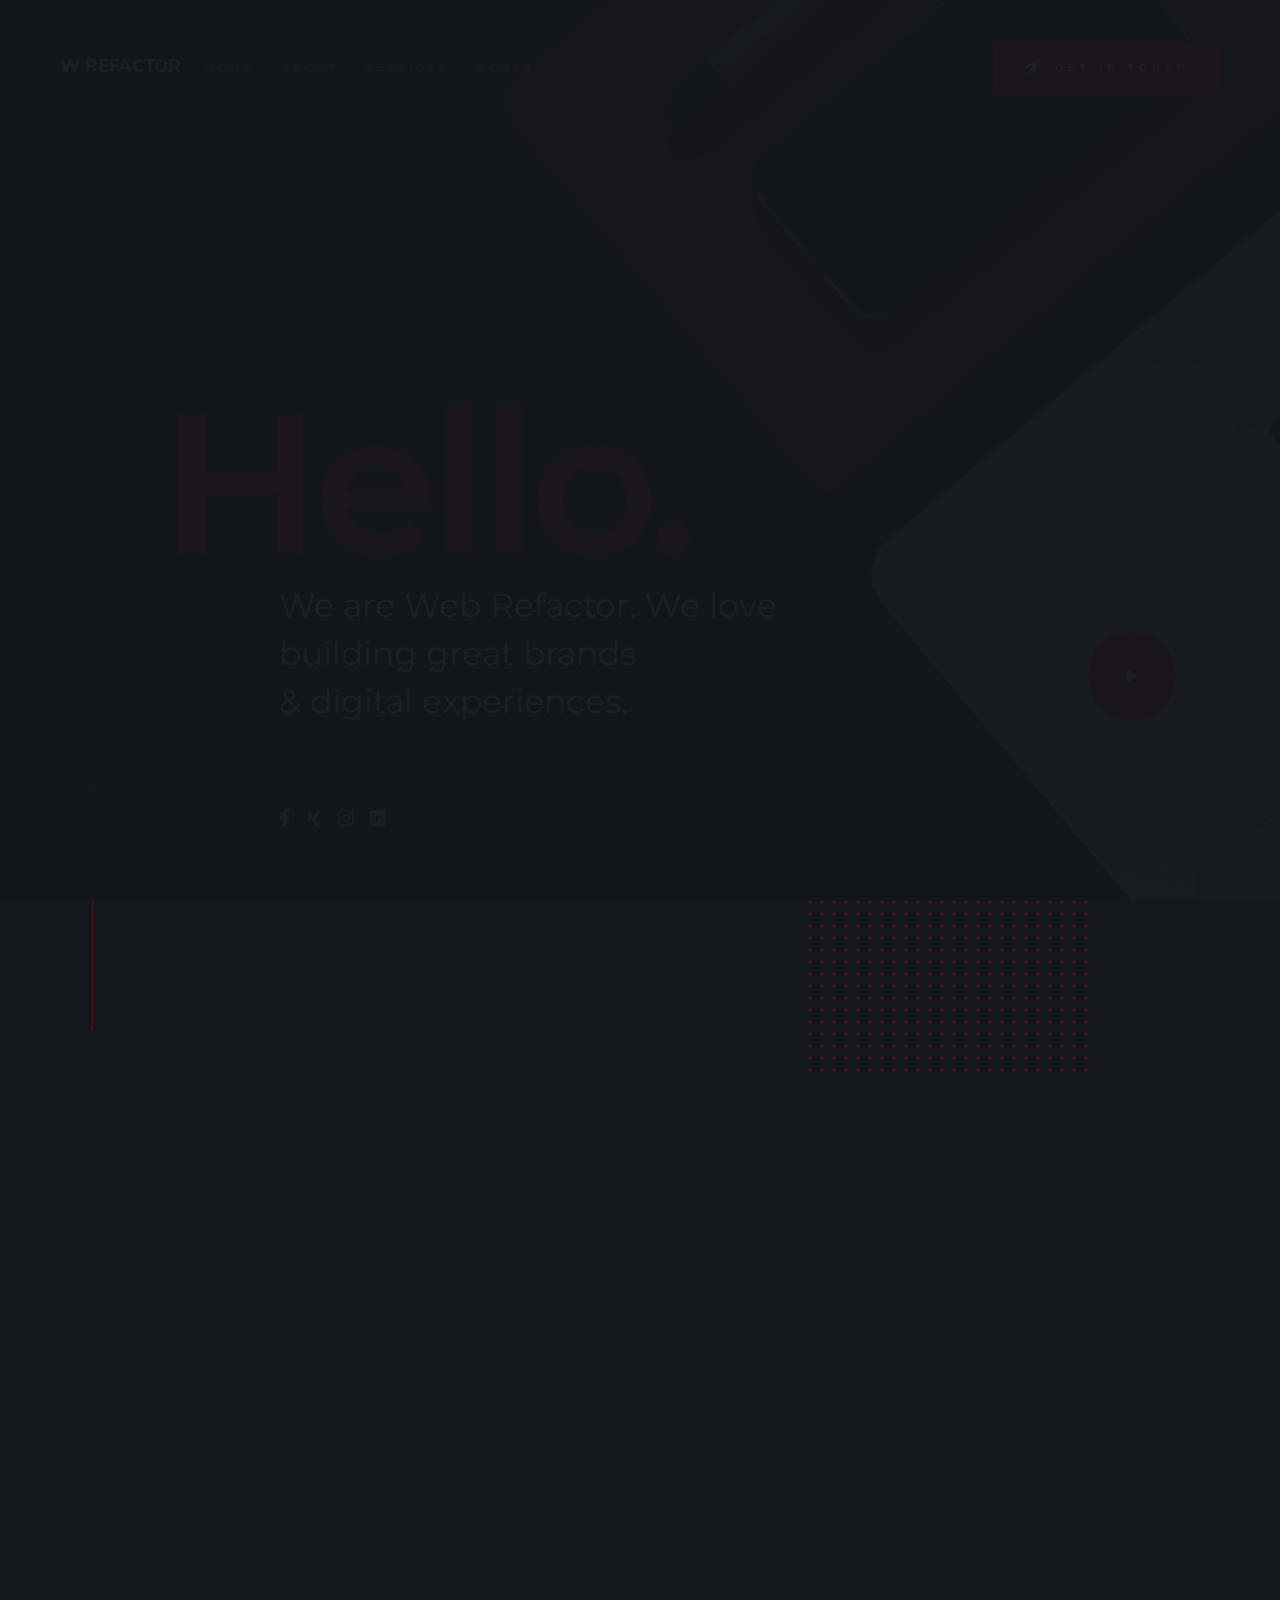
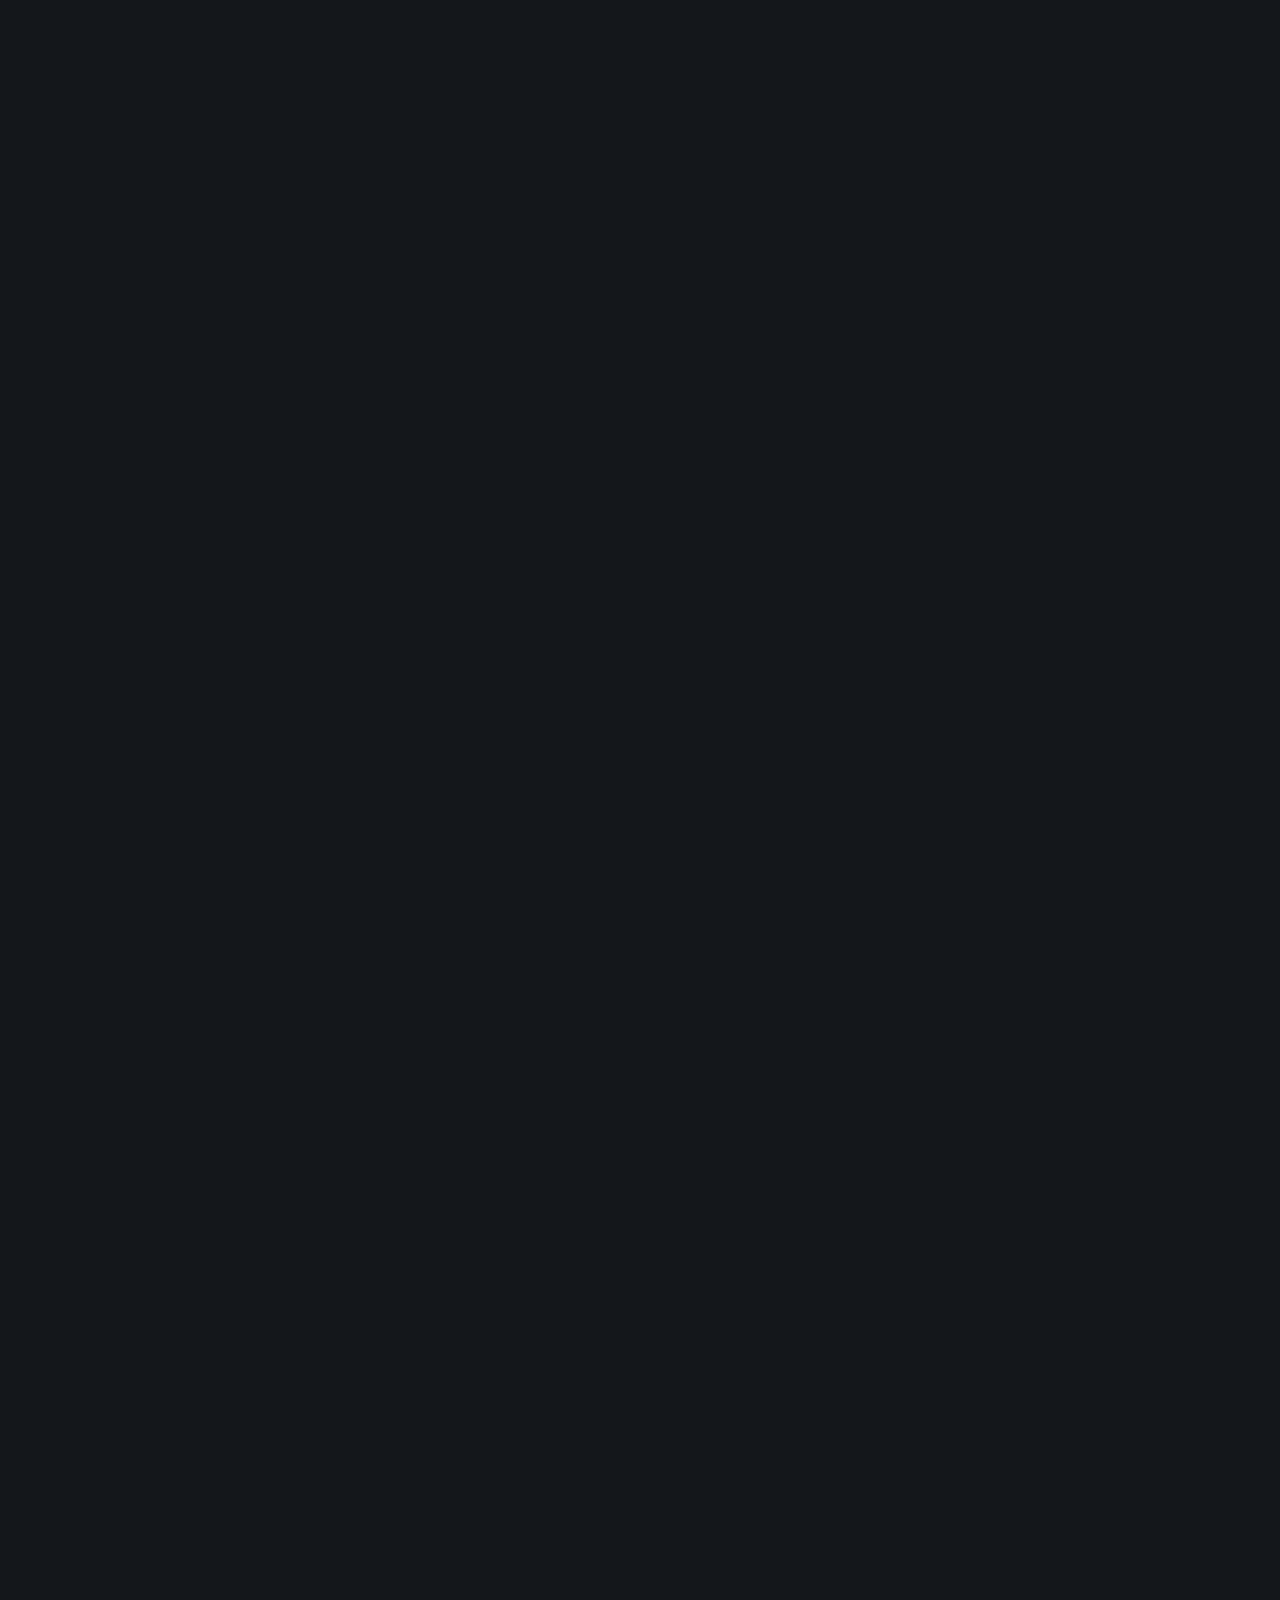
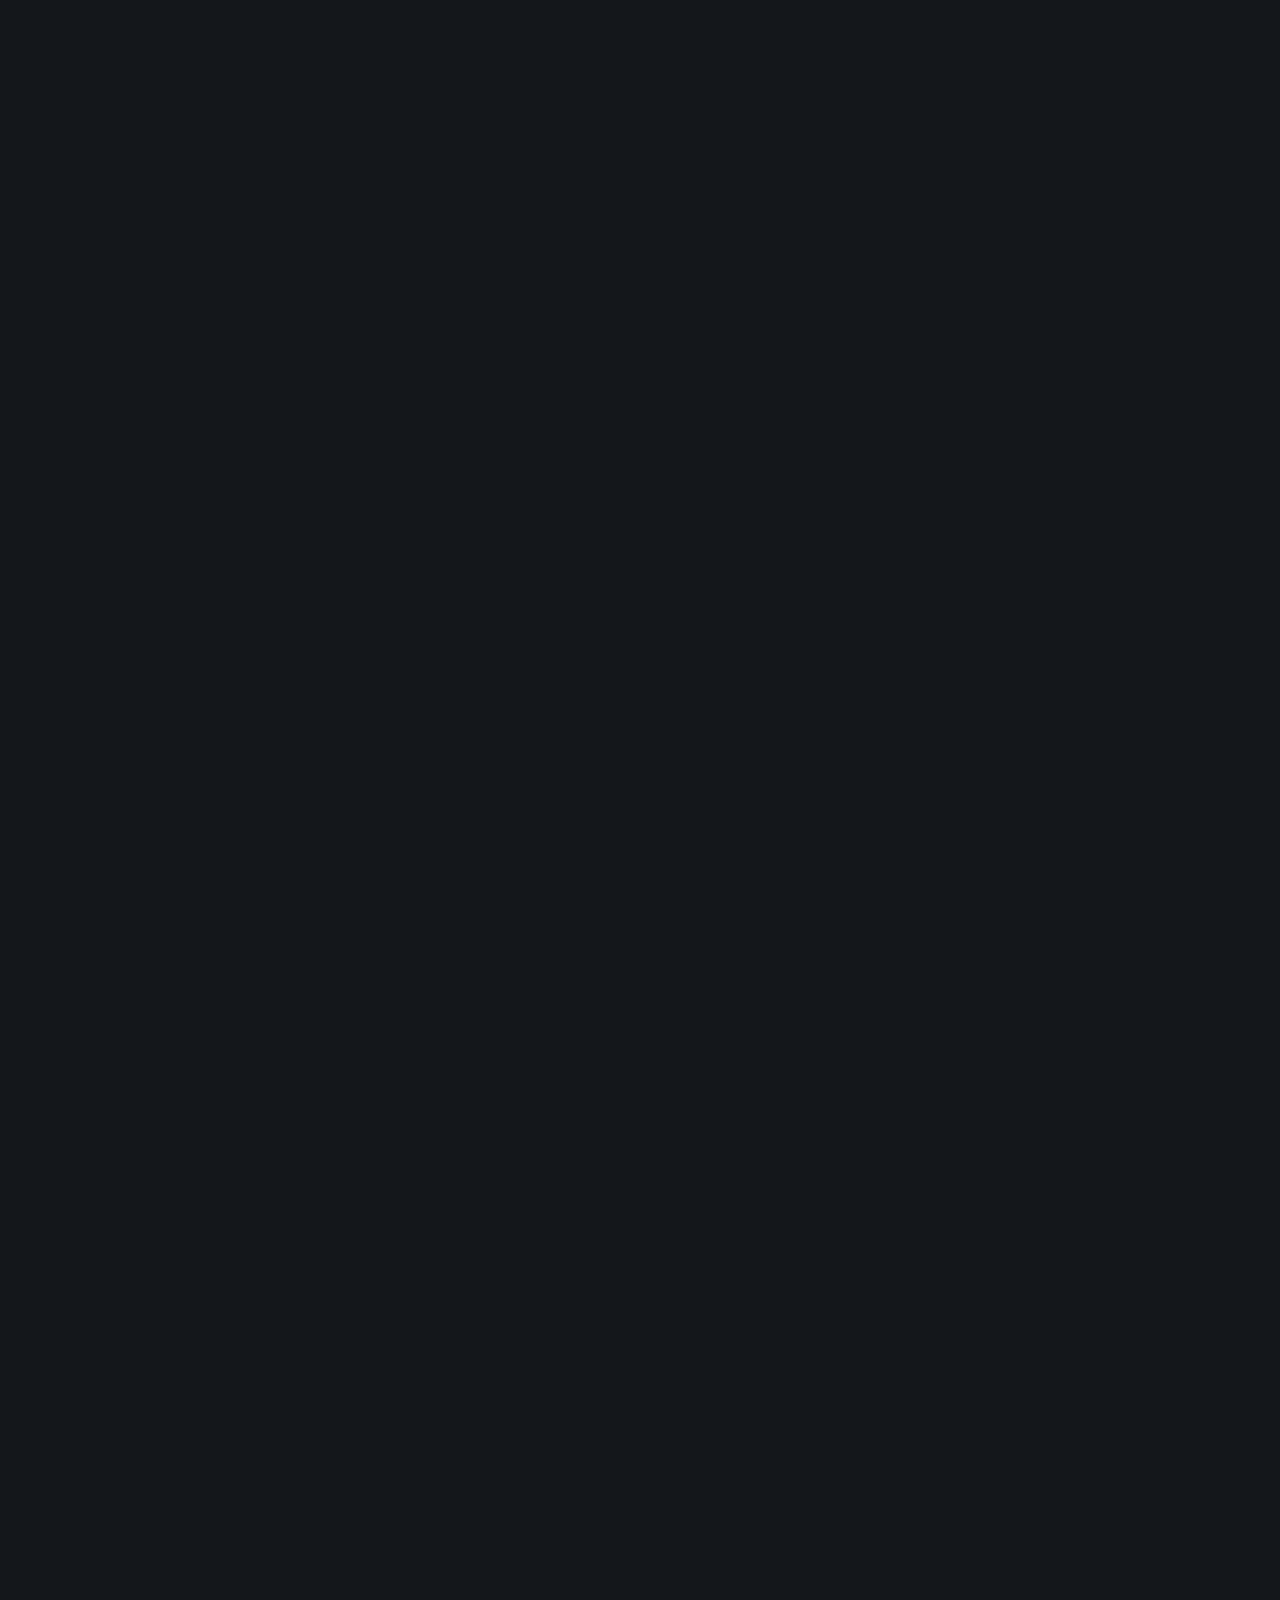
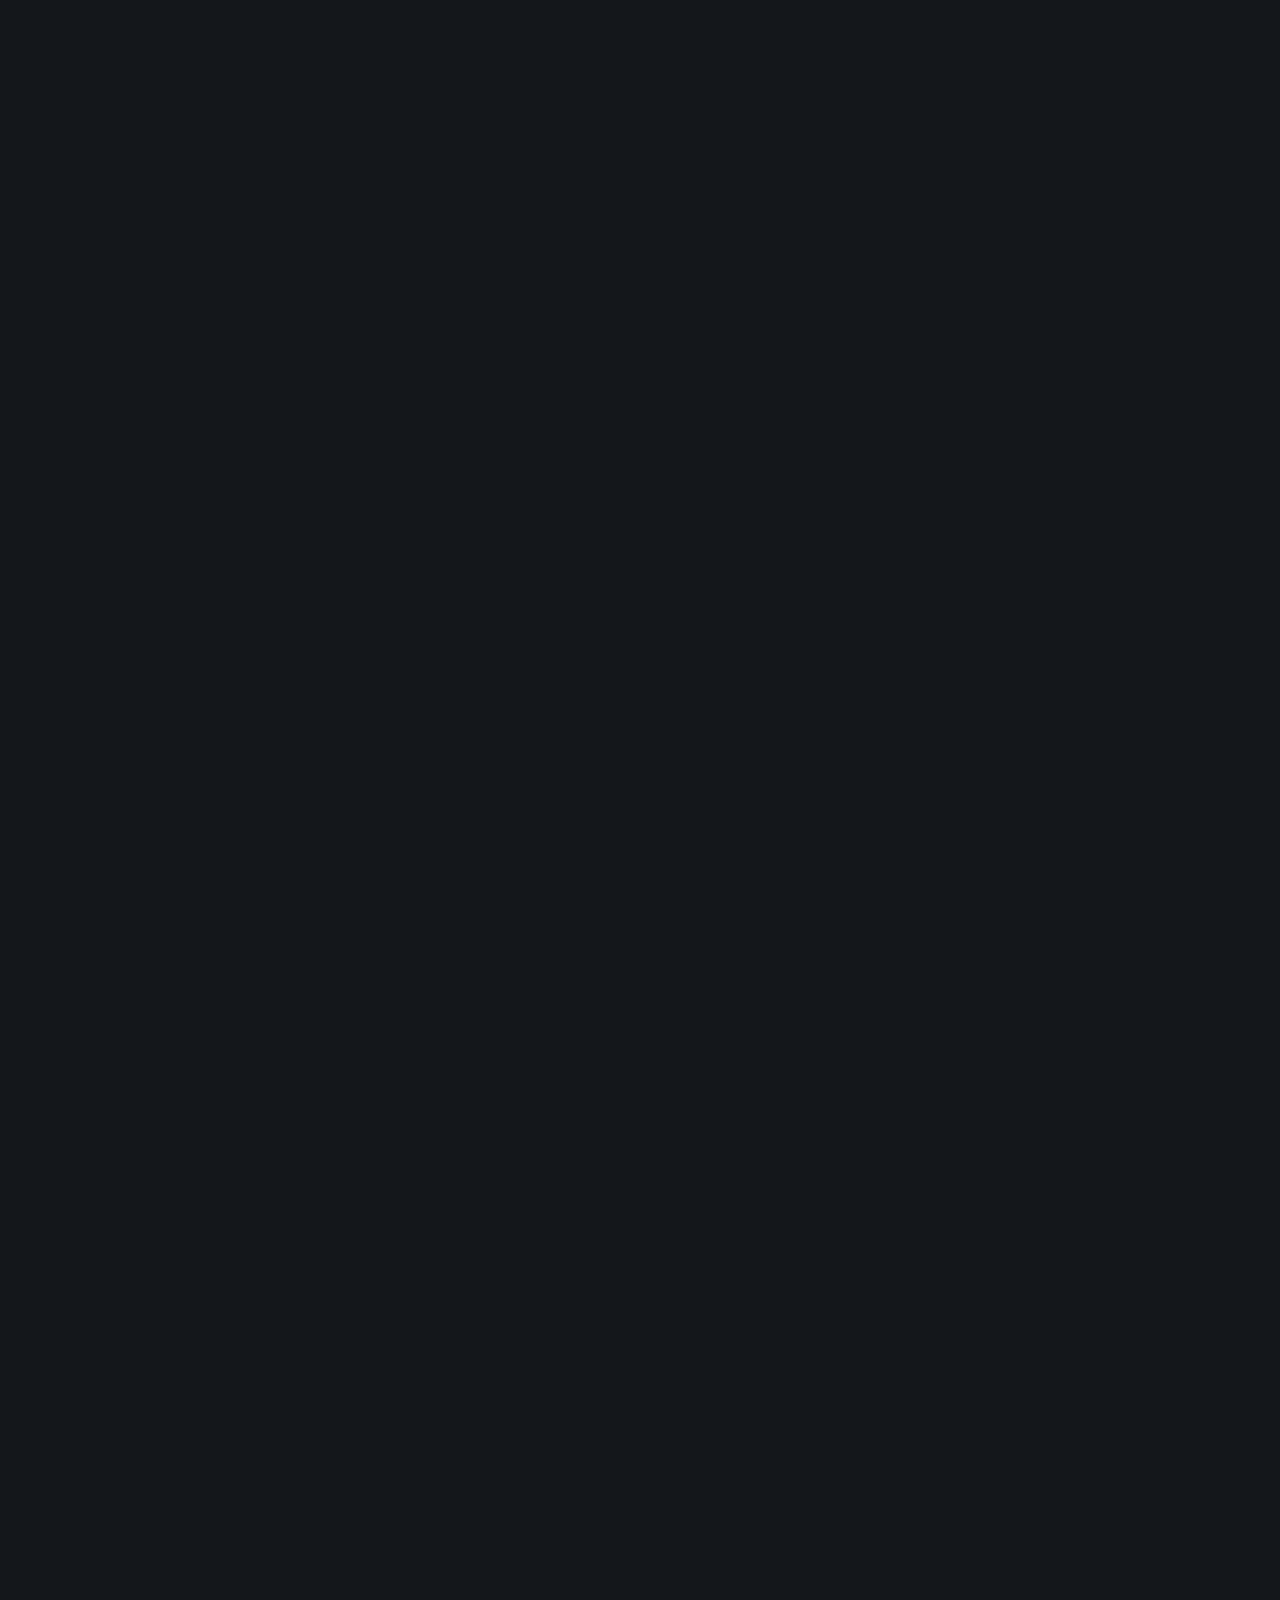
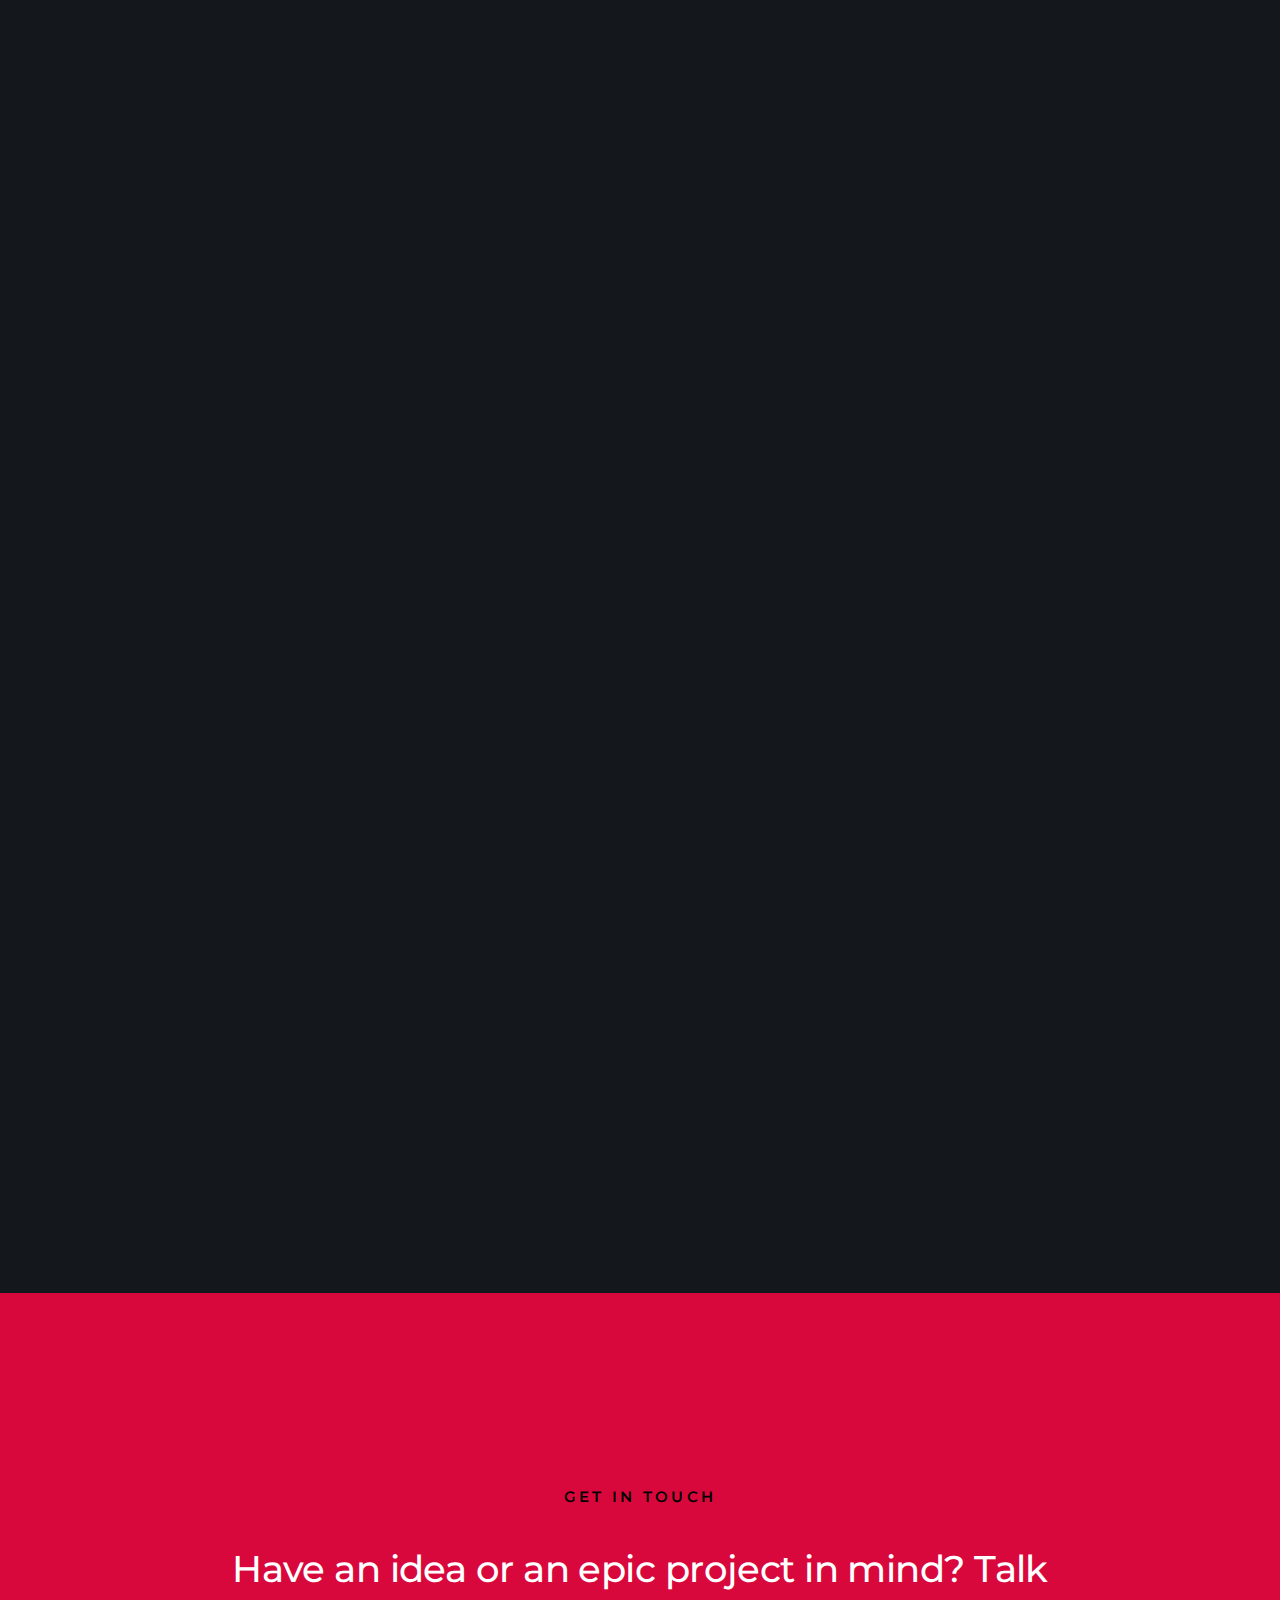
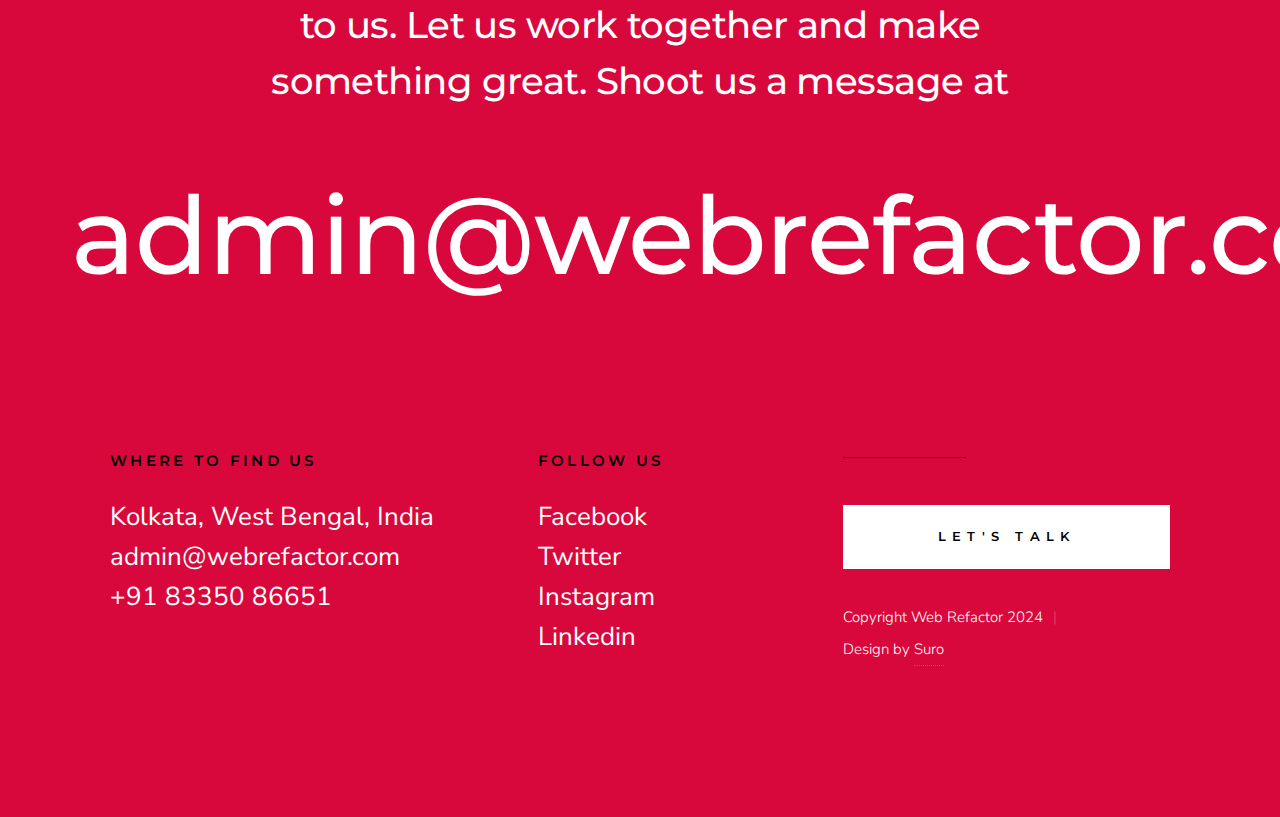
==== index.html @ afe6eb8e "first commit" ====
<!DOCTYPE html>
<html class="no-js" lang="en">
  <head>
    <!--- basic page needs
    ================================================== -->
    <meta charset="utf-8" />
    <title>Web Refactor-Websites That Rank, Engage, and Convert.</title>

    <!--- SEO specific metas
    ================================================== -->
    <meta
      name="description"
      content="WebRefactor: Custom Websites, Responsive Design, E-commerce, Web Apps, SEO, UX/UI & Digital Marketing. We create user-friendly, high-performing sites tailored to your business."
    />
    <meta
      name="keywords"
      content="Web Development,Custom Websites,Responsive Design,E-commerce Solutions,Web Applications,SEO Optimization,UX/UI Design,Digital Marketing,Professional Websites,User-Friendly Websites"
    />
    <meta name="author" content="Surojit Manna" />

    <!-- mobile specific metas
    ================================================== -->
    <meta name="viewport" content="width=device-width, initial-scale=1" />

    <!-- CSS
    ================================================== -->
    <link rel="stylesheet" href="css/styles.css" />
    <link rel="stylesheet" href="css/vendor.css" />

    <!-- script
    ================================================== -->
    <script src="js/modernizr.js"></script>
    <script defer src="js/fontawesome/all.min.js"></script>

    <!-- favicons
    ================================================== -->
    <link rel="apple-touch-icon" sizes="180x180" href="apple-touch-icon.png" />
    <link rel="icon" type="image/png" sizes="32x32" href="favicon-32x32.png" />
    <link rel="icon" type="image/png" sizes="16x16" href="favicon-16x16.png" />
    <link rel="manifest" href="site.webmanifest" />
  </head>

  <body id="top">
    <!-- preloader
    ================================================== -->
    <div id="preloader">
      <div id="loader" class="dots-fade">
        <div></div>
        <div></div>
        <div></div>
      </div>
    </div>

    <!-- header
    ================================================== -->
    <header class="s-header">
      <div class="s-header__logo">
        <a href="index.html"> W REFACTOR </a>
      </div>

      <div class="s-header__content">
        <nav class="s-header__nav-wrap">
          <ul class="s-header__nav">
            <li><a class="smoothscroll" href="#hero" title="Intro">Home</a></li>
            <li>
              <a class="smoothscroll" href="#about" title="About">About</a>
            </li>
            <li>
              <a class="smoothscroll" href="#services" title="Services"
                >Services</a
              >
            </li>
            <li>
              <a class="smoothscroll" href="#portfolio" title="Works">Works</a>
            </li>
          </ul>
        </nav>
        <!-- end s-header__nav-wrap -->

        <a
          href="mailto:admin@webrefactor.com?subject= Want to discuss about a project.?body= Hi, I need some assistance."
          class="btn btn--primary btn--small"
        >
          <svg
            xmlns="http://www.w3.org/2000/svg"
            width="24"
            height="24"
            viewBox="0 0 24 24"
          >
            <path
              d="M24 0l-6 22-8.129-7.239 7.802-8.234-10.458 7.227-7.215-1.754 24-12zm-15 16.668v7.332l3.258-4.431-3.258-2.901z"
            />
          </svg>
          Get In Touch
        </a>
      </div>
      <!-- end header-content -->

      <a class="s-header__menu-toggle" href="#0"><span>Menu</span></a>
    </header>
    <!-- end s-header -->

    <!-- hero
    ================================================== -->
    <section id="hero" class="s-hero target-section">
      <div class="s-hero__bg">
        <div class="gradient-overlay"></div>
      </div>

      <div class="row s-hero__content">
        <div class="column">
          <h1>Hello.</h1>
          <div class="s-hero__content-about">
            <p>
              We are Web Refactor. We love <br />
              building great brands <br />
              & digital experiences.
            </p>

            <footer>
              <div class="s-hero__content-social">
                <a href="https://www.facebook.com/refactorweb/" target="_blank"
                  ><i class="fab fa-facebook-f" aria-hidden="true"></i
                ></a>
                <a href="https://x.com/webrefactor" target="_blank"
                  ><i class="fab fa-xing" aria-hidden="true"></i
                ></a>
                <a href="https://www.instagram.com/webrefactor/" target="_blank"
                  ><i class="fab fa-instagram" aria-hidden="true"></i
                ></a>
                <a
                  href="https://www.linkedin.com/company/80340012"
                  target="_blank"
                  ><i class="fab fa-linkedin" aria-hidden="true"></i
                ></a>
              </div>
            </footer>
          </div>
        </div>
      </div>

      <div class="s-hero__video">
        <a
          class="s-hero__video-link"
          href="./images/video/video.mp4"
          data-lity=""
        >
          <svg
            xmlns="http://www.w3.org/2000/svg"
            width="24"
            height="24"
            viewBox="0 0 24 24"
          >
            <path d="M21 12l-18 12v-24z" />
          </svg>
          <span class="s-hero__video-text">Play Video</span>
        </a>
      </div>

      <div class="s-hero__scroll">
        <a href="#about" class="s-hero__scroll-link smoothscroll">
          Scroll Down
        </a>
      </div>
    </section>
    <!-- end s-hero -->

    <!-- about
    ================================================== -->
    <section id="about" class="s-about">
      <div class="horizontal-line"></div>

      <div class="row">
        <div class="column large-12">
          <div class="section-title" data-num="01" data-aos="fade-up">
            <h3 class="h6">Who We Are</h3>
          </div>
        </div>

        <div class="column large-6 w-900-stack s-about__intro-text">
          <h1 class="display-1" data-aos="fade-up">
            At Web Refactor, we specialize in creating custom websites that
            blend innovative design with top-notch functionality.
          </h1>

          <p class="lead" data-aos="fade-up">
            Our services include responsive design, e-commerce solutions, web
            apps, SEO, UX/UI design, and digital marketing. We are dedicated to
            crafting user-friendly, high-performing sites that are perfectly
            tailored to meet your business needs. Let us help you enhance your
            online presence and achieve your digital goals with our expert
            solutions.
          </p>
        </div>

        <div class="column large-6 w-900-stack s-about__photo-block">
          <div class="s-about__photo" data-aos="fade-up"></div>
        </div>
      </div>

      <div
        class="row block-large-1-2 block-tab-full s-about__process item-list"
      >
        <div class="column item item-process" data-aos="fade-up">
          <h3 class="item-title">Define</h3>
          <p>
            Defining your brand means capturing what makes your business unique
            and translating it into a cohesive identity. This includes crafting
            a compelling brand story, a distinct visual style, and clear core
            values. At Web Refactor, we help you define your brand with a
            tailored digital presence that reflects your identity, engages your
            audience, and strengthens your market position.
          </p>
        </div>
        <div class="column item item-process" data-aos="fade-up">
          <h3 class="item-title">Design</h3>
          <p>
            At Web Refactor, we design your brand and website by blending your
            unique identity with a visually appealing and functional design. We
            create a cohesive brand story, distinct visual elements, and a
            user-friendly website that captures your essence and engages your
            audience, ensuring a strong online presence.
          </p>
        </div>
        <div class="column item item-process" data-aos="fade-up">
          <h3 class="item-title">Build</h3>
          <p>
            We build your brand and website through a structured process:
            analyzing goals, crafting a strategic brand identity, and designing
            a responsive, high-performance site. We utilize modern technologies
            for development, SEO optimization, and a seamless user experience,
            ensuring your online presence effectively communicates your unique
            value.
          </p>
        </div>
        <div class="column item item-process" data-aos="fade-up">
          <h3 class="item-title">Launch</h3>
          <p>
            We launch your brand and website by finalizing all technical
            aspects, conducting thorough testing, and optimizing for performance
            and SEO. We ensure a smooth deployment and monitor the initial
            launch to address any issues. Our goal is to deliver a seamless
            experience and ensure your online presence is impactful from day
            one.
          </p>
        </div>
      </div>
    </section>
    <!-- end s-about -->

    <!-- services
    ================================================== -->
    <section id="services" class="s-services">
      <div class="row">
        <div class="column large-12">
          <div class="section-title" data-num="02" data-aos="fade-up">
            <h3 class="h6">Our Expertise</h3>
          </div>
        </div>
        <div class="column large-6 w-900-stack">
          <h1 class="display-1" data-aos="fade-up">
            Transforming Ideas into Impactful Digital Solutions: Custom
            Websites, E-Commerce, SEO, and More.
          </h1>
        </div>
        <div class="column large-6 w-900-stack">
          <p class="lead" data-aos="fade-up">
            We turn your ideas into impactful digital solutions with our full
            range of services. From custom websites and responsive design to
            e-commerce, SEO, and digital marketing, we provide everything needed
            to boost your online presence. Our expert team delivers tailored
            strategies to help your business thrive in the digital world.
          </p>
        </div>
      </div>

      <div
        class="row block-large-1-2 block-tab-full s-services__services item-list"
      >
        <div class="column item item-service" data-aos="fade-up">
          <span class="service-icon service-icon--product-design"></span>
          <h3 class="item-title">Product Design</h3>
          <p>
            Our product design services focus on creating innovative,
            user-centered solutions that meet your specific needs. We offer
            comprehensive design strategies that include market research,
            concept development, prototyping, and user testing. Our goal is to
            design products that are functional, visually appealing, and align
            with your business objectives, ensuring a successful market entry.
          </p>
        </div>
        <div class="column item item-service" data-aos="fade-up">
          <span class="service-icon service-icon--branding"></span>
          <h3 class="item-title">Branding</h3>
          <p>
            Our branding services are designed to build a strong, cohesive
            identity for your business. We start with in-depth research to
            understand your market and goals, then craft a unique brand story,
            visual elements, and messaging. Our approach ensures a consistent
            and compelling brand presence that resonates with your audience and
            enhances your market position.
          </p>
        </div>
        <div class="column item item-service" data-aos="fade-up">
          <span class="service-icon service-icon--frontend"></span>
          <h3 class="item-title">Frontend Development</h3>
          <p>
            Our frontend development services focus on creating dynamic,
            user-friendly interfaces that enhance user experience. We use the
            latest technologies and best practices to build responsive, visually
            appealing websites and web applications. Our goal is to deliver
            high-performance, intuitive front-end solutions that align with your
            brand and engage your audience effectively.
          </p>
        </div>
        <div class="column item item-service" data-aos="fade-up">
          <span class="service-icon service-icon--research"></span>
          <h3 class="item-title">UX Research</h3>
          <p>
            Our UX research services provide deep insights into user behavior
            and needs. We conduct thorough research, including user interviews,
            surveys, and usability testing, to inform design decisions. By
            understanding your users, we create intuitive and effective
            solutions that enhance user experience and ensure your product meets
            their expectations.
          </p>
        </div>
        <div class="column item item-service" data-aos="fade-up">
          <span class="service-icon service-icon--illustration"></span>
          <h3 class="item-title">Illustration</h3>
          <p>
            Our illustration services bring your ideas to life with custom,
            visually compelling artwork. We create unique illustrations that
            enhance your brand's identity, communicate complex concepts, and
            captivate your audience. Our approach ensures that each illustration
            aligns with your vision and effectively supports your overall design
            goals.
          </p>
        </div>
        <div class="column item item-service" data-aos="fade-up">
          <span class="service-icon service-icon--ecommerce"></span>
          <h3 class="item-title">E-Commerce</h3>
          <p>
            Our e-commerce services provide end-to-end solutions for building
            and optimizing online stores. We design and develop user-friendly,
            secure platforms tailored to your business needs, ensuring seamless
            transactions and engaging shopping experiences. Our focus is on
            driving sales, enhancing customer satisfaction, and integrating
            effective payment and inventory management systems.
          </p>
        </div>
      </div>
    </section>
    <!-- end s-services -->

    <section id="portfolio" class="s-portfolio">
      <div class="row s-porfolio__top">
        <div class="column large-6 w-900-stack">
          <div class="section-title" data-num="03" data-aos="fade-up">
            <h3 class="h6">Recent Works</h3>
          </div>
        </div>
        <div class="column large-6 w-900-stack">
          <h1 class="display-1" data-aos="fade-up">
            Here are some of our projects we done lately. Feel free to check
            them out.
          </h1>
        </div>
      </div>
      <!-- end s-portfolio__top-->

      <div
        class="row s-portfolio__list block-large-1-2 block-tab-full collapse"
      >
        <div class="column" data-aos="fade-up">
          <div class="folio-item">
            <div class="folio-item__thumb">
              <a
                class="folio-item__thumb-link"
                href="images/portfolio/gallery/patra_repair_big.png"
                title="Ac Repairing Service"
                data-size="1050x700"
              >
                <img
                  src="images/portfolio/patra_repair_small.png"
                  srcset="
                    images/portfolio/patra_repair_small.png  1x,
                    images/portfolio/patra_repair_medium.png 2x
                  "
                  alt=""
                />
              </a>
            </div>
            <div class="folio-item__info">
              <div class="folio-item__cat">Branding</div>
              <h4 class="folio-item__title">Patra Repairing</h4>
            </div>
            <a
              href="https://patrarepair.com/"
              title="Project Link"
              class="folio-item__project-link"
              target="_blank"
              >Project Link</a
            >
            <div class="folio-item__caption">
              <p>
                This website demonstrates our expertise in building a portfolio
                for our clients.
              </p>
            </div>
          </div>
        </div>
        <!-- end column -->
        <div class="column" data-aos="fade-up">
          <div class="folio-item">
            <div class="folio-item__thumb">
              <a
                class="folio-item__thumb-link"
                href="images/portfolio/gallery/zyozi_big.png"
                title="Zyozi"
                data-size="1050x700"
              >
                <img
                  src="images/portfolio/zyozi_small.png"
                  srcset="
                    images/portfolio/zyozi_small.png  1x,
                    images/portfolio/zyozi_medium.png 2x
                  "
                  alt=""
                />
              </a>
            </div>
            <div class="folio-item__info">
              <div class="folio-item__cat">Ecommerce Design</div>
              <h4 class="folio-item__title">Zyozi</h4>
            </div>
            <a
              href="https://zyozi.com/"
              title="Project Link"
              class="folio-item__project-link"
              target="_blank"
              >Project Link</a
            >
            <div class="folio-item__caption">
              <p>
                This website demonstrates our expertise in building a ecoommerce
                website with all the advance features, from payment gateway to
                automation for our clients.
              </p>
            </div>
          </div>
        </div>
        <!-- end column -->
        <div class="column" data-aos="fade-up">
          <div class="folio-item">
            <div class="folio-item__thumb">
              <a
                class="folio-item__thumb-link"
                href="images/portfolio/gallery/ayacenter_large.png"
                title="OI Logo"
                data-size="1050x700"
              >
                <img
                  src="images/portfolio/ayacenter_small.png"
                  srcset="
                    images/portfolio/ayacenter_small.png  1x,
                    images/portfolio/ayacenter_medium.png 2x
                  "
                  alt=""
                />
              </a>
            </div>
            <div class="folio-item__info">
              <div class="folio-item__cat">Service Based</div>
              <h4 class="folio-item__title">Aya Center</h4>
            </div>
            <a
              href="https://ayacenter.in/"
              title="Project Link"
              class="folio-item__project-link"
              target="_blank"
              >Project Link</a
            >
            <div class="folio-item__caption">
              <p>
                This website demonstrates our expertise in building a service
                based website for our clients.
              </p>
            </div>
          </div>
        </div>
        <!-- end column -->
        <div class="column" data-aos="fade-up">
          <div class="folio-item">
            <div class="folio-item__thumb">
              <a
                class="folio-item__thumb-link"
                href="images/portfolio/gallery/gouri_large.png"
                title="Corrugated Sheets"
                data-size="1050x700"
              >
                <img
                  src="images/portfolio/gouri_small.png"
                  srcset="
                    images/portfolio/gouri_small.png  1x,
                    images/portfolio/gouri_medium.png 2x
                  "
                  alt=""
                />
              </a>
            </div>
            <div class="folio-item__info">
              <div class="folio-item__cat">Frontend Design</div>
              <h4 class="folio-item__title">NGO Website</h4>
            </div>
            <a
              href="https://gourisevapeeth.org/"
              title="Project Link"
              class="folio-item__project-link"
              target="_blank"
              >Project Link</a
            >
            <div class="folio-item__caption">
              <p>
                This website demonstrates our expertise in building a portfolio
                for our clients.
              </p>
            </div>
          </div>
        </div>
        <!-- end column -->
        <div class="column" data-aos="fade-up">
          <div class="folio-item">
            <div class="folio-item__thumb">
              <a
                class="folio-item__thumb-link"
                href="images/portfolio/gallery/nike_landing_large-min.png"
                title="Sand Dunes"
                data-size="1050x700"
              >
                <img
                  src="images/portfolio/nike_landing_small-min.png"
                  srcset="
                    images/portfolio/nike_landing_small-min.png  1x,
                    images/portfolio/nike_landing_medium-min.png 2x
                  "
                  alt=""
                />
              </a>
            </div>
            <div class="folio-item__info">
              <div class="folio-item__cat">UX-UI Design</div>
              <h4 class="folio-item__title">Nike Demo Landing Page</h4>
            </div>
            <a
              href="https://nikeindia.netlify.app/"
              title="Project Link"
              class="folio-item__project-link"
              target="_blank"
            >
              Project Link
            </a>
            <div class="folio-item__caption">
              <p>
                This website demonstrates the capabilities of our developers on
                UX & UI development. We try to build better UI & UX for our
                clients.
              </p>
            </div>
          </div>
        </div>
        <!-- end column -->
        <div class="column" data-aos="fade-up">
          <div class="folio-item">
            <div class="folio-item__thumb">
              <a
                class="folio-item__thumb-link"
                href="images/portfolio/gallery/weather_large-min.png"
                title="The Lamp"
                data-size="1050x700"
              >
                <img
                  src="images/portfolio/weather_small-min.png"
                  srcset="
                    images/portfolio/weather_small-min.png  1x,
                    images/portfolio/weather_medium-min.png 2x
                  "
                  alt=""
                />
              </a>
            </div>
            <div class="folio-item__info">
              <div class="folio-item__cat">Custom Web App</div>
              <h4 class="folio-item__title">Weatherofy</h4>
            </div>
            <a
              href="https://isuro-weatherapp.netlify.app/"
              title="Project Link"
              class="folio-item__project-link"
              target="_blank"
              >Project Link</a
            >
            <div class="folio-item__caption">
              <p>
                This web app provides real time weather updates using some
                complex API integration and robus approcah. We could build
                complex apps for our client.
              </p>
            </div>
          </div>
        </div>
        <!-- end column -->
      </div>
      <!-- folio-list -->
    </section>
    <!-- end s-portfolio -->

    <!-- clients
    ================================================== -->
    <div id="clients" class="section s-clients">
      <div class="row narrower s-clients__top h-text-center">
        <div class="column">
          <h1 class="display-1" data-aos="fade-up">
            Tools we used to develop your brand and web applications.
          </h1>
        </div>
      </div>
      <!-- s-clients__top -->

      <div class="row clients-outer">
        <div class="column">
          <div class="clients" data-aos="fade-up">
            <a href="#0" title="" class="clients__slide"
              ><img src="images/icons/tools/react.svg"
            /></a>
            <a href="#0" title="" class="clients__slide"
              ><img src="images/icons/tools/html.svg"
            /></a>
            <a href="#0" title="" class="clients__slide"
              ><img src="images/icons/tools/sass.svg"
            /></a>
            <a href="#0" title="" class="clients__slide"
              ><img src="images/icons/tools/mongodb.svg"
            /></a>
            <a href="#0" title="" class="clients__slide"
              ><img src="images/icons/tools/nodejs.svg"
            /></a>
            <a href="#0" title="" class="clients__slide"
              ><img src="images/icons/tools/django.svg"
            /></a>
            <a href="#0" title="" class="clients__slide"
              ><img src="images/icons/tools/wordpress.svg"
            /></a>
            <a href="#0" title="" class="clients__slide"
              ><img src="images/icons/tools/shopify.svg"
            /></a>
          </div>
          <!-- end clients -->
        </div>
        <!-- end column -->
      </div>
      <!-- end clients-outer -->

      <div class="row testimonials collapse">
        <div class="column large-12">
          <div class="testimonial-slider" data-aos="fade-up">
            <div class="testimonial-slider__slide">
              <p>
                "Working with this team was a game-changer for our business.
                They built a stunning website that truly reflects our brand and
                has significantly increased our online visibility. Their
                attention to detail and commitment to excellence are unmatched!"
              </p>
              <div class="testimonial-slider__author">
                <img
                  src="images/avatars/zyozi.png"
                  alt="Author image"
                  class="testimonial-slider__avatar"
                />
                <cite class="testimonial-slider__cite">
                  <strong>MD Sajid</strong>
                  <span>CEO, Zyozi</span>
                </cite>
              </div>
            </div>
            <!-- end testimonials__slide -->

            <div class="testimonial-slider__slide">
              <p>
                "The custom website they created for us is both beautiful and
                functional. Their expertise in web development and SEO has
                driven more traffic to our site, and our customers love the user
                experience. We couldn’t be happier with the results!"
              </p>
              <div class="testimonial-slider__author">
                <img
                  src="images/avatars/ayacenter.png"
                  alt="Author image"
                  class="testimonial-slider__avatar"
                />
                <cite class="testimonial-slider__cite">
                  <strong>Bishwajit Jana</strong>
                  <span>Owner, Jana Aya Center</span>
                </cite>
              </div>
            </div>
            <!-- end testimonials__slide -->

            <div class="testimonial-slider__slide">
              <p>
                "We were impressed by their ability to understand our vision and
                turn it into a reality. The web app they developed has
                streamlined our operations and made it easier for our customers
                to interact with us online. Highly recommend their services!"
              </p>
              <div class="testimonial-slider__author">
                <img
                  src="images/avatars/gouri.png"
                  alt="Author image"
                  class="testimonial-slider__avatar"
                />
                <cite class="testimonial-slider__cite">
                  <strong>Gouri Saha</strong>
                  <span>Owner, Gouri Sevapeeth(NGO)</span>
                </cite>
              </div>
            </div>
            <!-- end testimonials__slide -->

            <div class="testimonial-slider__slide">
              <p>
                "Their team exceeded our expectations from start to finish. The
                e-commerce platform they designed for us is sleek, responsive,
                and easy to manage. Sales have improved, and our customers are
                raving about the seamless shopping experience. A fantastic
                partnership!"
              </p>
              <div class="testimonial-slider__author">
                <img
                  src="images/avatars/patra.png"
                  alt="Author image"
                  class="testimonial-slider__avatar"
                />
                <cite class="testimonial-slider__cite">
                  <strong>Sajal Patra</strong>
                  <span>Owner, Patra Repair</span>
                </cite>
              </div>
            </div>
            <!-- end testimonials__slide -->
          </div>
          <!-- end testimonial slider -->
        </div>
        <!-- end column -->
      </div>
      <!-- end row -->
    </div>
    <!-- end s-clients -->

    <!-- contact
    ================================================== -->
    <section class="s-contact">
      <div class="row narrower s-contact__top h-text-center">
        <div class="column">
          <h3 class="h6">Get In Touch</h3>
          <h1 class="display-1">
            Have an idea or an epic project in mind? Talk to us. Let us work
            together and make something great. Shoot us a message at
          </h1>
        </div>
      </div>
      <!-- s-footer__top -->

      <div class="row h-text-center">
        <div class="column">
          <p class="s-contact__email">
            <a href="mailto:admin@webrefactor.com">admin@webrefactor.com</a>
          </p>
        </div>
      </div>
    </section>
    <!-- end s-contact -->

    <!-- footer
    ================================================== -->
    <footer class="s-footer">
      <div class="row row-y-top">
        <div class="column large-8 medium-12">
          <div class="row">
            <div class="column large-7 tab-12 s-footer__block">
              <h4 class="h6">Where to Find Us</h4>

              <p>
                Kolkata, West Bengal, India <br />
                admin@webrefactor.com<br />
                <a href="tel:+918335086651">+91 83350 86651</a>
              </p>
            </div>

            <div class="column large-5 tab-12 s-footer__block">
              <h4 class="h6">Follow Us</h4>

              <ul class="s-footer__list">
                <li>
                  <a
                    href="https://www.facebook.com/refactorweb/"
                    target="_blank"
                    >Facebook</a
                  >
                </li>
                <li>
                  <a href="https://x.com/webrefactor" target="_blank"
                    >Twitter</a
                  >
                </li>
                <li>
                  <a
                    href="https://www.instagram.com/webrefactor/"
                    target="_blank"
                    >Instagram</a
                  >
                </li>
                <li>
                  <a
                    href="https://www.linkedin.com/company/80340012"
                    target="_blank"
                    >Linkedin</a
                  >
                </li>
              </ul>
            </div>
          </div>
        </div>

        <div class="column large-4 medium-12 s-footer__block--end">
          <a
            href="mailto:admin@webrefactor.com?subject= Want to discuss about a project.?body= Hi, I need some assistance."
            class="btn h-full-width"
            >Let's Talk</a
          >

          <div class="ss-copyright">
            <span>Copyright Web Refactor 2024</span>
            <span
              >Design by
              <a href="https://www.linkedin.com/in/surojit-manna">Suro</a></span
            >
          </div>
        </div>

        <div class="ss-go-top">
          <a class="smoothscroll" title="Back to Top" href="#top">
            <i class="fas fa-long-arrow-alt-up"></i>
          </a>
        </div>
        <!-- end ss-go-top -->
      </div>
    </footer>

    <!-- photoswipe background
    ================================================== -->
    <div aria-hidden="true" class="pswp" role="dialog" tabindex="-1">
      <div class="pswp__bg"></div>
      <div class="pswp__scroll-wrap">
        <div class="pswp__container">
          <div class="pswp__item"></div>
          <div class="pswp__item"></div>
          <div class="pswp__item"></div>
        </div>

        <div class="pswp__ui pswp__ui--hidden">
          <div class="pswp__top-bar">
            <div class="pswp__counter"></div>
            <button
              class="pswp__button pswp__button--close"
              title="Close (Esc)"
            ></button>
            <button
              class="pswp__button pswp__button--share"
              title="Share"
            ></button>
            <button
              class="pswp__button pswp__button--fs"
              title="Toggle fullscreen"
            ></button>
            <button
              class="pswp__button pswp__button--zoom"
              title="Zoom in/out"
            ></button>
            <div class="pswp__preloader">
              <div class="pswp__preloader__icn">
                <div class="pswp__preloader__cut">
                  <div class="pswp__preloader__donut"></div>
                </div>
              </div>
            </div>
          </div>
          <div
            class="pswp__share-modal pswp__share-modal--hidden pswp__single-tap"
          >
            <div class="pswp__share-tooltip"></div>
          </div>
          <button
            class="pswp__button pswp__button--arrow--left"
            title="Previous (arrow left)"
          ></button>
          <button
            class="pswp__button pswp__button--arrow--right"
            title="Next (arrow right)"
          ></button>
          <div class="pswp__caption">
            <div class="pswp__caption__center"></div>
          </div>
        </div>
      </div>
    </div>
    <!-- end photoSwipe background -->

    <!-- Java Script
    ================================================== -->
    <script src="js/jquery-3.2.1.min.js"></script>
    <script src="js/plugins.js"></script>
    <script src="js/main.js"></script>
  </body>
</html>
---- css/styles.css ----
/* =================================================================== 
 * Flare Main Stylesheet
 * Template Ver. 1.0.0
 * 03-19-2020
 * ------------------------------------------------------------------
 *
 * TOC:
 * # settings and variables
 *      ## fonts
 *      ## colors
 *      ## vertical spacing and typescale
 *      ## grid variables
 * # normalize
 * # basic/base setup styles
 *      ## media
 *      ## typography resets
 *      ## links
 *      ## inputs
 * # Grid v3.0.0
 *      ## medium screen devices
 *      ## tablets
 *      ## mobile devices
 *      ## small mobile devices <= 400px
 * # block grids
 *      ## block grids - medium screen devices
 *      ## block grids - tablets
 *      ## block grids - mobile devices
 *      ## block grids - small mobile devices <= 400px
 * # MISC
 * # custom grid, block grid STACK breakpoints 
 * # base style overrides
 *      ## links
 * # typography & general theme styles
 *      ## lists
 *      ## responsive video container
 *      ## floated image
 *      ## tables
 *      ## spacing
 * # preloader
 * # forms 
 *      ## style placeholder text
 *      ## change autocomplete styles in Chrome
 * # buttons
 * # additional components
 *      ## additional typo styles
 *      ## skillbars
 *      ## alert box
 * # common and reusable styles
 *      ## item list 
 *      ## slick slider 
 * # site header
 *      ## header logo
 *      ## main navigation
 *      ## mobile menu toggle
 *      ## header contact button
 * # hero
 *      ## hero content
 *      ## hero video
 *      ## hero scroll
 *      ## animate intro content
 *      ## animations
 * # about
 *      ## about photo
 *      ## about process
 * # services
 * # portfolio
 *      ## portfolio list
 * # clients
 *      ## clients slider
 *      ## testimonials
 * # contact
 * # footer
 *      ## footer block
 *      ## footer list
 *      ## copyright
 *      ## go top
 *
 * ------------------------------------------------------------------ */

/* ===================================================================
 * # settings and variables
 *
 * ------------------------------------------------------------------- */

/* ------------------------------------------------------------------- 
 * ## fonts
 * ------------------------------------------------------------------- */

@import url("https://fonts.googleapis.com/css?family=Montserrat:300,300i,400,400i,500,500i,600,600i,700,700i|Nunito+Sans:300,300i,400,400i,600,600i,700,700i&display=swap");

:root {
  --font-1: "Nunito Sans", sans-serif;
  --font-2: "Montserrat", sans-serif;

  /* monospace
     */
  --font-mono: Consolas, "Andale Mono", Courier, "Courier New", monospace;
}

/* ------------------------------------------------------------------- 
 * ## colors
 * ------------------------------------------------------------------- */
:root {
  /* color-1(#d9083c)
     * color-2(#eb5e55)
     * color-3(#f2d0a4)
     */
  --color-1: hsla(345, 93%, 44%, 1);
  --color-2: hsla(4, 79%, 63%, 1);
  --color-3: hsla(34, 75%, 80%, 1);

  /* theme color variations
     */
  --color-1-lighter: hsla(345, 93%, 64%, 1);
  --color-1-light: hsla(345, 93%, 54%, 1);
  --color-1-dark: hsla(345, 93%, 34%, 1);
  --color-1-darker: hsla(345, 93%, 24%, 1);
  --color-2-lighter: hsla(4, 79%, 83%, 1);
  --color-2-light: hsla(4, 79%, 73%, 1);
  --color-2-dark: hsla(4, 79%, 53%, 1);
  --color-2-darker: hsla(4, 79%, 43%, 1);

  /* feedback colors
     * color-error(#ffd1d2), color-success(#c8e675), 
     * color-info(#d7ecfb), color-notice(#fff099)
     */
  --color-error: hsla(359, 100%, 91%, 1);
  --color-success: hsla(76, 69%, 68%, 1);
  --color-info: hsla(205, 82%, 91%, 1);
  --color-notice: hsla(51, 100%, 80%, 1);
  --color-error-content: hsla(359, 50%, 50%, 1);
  --color-success-content: hsla(76, 29%, 28%, 1);
  --color-info-content: hsla(205, 32%, 31%, 1);
  --color-notice-content: hsla(51, 30%, 30%, 1);

  /* shades 
     * generated using 
     * Tint & Shade Generator 
     * (https://maketintsandshades.com/)
     */
  --color-black: #000000;
  --color-gray-19: #0b0b0c;
  --color-gray-18: #161719;
  --color-gray-17: #202225;
  --color-gray-16: #2b2e32;
  --color-gray-15: #363a3f;
  --color-gray-14: #41454b;
  --color-gray-13: #4c5158;
  --color-gray-12: #565c64;
  --color-gray-11: #616871;
  --color-gray-10: #6c737d;
  --color-gray-9: #7b818a;
  --color-gray-8: #898f97;
  --color-gray-7: #989da4;
  --color-gray-6: #a7abb1;
  --color-gray-5: #b6b9be;
  --color-gray-4: #c4c7cb;
  --color-gray-3: #d3d5d8;
  --color-gray-2: #e2e3e5;
  --color-gray-1: #f0f1f2;
  --color-white: #ffffff;

  /* text
     */
  --color-text: var(--color-gray-10);
  --color-text-dark: var(--color-white);
  --color-text-light: var(--color-gray-12);
  --color-placeholder: var(--color-gray-11);

  /* buttons
     */
  --color-btn: var(--color-gray-15);
  --color-btn-text: var(--color-white);
  --color-btn-hover: var(--color-white);
  --color-btn-hover-text: var(--color-black);
  --color-btn-primary: var(--color-1);
  --color-btn-primary-text: var(--color-white);
  --color-btn-primary-hover: var(--color-white);
  --color-btn-primary-hover-text: var(--color-black);
  --color-btn-stroke: var(--color-white);
  --color-btn-stroke-text: var(--color-white);
  --color-btn-stroke-hover: var(--color-white);
  --color-btn-stroke-hover-text: var(--color-black);

  /* others
     */
  --color-body: var(--color-1);
  --color-bg: #14171b;
  --color-border: var(--color-gray-17);
}

/* ------------------------------------------------------------------- 
 * ## vertical spacing and typescale
 * ------------------------------------------------------------------- */
:root {
  /* spacing
     * base font size: 18px 
     * vertical space unit : 32px
     */
  --base-size: 62.5%;
  --base-font-size: 1.8rem;
  --space: 3.2rem;

  /* vertical spacing 
     */
  --vspace-0_25: calc(0.25 * var(--space));
  --vspace-0_5: calc(0.5 * var(--space));
  --vspace-0_75: calc(0.75 * var(--space));
  --vspace-1: calc(var(--space));
  --vspace-1_25: calc(1.25 * var(--space));
  --vspace-1_5: calc(1.5 * var(--space));
  --vspace-1_75: calc(1.75 * var(--space));
  --vspace-2: calc(2 * var(--space));
  --vspace-2_5: calc(2.5 * var(--space));
  --vspace-3: calc(3 * var(--space));
  --vspace-3_5: calc(3.5 * var(--space));
  --vspace-4: calc(4 * var(--space));

  /* type scale
     * ratio 1:2 | base: 18px
     * -------------------------------------------------------
     *
     * --text-display-3 = (77.40px)
     * --text-display-2 = (64.50px)
     * --text-display-1 = (53.75px)
     * --text-xxxl      = (44.79px)
     * --text-xxl       = (37.32px)
     * --text-xl        = (31.10px)
     * --text-lg        = (25.92px)
     * --text-md        = (21.60px)
     * --text-size      = (18.00px) BASE
     * --text-sm        = (15.00px)
     * --text-xs        = (12.50px)
     *
     * -------------------------------------------------------
     */
  --text-scale-ratio: 1.2;
  --text-size: var(--base-font-size);
  --text-xs: calc(
    (var(--text-size) / var(--text-scale-ratio)) / var(--text-scale-ratio)
  );
  --text-sm: calc(var(--text-xs) * var(--text-scale-ratio));
  --text-md: calc(
    var(--text-sm) * var(--text-scale-ratio) * var(--text-scale-ratio)
  );
  --text-lg: calc(var(--text-md) * var(--text-scale-ratio));
  --text-xl: calc(var(--text-lg) * var(--text-scale-ratio));
  --text-xxl: calc(var(--text-xl) * var(--text-scale-ratio));
  --text-xxxl: calc(var(--text-xxl) * var(--text-scale-ratio));
  --text-display-1: calc(var(--text-xxxl) * var(--text-scale-ratio));
  --text-display-2: calc(var(--text-display-1) * var(--text-scale-ratio));
  --text-display-3: calc(var(--text-display-2) * var(--text-scale-ratio));

  /* default button height
     */
  --vspace-btn: var(--vspace-2);
}

/* on mobile devices below 480px
 */
@media screen and (max-width: 480px) {
  :root {
    --base-font-size: 1.6rem;
    --space: 2.8rem;
  }
}

/* ------------------------------------------------------------------- 
 * ## grid variables
 * ------------------------------------------------------------------- */
:root {
  /* widths for rows and containers
     */
  --width-full: 100%;
  --width-max: 1200px;
  --width-wide: 1400px;
  --width-wider: 1600px;
  --width-widest: 1800px;
  --width-narrow: 1000px;
  --width-narrower: 900px;
  --width-grid-max: var(--width-max);

  /* gutters
     */
  --gutter-lg: 2rem;
  --gutter-md: 1.6rem;
  --gutter-mob: 1rem;
}

/* ==========================================================================
 * # normalize
 * normalize.css v8.0.1 | MIT License |
 * github.com/necolas/normalize.css
 *
 * -------------------------------------------------------------------------- */

/* ------------------------------------------------------------------- 
 * ## document
 * ------------------------------------------------------------------- */

/* 1. Correct the line height in all browsers.
 * 2. Prevent adjustments of font size after orientation changes in iOS.*/

html {
  line-height: 1.15;
  /* 1 */
  -webkit-text-size-adjust: 100%;
  /* 2 */
}

/* ------------------------------------------------------------------- 
 * ## sections
 * ------------------------------------------------------------------- */

/* Remove the margin in all browsers. */

body {
  margin: 0;
}

/* Render the `main` element consistently in IE. */

main {
  display: block;
}

/* Correct the font size and margin on `h1` elements within `section` and
 * `article` contexts in Chrome, Firefox, and Safari. */

h1 {
  font-size: 2em;
  margin: 0.67em 0;
}

/* ------------------------------------------------------------------- 
 * ## grouping
 * ------------------------------------------------------------------- */

/* 1. Add the correct box sizing in Firefox.
 * 2. Show the overflow in Edge and IE. */

hr {
  -webkit-box-sizing: content-box;
  box-sizing: content-box;
  /* 1 */
  height: 0;
  /* 1 */
  overflow: visible;
  /* 2 */
}

/* 1. Correct the inheritance and scaling of font size in all browsers.
 * 2. Correct the odd `em` font sizing in all browsers. */

pre {
  font-family: monospace, monospace;
  /* 1 */
  font-size: 1em;
  /* 2 */
}

/* ------------------------------------------------------------------- 
 * ## text-level semantics
 * ------------------------------------------------------------------- */

/* Remove the gray background on active links in IE 10. */

a {
  background-color: transparent;
}

/* 1. Remove the bottom border in Chrome 57-
 * 2. Add the correct text decoration in Chrome, Edge, IE, Opera, and Safari. */

abbr[title] {
  border-bottom: none;
  /* 1 */
  text-decoration: underline;
  /* 2 */
  -webkit-text-decoration: underline dotted;
  text-decoration: underline dotted;
  /* 2 */
}

/* Add the correct font weight in Chrome, Edge, and Safari. */

b,
strong {
  font-weight: bolder;
}

/* 1. Correct the inheritance and scaling of font size in all browsers.
 * 2. Correct the odd `em` font sizing in all browsers. */

code,
kbd,
samp {
  font-family: monospace, monospace;
  /* 1 */
  font-size: 1em;
  /* 2 */
}

/* Add the correct font size in all browsers. */

small {
  font-size: 80%;
}

/* Prevent `sub` and `sup` elements from affecting the line height in
 * all browsers. */

sub,
sup {
  font-size: 75%;
  line-height: 0;
  position: relative;
  vertical-align: baseline;
}

sub {
  bottom: -0.25em;
}

sup {
  top: -0.5em;
}

/* ------------------------------------------------------------------- 
 * ## embedded content
 * ------------------------------------------------------------------- */

/* Remove the border on images inside links in IE 10. */

img {
  border-style: none;
}

/* ------------------------------------------------------------------- 
 * ## forms
 * ------------------------------------------------------------------- */

/* 1. Change the font styles in all browsers.
 * 2. Remove the margin in Firefox and Safari. */

button,
input,
optgroup,
select,
textarea {
  font-family: inherit;
  /* 1 */
  font-size: 100%;
  /* 1 */
  line-height: 1.15;
  /* 1 */
  margin: 0;
  /* 2 */
}

/* Show the overflow in IE.
 * 1. Show the overflow in Edge. */

button,
input {
  /* 1 */
  overflow: visible;
}

/* Remove the inheritance of text transform in Edge, Firefox, and IE.
 * 1. Remove the inheritance of text transform in Firefox. */

button,
select {
  /* 1 */
  text-transform: none;
}

/* Correct the inability to style clickable types in iOS and Safari. */

button,
[type="button"],
[type="reset"],
[type="submit"] {
  -webkit-appearance: button;
}

/* Remove the inner border and padding in Firefox. */

button::-moz-focus-inner,
[type="button"]::-moz-focus-inner,
[type="reset"]::-moz-focus-inner,
[type="submit"]::-moz-focus-inner {
  border-style: none;
  padding: 0;
}

/* Restore the focus styles unset by the previous rule. */

button:-moz-focusring,
[type="button"]:-moz-focusring,
[type="reset"]:-moz-focusring,
[type="submit"]:-moz-focusring {
  outline: 1px dotted ButtonText;
}

/* Correct the padding in Firefox. */

fieldset {
  padding: 0.35em 0.75em 0.625em;
}

/* 1. Correct the text wrapping in Edge and IE.
 * 2. Correct the color inheritance from `fieldset` elements in IE.
 * 3. Remove the padding so developers are not caught out when they zero out
 *    `fieldset` elements in all browsers. */

legend {
  -webkit-box-sizing: border-box;
  box-sizing: border-box;
  /* 1 */
  color: inherit;
  /* 2 */
  display: table;
  /* 1 */
  max-width: 100%;
  /* 1 */
  padding: 0;
  /* 3 */
  white-space: normal;
  /* 1 */
}

/* Add the correct vertical alignment in Chrome, Firefox, and Opera. */

progress {
  vertical-align: baseline;
}

/* Remove the default vertical scrollbar in IE 10+. */

textarea {
  overflow: auto;
}

/* 1. Add the correct box sizing in IE 10.
 * 2. Remove the padding in IE 10. */

[type="checkbox"],
[type="radio"] {
  -webkit-box-sizing: border-box;
  box-sizing: border-box;
  /* 1 */
  padding: 0;
  /* 2 */
}

/* Correct the cursor style of increment and decrement buttons in Chrome. */

[type="number"]::-webkit-inner-spin-button,
[type="number"]::-webkit-outer-spin-button {
  height: auto;
}

/* 1. Correct the odd appearance in Chrome and Safari.
 * 2. Correct the outline style in Safari. */

[type="search"] {
  -webkit-appearance: textfield;
  /* 1 */
  outline-offset: -2px;
  /* 2 */
}

/* Remove the inner padding in Chrome and Safari on macOS. */

[type="search"]::-webkit-search-decoration {
  -webkit-appearance: none;
}

/* 1. Correct the inability to style clickable types in iOS and Safari.
 * 2. Change font properties to `inherit` in Safari. */

::-webkit-file-upload-button {
  -webkit-appearance: button;
  /* 1 */
  font: inherit;
  /* 2 */
}

/* ------------------------------------------------------------------- 
 * ## interactive
 * ------------------------------------------------------------------- */

/* Add the correct display in Edge, IE 10+, and Firefox. */

details {
  display: block;
}

/* Add the correct display in all browsers. */

summary {
  display: list-item;
}

/* ------------------------------------------------------------------- 
 * ## misc
 * ------------------------------------------------------------------- */

/* Add the correct display in IE 10+. */

template {
  display: none;
}

/* Add the correct display in IE 10. */

[hidden] {
  display: none;
}

/* ===================================================================
 * # basic/base setup styles
 *
 * ------------------------------------------------------------------- */
html {
  font-size: 62.5%;
  -webkit-box-sizing: border-box;
  box-sizing: border-box;
}

*,
*::before,
*::after {
  -webkit-box-sizing: inherit;
  box-sizing: inherit;
}

body {
  font-weight: normal;
  line-height: 1;
  word-wrap: break-word;
  -moz-font-smoothing: grayscale;
  -moz-osx-font-smoothing: grayscale;
  -webkit-font-smoothing: antialiased;
  -webkit-overflow-scrolling: touch;
  -webkit-text-size-adjust: none;
}

/* ------------------------------------------------------------------- 
 * ## media
 * ------------------------------------------------------------------- */
svg,
img,
video embed,
iframe,
object {
  max-width: 100%;
  height: auto;
}

/* ------------------------------------------------------------------- 
 * ## typography resets
 * ------------------------------------------------------------------- */
div,
dl,
dt,
dd,
ul,
ol,
li,
h1,
h2,
h3,
h4,
h5,
h6,
pre,
form,
p,
blockquote,
th,
td {
  margin: 0;
  padding: 0;
}

p {
  font-size: inherit;
  text-rendering: optimizeLegibility;
}

em,
i {
  font-style: italic;
  line-height: inherit;
}

strong,
b {
  font-weight: bold;
  line-height: inherit;
}

small {
  font-size: 60%;
  line-height: inherit;
}

ol,
ul {
  list-style: none;
}

li {
  display: block;
}

/* ------------------------------------------------------------------- 
 * ## links
 * ------------------------------------------------------------------- */
a {
  text-decoration: none;
  line-height: inherit;
}

a img {
  border: none;
}

/* ------------------------------------------------------------------- 
 * ## inputs
 * ------------------------------------------------------------------- */
fieldset {
  margin: 0;
  padding: 0;
}

input[type="email"],
input[type="number"],
input[type="search"],
input[type="text"],
input[type="tel"],
input[type="url"],
input[type="password"],
textarea {
  -webkit-appearance: none;
  -moz-appearance: none;
  appearance: none;
}

/* ===================================================================
 * # Grid v3.0.0
 *
 *   -----------------------------------------------------------------
 * - Grid breakpoints are based on MAXIMUM WIDTH media queries, 
 *   meaning they apply to that one breakpoint and ALL THOSE BELOW IT.
 * - Grid columns without a specified width will automatically layout 
 *   as equal width columns.
 * ------------------------------------------------------------------- */

/* rows
 * ------------------------------------- */
.row {
  width: 92%;
  max-width: var(--width-grid-max);
  margin: 0 auto;
  display: -ms-flexbox;
  display: -webkit-box;
  display: flex;
  -ms-flex-flow: row wrap;
  -webkit-box-orient: horizontal;
  -webkit-box-direction: normal;
  flex-flow: row wrap;
}

.row .row {
  width: auto;
  max-width: none;
  margin-left: calc(var(--gutter-lg) * -1);
  margin-right: calc(var(--gutter-lg) * -1);
}

/* columns
 * -------------------------------------- */
.column {
  -ms-flex: 1 1 0%;
  -webkit-box-flex: 1;
  flex: 1 1 0%;
  padding: 0 var(--gutter-lg);
}

.collapse > .column,
.column.collapse {
  padding: 0;
}

/* flex row containers utility classes
 */
.row.row-wrap {
  -ms-flex-wrap: wrap;
  flex-wrap: wrap;
}

.row.row-nowrap {
  -ms-flex-wrap: none;
  flex-wrap: nowrap;
}

.row.row-y-top {
  -ms-flex-align: start;
  -webkit-box-align: start;
  align-items: flex-start;
}

.row.row-y-bottom {
  -ms-flex-align: end;
  -webkit-box-align: end;
  align-items: flex-end;
}

.row.row-y-center {
  -ms-flex-align: center;
  -webkit-box-align: center;
  align-items: center;
}

.row.row-stretch {
  -ms-flex-align: stretch;
  -webkit-box-align: stretch;
  align-items: stretch;
}

.row.row-baseline {
  -ms-flex-align: baseline;
  -webkit-box-align: baseline;
  align-items: baseline;
}

.row.row-x-left {
  -ms-flex-pack: start;
  -webkit-box-pack: start;
  justify-content: flex-start;
}

.row.row-x-right {
  -ms-flex-pack: end;
  -webkit-box-pack: end;
  justify-content: flex-end;
}

.row.row-x-center {
  -ms-flex-pack: center;
  -webkit-box-pack: center;
  justify-content: center;
}

/* flex item utility alignment classes
 */
.align-center {
  margin: auto;
  -webkit-align-self: center;
  -ms-flex-item-align: center;
  -ms-grid-row-align: center;
  align-self: center;
}

.align-left {
  margin-right: auto;
  -webkit-align-self: center;
  -ms-flex-item-align: center;
  -ms-grid-row-align: center;
  align-self: center;
}

.align-right {
  margin-left: auto;
  -webkit-align-self: center;
  -ms-flex-item-align: center;
  -ms-grid-row-align: center;
  align-self: center;
}

.align-x-center {
  margin-right: auto;
  margin-left: auto;
}

.align-x-left {
  margin-right: auto;
}

.align-x-right {
  margin-left: auto;
}

.align-y-center {
  -webkit-align-self: center;
  -ms-flex-item-align: center;
  -ms-grid-row-align: center;
  align-self: center;
}

.align-y-top {
  -webkit-align-self: flex-start;
  -ms-flex-item-align: start;
  align-self: flex-start;
}

.align-y-bottom {
  -webkit-align-self: flex-end;
  -ms-flex-item-align: end;
  align-self: flex-end;
}

/* large screen column widths 
 */
.large-1 {
  -ms-flex: 0 0 8.33333%;
  -webkit-box-flex: 0;
  flex: 0 0 8.33333%;
  max-width: 8.33333%;
}

.large-2 {
  -ms-flex: 0 0 16.66667%;
  -webkit-box-flex: 0;
  flex: 0 0 16.66667%;
  max-width: 16.66667%;
}

.large-3 {
  -ms-flex: 0 0 25%;
  -webkit-box-flex: 0;
  flex: 0 0 25%;
  max-width: 25%;
}

.large-4 {
  -ms-flex: 0 0 33.33333%;
  -webkit-box-flex: 0;
  flex: 0 0 33.33333%;
  max-width: 33.33333%;
}

.large-5 {
  -ms-flex: 0 0 41.66667%;
  -webkit-box-flex: 0;
  flex: 0 0 41.66667%;
  max-width: 41.66667%;
}

.large-6 {
  -ms-flex: 0 0 50%;
  -webkit-box-flex: 0;
  flex: 0 0 50%;
  max-width: 50%;
}

.large-7 {
  -ms-flex: 0 0 58.33333%;
  -webkit-box-flex: 0;
  flex: 0 0 58.33333%;
  max-width: 58.33333%;
}

.large-8 {
  -ms-flex: 0 0 66.66667%;
  -webkit-box-flex: 0;
  flex: 0 0 66.66667%;
  max-width: 66.66667%;
}

.large-9 {
  -ms-flex: 0 0 75%;
  -webkit-box-flex: 0;
  flex: 0 0 75%;
  max-width: 75%;
}

.large-10 {
  -ms-flex: 0 0 83.33333%;
  -webkit-box-flex: 0;
  flex: 0 0 83.33333%;
  max-width: 83.33333%;
}

.large-11 {
  -ms-flex: 0 0 91.66667%;
  -webkit-box-flex: 0;
  flex: 0 0 91.66667%;
  max-width: 91.66667%;
}

.large-12 {
  -ms-flex: 0 0 100%;
  -webkit-box-flex: 0;
  flex: 0 0 100%;
  max-width: 100%;
}

/* ------------------------------------------------------------------- 
 * ## medium screen devices
 * ------------------------------------------------------------------- */
@media screen and (max-width: 1200px) {
  .row .row {
    margin-left: calc(var(--gutter-md) * -1);
    margin-right: calc(var(--gutter-md) * -1);
  }
  .column {
    padding: 0 var(--gutter-md);
  }
  .medium-1 {
    -ms-flex: 0 0 8.33333%;
    -webkit-box-flex: 0;
    flex: 0 0 8.33333%;
    max-width: 8.33333%;
  }
  .medium-2 {
    -ms-flex: 0 0 16.66667%;
    -webkit-box-flex: 0;
    flex: 0 0 16.66667%;
    max-width: 16.66667%;
  }
  .medium-3 {
    -ms-flex: 0 0 25%;
    -webkit-box-flex: 0;
    flex: 0 0 25%;
    max-width: 25%;
  }
  .medium-4 {
    -ms-flex: 0 0 33.33333%;
    -webkit-box-flex: 0;
    flex: 0 0 33.33333%;
    max-width: 33.33333%;
  }
  .medium-5 {
    -ms-flex: 0 0 41.66667%;
    -webkit-box-flex: 0;
    flex: 0 0 41.66667%;
    max-width: 41.66667%;
  }
  .medium-6 {
    -ms-flex: 0 0 50%;
    -webkit-box-flex: 0;
    flex: 0 0 50%;
    max-width: 50%;
  }
  .medium-7 {
    -ms-flex: 0 0 58.33333%;
    -webkit-box-flex: 0;
    flex: 0 0 58.33333%;
    max-width: 58.33333%;
  }
  .medium-8 {
    -ms-flex: 0 0 66.66667%;
    -webkit-box-flex: 0;
    flex: 0 0 66.66667%;
    max-width: 66.66667%;
  }
  .medium-9 {
    -ms-flex: 0 0 75%;
    -webkit-box-flex: 0;
    flex: 0 0 75%;
    max-width: 75%;
  }
  .medium-10 {
    -ms-flex: 0 0 83.33333%;
    -webkit-box-flex: 0;
    flex: 0 0 83.33333%;
    max-width: 83.33333%;
  }
  .medium-11 {
    -ms-flex: 0 0 91.66667%;
    -webkit-box-flex: 0;
    flex: 0 0 91.66667%;
    max-width: 91.66667%;
  }
  .medium-12 {
    -ms-flex: 0 0 100%;
    -webkit-box-flex: 0;
    flex: 0 0 100%;
    max-width: 100%;
  }
}

/* ------------------------------------------------------------------- 
 * ## tablets
 * ------------------------------------------------------------------- */
@media screen and (max-width: 800px) {
  .row {
    width: 90%;
  }
  .tab-1 {
    -ms-flex: 0 0 8.33333%;
    -webkit-box-flex: 0;
    flex: 0 0 8.33333%;
    max-width: 8.33333%;
  }
  .tab-2 {
    -ms-flex: 0 0 16.66667%;
    -webkit-box-flex: 0;
    flex: 0 0 16.66667%;
    max-width: 16.66667%;
  }
  .tab-3 {
    -ms-flex: 0 0 25%;
    -webkit-box-flex: 0;
    flex: 0 0 25%;
    max-width: 25%;
  }
  .tab-4 {
    -ms-flex: 0 0 33.33333%;
    -webkit-box-flex: 0;
    flex: 0 0 33.33333%;
    max-width: 33.33333%;
  }
  .tab-5 {
    -ms-flex: 0 0 41.66667%;
    -webkit-box-flex: 0;
    flex: 0 0 41.66667%;
    max-width: 41.66667%;
  }
  .tab-6 {
    -ms-flex: 0 0 50%;
    -webkit-box-flex: 0;
    flex: 0 0 50%;
    max-width: 50%;
  }
  .tab-7 {
    -ms-flex: 0 0 58.33333%;
    -webkit-box-flex: 0;
    flex: 0 0 58.33333%;
    max-width: 58.33333%;
  }
  .tab-8 {
    -ms-flex: 0 0 66.66667%;
    -webkit-box-flex: 0;
    flex: 0 0 66.66667%;
    max-width: 66.66667%;
  }
  .tab-9 {
    -ms-flex: 0 0 75%;
    -webkit-box-flex: 0;
    flex: 0 0 75%;
    max-width: 75%;
  }
  .tab-10 {
    -ms-flex: 0 0 83.33333%;
    -webkit-box-flex: 0;
    flex: 0 0 83.33333%;
    max-width: 83.33333%;
  }
  .tab-11 {
    -ms-flex: 0 0 91.66667%;
    -webkit-box-flex: 0;
    flex: 0 0 91.66667%;
    max-width: 91.66667%;
  }
  .tab-12 {
    -ms-flex: 0 0 100%;
    -webkit-box-flex: 0;
    flex: 0 0 100%;
    max-width: 100%;
  }
  .hide-on-tablet {
    display: none;
  }
}

/* ------------------------------------------------------------------- 
 * ## mobile devices
 * ------------------------------------------------------------------- */
@media screen and (max-width: 600px) {
  .row {
    width: 100%;
    padding-left: 6vw;
    padding-right: 6vw;
  }
  .row .row {
    margin-left: calc(var(--gutter-mob) * -1);
    margin-right: calc(var(--gutter-mob) * -1);
    padding-left: 0;
    padding-right: 0;
  }
  .column {
    padding: 0 var(--gutter-mob);
  }
  .mob-1 {
    -ms-flex: 0 0 8.33333%;
    -webkit-box-flex: 0;
    flex: 0 0 8.33333%;
    max-width: 8.33333%;
  }
  .mob-2 {
    -ms-flex: 0 0 16.66667%;
    -webkit-box-flex: 0;
    flex: 0 0 16.66667%;
    max-width: 16.66667%;
  }
  .mob-3 {
    -ms-flex: 0 0 25%;
    -webkit-box-flex: 0;
    flex: 0 0 25%;
    max-width: 25%;
  }
  .mob-4 {
    -ms-flex: 0 0 33.33333%;
    -webkit-box-flex: 0;
    flex: 0 0 33.33333%;
    max-width: 33.33333%;
  }
  .mob-5 {
    -ms-flex: 0 0 41.66667%;
    -webkit-box-flex: 0;
    flex: 0 0 41.66667%;
    max-width: 41.66667%;
  }
  .mob-6 {
    -ms-flex: 0 0 50%;
    -webkit-box-flex: 0;
    flex: 0 0 50%;
    max-width: 50%;
  }
  .mob-7 {
    -ms-flex: 0 0 58.33333%;
    -webkit-box-flex: 0;
    flex: 0 0 58.33333%;
    max-width: 58.33333%;
  }
  .mob-8 {
    -ms-flex: 0 0 66.66667%;
    -webkit-box-flex: 0;
    flex: 0 0 66.66667%;
    max-width: 66.66667%;
  }
  .mob-9 {
    -ms-flex: 0 0 75%;
    -webkit-box-flex: 0;
    flex: 0 0 75%;
    max-width: 75%;
  }
  .mob-10 {
    -ms-flex: 0 0 83.33333%;
    -webkit-box-flex: 0;
    flex: 0 0 83.33333%;
    max-width: 83.33333%;
  }
  .mob-11 {
    -ms-flex: 0 0 91.66667%;
    -webkit-box-flex: 0;
    flex: 0 0 91.66667%;
    max-width: 91.66667%;
  }
  .mob-12 {
    -ms-flex: 0 0 100%;
    -webkit-box-flex: 0;
    flex: 0 0 100%;
    max-width: 100%;
  }
  .hide-on-mobile {
    display: none;
  }
}

/* ------------------------------------------------------------------- 
 * ## small mobile devices <= 400px
 * ------------------------------------------------------------------- */
@media screen and (max-width: 400px) {
  .row .row {
    margin-left: 0;
    margin-right: 0;
  }
  .column {
    -ms-flex: 0 0 100%;
    -webkit-box-flex: 0;
    flex: 0 0 100%;
    max-width: 100%;
    margin-left: 0;
    margin-right: 0;
    padding: 0;
  }
}

/* ===================================================================
 * # block grids
 *
 * -------------------------------------------------------------------
 * Equally-sized columns define at parent/row level.
 * ------------------------------------------------------------------- */
.block-large-1-8 > .column {
  -ms-flex: 0 0 12.5%;
  -webkit-box-flex: 0;
  flex: 0 0 12.5%;
  max-width: 12.5%;
}

.block-large-1-6 > .column {
  -ms-flex: 0 0 16.66667%;
  -webkit-box-flex: 0;
  flex: 0 0 16.66667%;
  max-width: 16.66667%;
}

.block-large-1-5 > .column {
  -ms-flex: 0 0 20%;
  -webkit-box-flex: 0;
  flex: 0 0 20%;
  max-width: 20%;
}

.block-large-1-4 > .column {
  -ms-flex: 0 0 25%;
  -webkit-box-flex: 0;
  flex: 0 0 25%;
  max-width: 25%;
}

.block-large-1-3 > .column {
  -ms-flex: 0 0 33.33333%;
  -webkit-box-flex: 0;
  flex: 0 0 33.33333%;
  max-width: 33.33333%;
}

.block-large-1-2 > .column {
  -ms-flex: 0 0 50%;
  -webkit-box-flex: 0;
  flex: 0 0 50%;
  max-width: 50%;
}

.block-large-full > .column {
  -ms-flex: 0 0 100%;
  -webkit-box-flex: 0;
  flex: 0 0 100%;
  max-width: 100%;
}

/* ------------------------------------------------------------------- 
 * ## block grids - medium screen devices
 * ------------------------------------------------------------------- */
@media screen and (max-width: 1200px) {
  .block-medium-1-8 > .column {
    -ms-flex: 0 0 12.5%;
    -webkit-box-flex: 0;
    flex: 0 0 12.5%;
    max-width: 12.5%;
  }
  .block-medium-1-6 > .column {
    -ms-flex: 0 0 16.66667%;
    -webkit-box-flex: 0;
    flex: 0 0 16.66667%;
    max-width: 16.66667%;
  }
  .block-medium-1-5 > .column {
    -ms-flex: 0 0 20%;
    -webkit-box-flex: 0;
    flex: 0 0 20%;
    max-width: 20%;
  }
  .block-medium-1-4 > .column {
    -ms-flex: 0 0 25%;
    -webkit-box-flex: 0;
    flex: 0 0 25%;
    max-width: 25%;
  }
  .block-medium-1-3 > .column {
    -ms-flex: 0 0 33.33333%;
    -webkit-box-flex: 0;
    flex: 0 0 33.33333%;
    max-width: 33.33333%;
  }
  .block-medium-1-2 > .column {
    -ms-flex: 0 0 50%;
    -webkit-box-flex: 0;
    flex: 0 0 50%;
    max-width: 50%;
  }
  .block-medium-full > .column {
    -ms-flex: 0 0 100%;
    -webkit-box-flex: 0;
    flex: 0 0 100%;
    max-width: 100%;
  }
}

/* ------------------------------------------------------------------- 
 * ## block grids - tablets
 * ------------------------------------------------------------------- */
@media screen and (max-width: 800px) {
  .block-tab-1-8 > .column {
    -ms-flex: 0 0 12.5%;
    -webkit-box-flex: 0;
    flex: 0 0 12.5%;
    max-width: 12.5%;
  }
  .block-tab-1-6 > .column {
    -ms-flex: 0 0 16.66667%;
    -webkit-box-flex: 0;
    flex: 0 0 16.66667%;
    max-width: 16.66667%;
  }
  .block-tab-1-5 > .column {
    -ms-flex: 0 0 20%;
    -webkit-box-flex: 0;
    flex: 0 0 20%;
    max-width: 20%;
  }
  .block-tab-1-4 > .column {
    -ms-flex: 0 0 25%;
    -webkit-box-flex: 0;
    flex: 0 0 25%;
    max-width: 25%;
  }
  .block-tab-1-3 > .column {
    -ms-flex: 0 0 33.33333%;
    -webkit-box-flex: 0;
    flex: 0 0 33.33333%;
    max-width: 33.33333%;
  }
  .block-tab-1-2 > .column {
    -ms-flex: 0 0 50%;
    -webkit-box-flex: 0;
    flex: 0 0 50%;
    max-width: 50%;
  }
  .block-tab-full > .column {
    -ms-flex: 0 0 100%;
    -webkit-box-flex: 0;
    flex: 0 0 100%;
    max-width: 100%;
  }
}

/* ------------------------------------------------------------------- 
 * ## block grids - mobile devices
 * ------------------------------------------------------------------- */
@media screen and (max-width: 600px) {
  .block-mob-1-8 > .column {
    -ms-flex: 0 0 12.5%;
    -webkit-box-flex: 0;
    flex: 0 0 12.5%;
    max-width: 12.5%;
  }
  .block-mob-1-6 > .column {
    -ms-flex: 0 0 16.66667%;
    -webkit-box-flex: 0;
    flex: 0 0 16.66667%;
    max-width: 16.66667%;
  }
  .block-mob-1-5 > .column {
    -ms-flex: 0 0 20%;
    -webkit-box-flex: 0;
    flex: 0 0 20%;
    max-width: 20%;
  }
  .block-mob-1-4 > .column {
    -ms-flex: 0 0 25%;
    -webkit-box-flex: 0;
    flex: 0 0 25%;
    max-width: 25%;
  }
  .block-mob-1-3 > .column {
    -ms-flex: 0 0 33.33333%;
    -webkit-box-flex: 0;
    flex: 0 0 33.33333%;
    max-width: 33.33333%;
  }
  .block-mob-1-2 > .column {
    -ms-flex: 0 0 50%;
    -webkit-box-flex: 0;
    flex: 0 0 50%;
    max-width: 50%;
  }
  .block-mob-full > .column {
    -ms-flex: 0 0 100%;
    -webkit-box-flex: 0;
    flex: 0 0 100%;
    max-width: 100%;
  }
}

/* ------------------------------------------------------------------- 
 * ## block grids - small mobile devices <= 400px
 * ------------------------------------------------------------------- */
@media screen and (max-width: 400px) {
  .stack > .column {
    -ms-flex: 0 0 100%;
    -webkit-box-flex: 0;
    flex: 0 0 100%;
    max-width: 100%;
    margin-left: 0;
    margin-right: 0;
    padding: 0;
  }
}

/* ===================================================================
 * # MISC
 *
 * ------------------------------------------------------------------- */
.h-group:after {
  content: "";
  display: table;
  clear: both;
}

/* misc helper classes
 */
.is-hidden {
  display: none;
}
.is-invisible {
  visibility: hidden;
}
.h-antialiased {
  -webkit-font-smoothing: antialiased;
  -moz-osx-font-smoothing: grayscale;
}
.h-overflow-hidden {
  overflow: hidden;
}
.h-remove-top {
  margin-top: 0;
}
.h-remove-bottom {
  margin-bottom: 0;
}
.h-add-half-bottom {
  margin-bottom: var(--vspace-0_5) !important;
}
.h-add-bottom {
  margin-bottom: var(--vspace-1) !important;
}
.h-no-border {
  border: none;
}
.h-full-width {
  width: 100%;
}
.h-text-center {
  text-align: center;
}
.h-text-left {
  text-align: left;
}
.h-text-right {
  text-align: right;
}
.h-pull-left {
  float: left;
}
.h-pull-right {
  float: right;
}

/* ===================================================================
 * # custom grid, block grid STACK breakpoints 
 *
 * ------------------------------------------------------------------- */
@media screen and (max-width: 1000px) {
  .block-1000-stack > .column {
    -ms-flex: 0 0 100%;
    -webkit-box-flex: 0;
    flex: 0 0 100%;
    max-width: 100%;
  }
}
@media screen and (max-width: 900px) {
  .w-900-stack,
  .block-900-stack > .column {
    -ms-flex: 0 0 100%;
    -webkit-box-flex: 0;
    flex: 0 0 100%;
    max-width: 100%;
  }
}

/* ===================================================================
 * # base style overrides
 *
 * ------------------------------------------------------------------- */
html {
  font-size: var(--base-size);
}

html,
body {
  height: 100%;
}

body {
  background: var(--color-body);
  font-family: var(--font-1);
  font-size: var(--text-size);
  font-style: normal;
  font-weight: normal;
  line-height: var(--vspace-1);
  color: var(--color-text);
  margin: 0;
  padding: 0;
}

/* ------------------------------------------------------------------- 
 * ## links
 * ------------------------------------------------------------------- */
a {
  color: var(--color-1-light);
  -webkit-transition: all 0.3s ease-in-out;
  transition: all 0.3s ease-in-out;
}

a:hover,
a:focus,
a:active {
  color: white;
}

a:hover,
a:active {
  outline: 0;
}

/* ===================================================================
 * # typography & general theme styles
 * 
 * ------------------------------------------------------------------- */

/* type scale - ratio 1:2 | base: 18px
 * -------------------------------------------------------------------
    --text-display-3 = (77.40px)
    --text-display-2 = (64.50px)
    --text-display-1 = (53.75px)
    --text-xxxl      = (44.79px)
    --text-xxl       = (37.32px)
    --text-xl        = (31.10px)
    --text-lg        = (25.92px)
    --text-md        = (21.60px)
    --text-size      = (18.00px) BASE
    --text-sm        = (15.00px)
    --text-xs        = (12.50px)
 * -------------------------------------------------------------------- */
h1,
h2,
h3,
h4,
h5,
h6,
.h1,
.h2,
.h3,
.h4,
.h5,
.h6 {
  font-family: var(--font-2);
  font-weight: 500;
  font-style: normal;
  color: var(--color-text-dark);
  -webkit-font-variant-ligatures: common-ligatures;
  font-variant-ligatures: common-ligatures;
  text-rendering: optimizeLegibility;
}

h1,
.h1 {
  margin-top: var(--vspace-2_5);
  margin-bottom: var(--vspace-0_75);
}

h2,
.h2,
h3,
.h3,
h4,
.h4 {
  margin-top: var(--vspace-2);
  margin-bottom: var(--vspace-0_5);
}

h5,
.h5,
h6,
.h6 {
  margin-top: var(--vspace-1_5);
  margin-bottom: var(--vspace-0_5);
}

h1,
.h1 {
  font-size: var(--text-display-1);
  line-height: var(--vspace-2);
  letter-spacing: -0.015em;
}

@media screen and (max-width: 400px) {
  h1,
  .h1 {
    font-size: var(--text-xxxl);
    line-height: var(--vspace-1_75);
  }
}

h2,
.h2 {
  font-size: var(--text-xxl);
  line-height: var(--vspace-1_5);
}

h3,
.h3 {
  font-size: var(--text-xl);
  line-height: var(--vspace-1_25);
}

h4,
.h4 {
  font-size: var(--text-lg);
  line-height: var(--vspace-1);
}

h5,
.h5 {
  font-size: var(--text-md);
  line-height: calc(0.875 * var(--space));
}

h6,
.h6 {
  font-size: var(--text-sm);
  font-weight: 600;
  line-height: var(--vspace-0_75);
  text-transform: uppercase;
  letter-spacing: 0.22em;
}

.lead,
.attention-getter {
  font-family: var(--font-1);
  font-weight: 400;
  font-size: var(--text-md);
  line-height: calc(1.125 * var(--space));
}

@media screen and (max-width: 400px) {
  .lead,
  .attention-getter {
    font-size: 1.9rem;
  }
}

figure img,
p img {
  margin: 0;
  vertical-align: bottom;
}

em,
i,
strong,
b {
  font-size: inherit;
  line-height: inherit;
}

em,
i {
  font-family: var(--font-1);
  font-style: italic;
}

strong,
b {
  font-family: var(--font-1);
  font-weight: 600;
}

small {
  font-size: 1.3rem;
  font-weight: 500;
  line-height: calc(0.5 * var(--space));
}

blockquote {
  margin: 0 0 var(--vspace-1) 0;
  padding: var(--vspace-1) var(--vspace-1_5);
  border-left: 4px solid var(--color-text-light);
  position: relative;
}

@media screen and (max-width: 400px) {
  blockquote {
    padding: var(--vspace-0_75) var(--vspace-0_75);
  }
}

blockquote p {
  font-family: var(--font-1);
  font-weight: 400;
  font-size: var(--text-md);
  font-style: normal;
  line-height: calc(1.125 * var(--space));
  color: var(--color-text-dark);
  padding: 0;
}

blockquote cite {
  display: block;
  font-family: var(--font-1);
  font-weight: 400;
  font-size: var(--text-sm);
  line-height: var(--vspace-0_75);
  font-style: normal;
}

blockquote cite:before {
  content: "\2014 \0020";
}

blockquote cite,
blockquote cite a,
blockquote cite a:visited {
  color: var(--color-text);
  border: none;
}

figure {
  display: block;
  margin-left: 0;
  margin-right: 0;
}

figure img + figcaption {
  margin-top: var(--vspace-1);
}

figcaption {
  font-size: var(--text-sm);
  text-align: center;
  margin-bottom: 0;
}

var,
kbd,
samp,
code,
pre {
  font-family: var(--font-mono);
}

pre {
  padding: var(--vspace-0_75) var(--vspace-1) var(--vspace-1);
  background: var(--color-gray-18);
  overflow-x: auto;
}

code {
  font-size: var(--text-sm);
  line-height: 1.6rem;
  margin: 0 0.2rem;
  padding: calc(((var(--vspace-1) - 1.6rem) / 2) - 0.1rem) calc(0.8rem - 0.1rem);
  white-space: nowrap;
  background: var(--color-gray-18);
  border: 1px solid var(--color-gray-17);
  color: var(--color-text-dark);
  border-radius: 3px;
}

pre > code {
  display: block;
  white-space: pre;
  line-height: var(--vspace-1);
  padding: 0;
  margin: 0;
  border: none;
}

.prettyprint code {
  background: var(--color-gray-2);
}

pre.prettyprint > code {
  border: none;
}

del {
  text-decoration: line-through;
}

abbr {
  font-family: var(--font-1);
  font-weight: 600;
  font-variant: small-caps;
  text-transform: lowercase;
  letter-spacing: 0.1em;
}

abbr[title],
dfn[title] {
  border-bottom: 1px dotted;
  cursor: help;
  text-decoration: none;
}

mark {
  background: var(--color-3);
  color: black;
}

hr {
  border: solid var(--color-border);
  border-width: 0.1rem 0 0;
  clear: both;
  margin: var(--vspace-2) 0 calc(var(--vspace-2) - 0.1rem);
  height: 0;
}

hr.fancy {
  border: none;
  margin: var(--vspace-2) 0;
  height: var(--vspace-1);
  text-align: center;
}

hr.fancy::before {
  content: "*****";
  letter-spacing: 0.3em;
}

/* ------------------------------------------------------------------- 
 * ## lists
 * ------------------------------------------------------------------- */
ol {
  list-style: decimal;
}
ul {
  list-style: disc;
}
li {
  display: list-item;
}
ol,
ul {
  margin-left: 1.6rem;
}
ul li {
  padding-left: 0.4rem;
}
ul ul,
ul ol,
ol ol,
ol ul {
  margin: var(--vspace-0_5) 0 var(--vspace-0_5) var(--vspace-0_5);
}

ul.disc li {
  display: list-item;
  list-style: none;
  padding: 0 0 0 0.8rem;
  position: relative;
}

ul.disc li::before {
  content: "";
  display: inline-block;
  width: var(--vspace-0_25);
  height: var(--vspace-0_25);
  border-radius: 50%;
  background: var(--color-1-dark);
  position: absolute;
  left: -0.9em;
  top: 0.65em;
  vertical-align: middle;
}

dt {
  margin: 0;
  color: var(--color-1);
}

dd {
  margin: 0 0 0 2rem;
}

/* ------------------------------------------------------------------- 
 * ## responsive video container
 * ------------------------------------------------------------------- */
.video-container {
  position: relative;
  padding-bottom: 56.25%;
  height: 0;
  overflow: hidden;
}

.video-container iframe,
.video-container object,
.video-container embed,
.video-container video {
  position: absolute;
  top: 0;
  left: 0;
  width: 100%;
  height: 100%;
}

/* ------------------------------------------------------------------- 
 * ## floated image
 * ------------------------------------------------------------------- */
img.h-pull-right {
  margin: var(--vspace-0_5) 0 var(--vspace-0_5) 2.8rem;
}

img.h-pull-left {
  margin: var(--vspace-0_5) 2.8rem var(--vspace-0_5) 0;
}

/* ------------------------------------------------------------------- 
 * ## tables
 * ------------------------------------------------------------------- */
table {
  border-width: 0;
  width: 100%;
  max-width: 100%;
  font-family: var(--font-1);
  border-collapse: collapse;
}

th,
td {
  padding: var(--vspace-0_5) 3.2rem calc(var(--vspace-0_5) - 0.1rem);
  text-align: left;
  border-bottom: 1px solid var(--color-border);
}

th {
  padding: var(--vspace-0_5) 3.2rem;
  color: var(--color-text-dark);
  font-family: var(--font-2);
  font-weight: 600;
}

th:first-child,
td:first-child {
  padding-left: 0;
}

th:last-child,
td:last-child {
  padding-right: 0;
}

.table-responsive {
  overflow-x: auto;
  -webkit-overflow-scrolling: touch;
}

/* ------------------------------------------------------------------- 
 * ## spacing
 * ------------------------------------------------------------------- */
img,
p,
pre,
table,
blockquote,
figure,
figcaption,
ul,
ol,
dl,
form,
fieldset,
input,
textarea,
select,
button,
.btn,
.video-container,
.ss-custom-select {
  margin-bottom: var(--vspace-1);
}

/* ===================================================================
 * # preloader
 *
 * ------------------------------------------------------------------- */
#preloader {
  position: fixed;
  top: 0;
  left: 0;
  right: 0;
  bottom: 0;
  background: var(--color-bg);
  z-index: 500;
  height: 100vh;
  width: 100%;
  overflow: hidden;
}

.no-js #preloader,
.oldie #preloader {
  display: none;
}

#loader {
  position: absolute;
  left: 50%;
  top: 50%;
  width: 6px;
  height: 6px;
  padding: 0;
  display: inline-block;
  -webkit-transform: translate3d(-50%, -50%, 0);
  transform: translate3d(-50%, -50%, 0);
}

#loader > div {
  content: "";
  background: white;
  width: 6px;
  height: 6px;
  position: absolute;
  top: 0;
  left: 0;
  border-radius: 50%;
}

#loader > div:nth-of-type(1) {
  left: 15px;
}

#loader > div:nth-of-type(3) {
  left: -15px;
}

/* dots jump */
.dots-jump > div {
  -webkit-animation: dots-jump 1.2s infinite ease;
  animation: dots-jump 1.2s infinite ease;
  -webkit-animation-delay: 0.2s;
  animation-delay: 0.2s;
}

.dots-jump > div:nth-of-type(1) {
  -webkit-animation-delay: 0.4s;
  animation-delay: 0.4s;
}

.dots-jump > div:nth-of-type(3) {
  -webkit-animation-delay: 0s;
  animation-delay: 0s;
}

@-webkit-keyframes dots-jump {
  0% {
    top: 0;
  }
  40% {
    top: -6px;
  }
  80% {
    top: 0;
  }
}

@keyframes dots-jump {
  0% {
    top: 0;
  }
  40% {
    top: -6px;
  }
  80% {
    top: 0;
  }
}

/* dots fade */
.dots-fade > div {
  -webkit-animation: dots-fade 1.6s infinite ease;
  animation: dots-fade 1.6s infinite ease;
  -webkit-animation-delay: 0.4s;
  animation-delay: 0.4s;
}

.dots-fade > div:nth-of-type(1) {
  -webkit-animation-delay: 0.8s;
  animation-delay: 0.8s;
}

.dots-fade > div:nth-of-type(3) {
  -webkit-animation-delay: 0s;
  animation-delay: 0s;
}

@-webkit-keyframes dots-fade {
  0% {
    opacity: 1;
  }
  40% {
    opacity: 0.2;
  }
  80% {
    opacity: 1;
  }
}

@keyframes dots-fade {
  0% {
    opacity: 1;
  }
  40% {
    opacity: 0.2;
  }
  80% {
    opacity: 1;
  }
}

/* dots pulse */
.dots-pulse > div {
  -webkit-animation: dots-pulse 1.2s infinite ease;
  animation: dots-pulse 1.2s infinite ease;
  -webkit-animation-delay: 0.2s;
  animation-delay: 0.2s;
}

.dots-pulse > div:nth-of-type(1) {
  -webkit-animation-delay: 0.4s;
  animation-delay: 0.4s;
}

.dots-pulse > div:nth-of-type(3) {
  -webkit-animation-delay: 0s;
  animation-delay: 0s;
}

@-webkit-keyframes dots-pulse {
  0% {
    -webkit-transform: scale(1);
    transform: scale(1);
  }
  40% {
    -webkit-transform: scale(1.1);
    transform: scale(1.3);
  }
  80% {
    -webkit-transform: scale(1);
    transform: scale(1);
  }
}

@keyframes dots-pulse {
  0% {
    -webkit-transform: scale(1);
    transform: scale(1);
  }
  40% {
    -webkit-transform: scale(1.1);
    transform: scale(1.3);
  }
  80% {
    -webkit-transform: scale(1);
    transform: scale(1);
  }
}

/* ===================================================================
 * # forms 
 *
 * ------------------------------------------------------------------- */
fieldset {
  border: none;
  margin-bottom: var(--vspace-0_5);
}

input[type="email"],
input[type="number"],
input[type="search"],
input[type="text"],
input[type="tel"],
input[type="url"],
input[type="password"],
textarea,
select {
  --input-height: var(--vspace-2);
  --input-line-height: var(--vspace-1);
  --input-vpadding: calc(
    ((var(--input-height) - var(--input-line-height)) / 2) - 0.1rem
  );

  display: block;
  height: var(--input-height);
  padding: var(--input-vpadding) calc(2.4rem - 0.1rem);
  border: 0;
  outline: none;
  color: var(--color-placeholder);
  font-family: var(--font-1);
  font-size: var(--text-sm);
  line-height: var(--input-line-height);
  max-width: 100%;
  background-color: var(--color-gray-17);
  border: 0.1rem solid transparent;
  -webkit-transition: all 0.3s ease-in-out;
  transition: all 0.3s ease-in-out;
  border-radius: 4px;
}

.ss-custom-select {
  position: relative;
  padding: 0;
}

.ss-custom-select select {
  -webkit-appearance: none;
  -moz-appearance: none;
  appearance: none;
  text-indent: 0.01px;
  text-overflow: "";
  margin: 0;
  vertical-align: middle;
}

.ss-custom-select select option {
  padding-left: 2rem;
  padding-right: 2rem;
}

.ss-custom-select select::-ms-expand {
  display: none;
}

.ss-custom-select::after {
  border-bottom: 2px solid var(--color-white);
  border-right: 2px solid var(--color-white);
  content: "";
  display: block;
  height: 8px;
  width: 8px;
  margin-top: -7px;
  pointer-events: none;
  position: absolute;
  right: 2.4rem;
  top: 50%;
  -webkit-transition: all 0.15s ease-in-out;
  transition: all 0.15s ease-in-out;
  -webkit-transform-origin: 66% 66%;
  transform-origin: 66% 66%;
  -webkit-transform: rotate(45deg);
  transform: rotate(45deg);
}

textarea {
  min-height: calc(8 * var(--space));
}

input[type="email"]:focus,
input[type="number"]:focus,
input[type="search"]:focus,
input[type="text"]:focus,
input[type="tel"]:focus,
input[type="url"]:focus,
input[type="password"]:focus,
textarea:focus,
select:focus {
  color: white;
  -webkit-box-shadow: 0 0 8px var(--color-gray-15);
  box-shadow: 0 0 8px var(--color-gray-15);
  border: 1px solid var(--color-gray-15);
}

label,
legend {
  font-family: var(--font-1);
  font-weight: 600;
  font-size: var(--text-sm);
  line-height: var(--vspace-0_5);
  margin-bottom: var(--vspace-0_5);
  color: var(--color-text-dark);
  display: block;
}

input[type="checkbox"],
input[type="radio"] {
  display: inline;
}

label > .label-text {
  display: inline-block;
  margin-left: 1rem;
  font-family: var(--font-1);
  line-height: inherit;
}

label > input[type="checkbox"],
label > input[type="radio"] {
  margin: 0;
  position: relative;
  top: 0.2rem;
}

/* ------------------------------------------------------------------- 
 * ## style placeholder text
 * ------------------------------------------------------------------- */
::-webkit-input-placeholder {
  /* WebKit, Blink, Edge */
  color: var(--color-placeholder);
}
:-ms-input-placeholder {
  /* Internet Explorer 10-11 */
  color: var(--color-placeholder);
}
::-ms-input-placeholder {
  /* Microsoft Edge */
  color: var(--color-placeholder);
}
::placeholder {
  /* Most modern browsers support this now. */
  color: var(--color-placeholder);
}
.placeholder {
  color: var(--color-placeholder) !important;
}

/* ------------------------------------------------------------------- 
 * ## change autocomplete styles in Chrome
 * ------------------------------------------------------------------- */
input:-webkit-autofill,
input:-webkit-autofill:hover,
input:-webkit-autofill:focus input:-webkit-autofill,
textarea:-webkit-autofill,
textarea:-webkit-autofill:hover textarea:-webkit-autofill:focus,
select:-webkit-autofill,
select:-webkit-autofill:hover,
select:-webkit-autofill:focus {
  -webkit-text-fill-color: var(--color-1);
  -webkit-transition: background-color 5000s ease-in-out 0s;
  transition: background-color 5000s ease-in-out 0s;
}

/* ===================================================================
 * # buttons
 *
 * ------------------------------------------------------------------- */
.btn,
button,
input[type="submit"],
input[type="reset"],
input[type="button"] {
  --btn-height: var(--vspace-btn);

  display: inline-block;
  font-family: var(--font-2);
  font-weight: 600;
  font-size: var(--text-xs);
  text-transform: uppercase;
  letter-spacing: 0.5em;
  height: var(--btn-height);
  line-height: calc(var(--btn-height) - 0.4rem);
  padding: 0 3.2rem;
  margin: 0 0.4rem var(--vspace-0_5) 0;
  color: var(--color-btn-text);
  text-decoration: none;
  text-align: center;
  white-space: nowrap;
  cursor: pointer;
  -webkit-transition: all 0.3s;
  transition: all 0.3s;
  -webkit-font-smoothing: antialiased;
  -moz-osx-font-smoothing: grayscale;
  background-color: var(--color-btn);
  border: 0.2rem solid var(--color-btn);
}

.btn:hover,
button:hover,
input[type="submit"]:hover,
input[type="reset"]:hover,
input[type="button"]:hover,
.btn:focus,
button:focus,
input[type="submit"]:focus,
input[type="reset"]:focus,
input[type="button"]:focus {
  background-color: var(--color-btn-hover);
  border-color: var(--color-btn-hover);
  color: var(--color-btn-hover-text);
  outline: 0;
}

/* button primary
 * ------------------------------------------------- */
.btn.btn--primary,
button.btn--primary,
input[type="submit"].btn--primary,
input[type="reset"].btn--primary,
input[type="button"].btn--primary {
  background: var(--color-btn-primary);
  border-color: var(--color-btn-primary);
  color: var(--color-btn-primary-text);
}

.btn.btn--primary:hover,
button.btn--primary:hover,
input[type="submit"].btn--primary:hover,
input[type="reset"].btn--primary:hover,
input[type="button"].btn--primary:hover,
.btn.btn--primary:focus,
button.btn--primary:focus,
input[type="submit"].btn--primary:focus,
input[type="reset"].btn--primary:focus,
input[type="button"].btn--primary:focus {
  background: var(--color-btn-primary-hover);
  border-color: var(--color-btn-primary-hover);
  color: var(--color-btn-primary-hover-text);
}

/* button modifiers
 * ------------------------------------------------- */
.btn.h-full-width,
button.h-full-width {
  width: 100%;
  margin-right: 0;
}

.btn--small,
button.btn--small {
  font-size: 1.2rem;
  --btn-height: calc(var(--vspace-btn) - var(--vspace-0_5));
}

.btn--medium,
button.btn--medium {
  --btn-height: calc(var(--vspace-btn) + var(--vspace-0_25));
}

.btn--large,
button.btn--large {
  --btn-height: calc(var(--vspace-btn) + var(--vspace-0_5));
}

.btn--stroke,
button.btn--stroke {
  background: transparent !important;
  border: 0.2rem solid var(--color-btn-stroke);
  color: var(--color-btn-stroke-text);
}

.btn--stroke:hover,
button.btn--stroke:hover {
  background: var(--color-btn-stroke-hover) !important;
  border: 0.2rem solid var(--color-btn-stroke-hover);
  color: var(--color-btn-stroke-hover-text);
}

.btn--pill,
button.btn--pill {
  padding-left: 3.2rem !important;
  padding-right: 3.2rem !important;
  border-radius: 1000px !important;
}

button::-moz-focus-inner,
input::-moz-focus-inner {
  border: 0;
  padding: 0;
}

/* =================================================================== 
 * # additional components
 *
 * ------------------------------------------------------------------- */

/* ------------------------------------------------------------------- 
 * ## additional typo styles
 * ------------------------------------------------------------------- */
.drop-cap:first-letter {
  float: left;
  font-family: var(--font-2);
  font-weight: 600;
  font-size: calc(3 * var(--space));
  line-height: 1;
  padding: 0 0.125em 0 0;
  text-transform: uppercase;
  background: transparent;
  color: var(--color-text-dark);
}

/* line definition style 
 * ----------------------------------------------- */
.lining dt,
.lining dd {
  display: inline;
  margin: 0;
}

.lining dt + dt:before,
.lining dd + dt:before {
  content: "\A";
  white-space: pre;
}

.lining dd + dd:before {
  content: ", ";
}

.lining dd + dd:before {
  content: ", ";
}

.lining dd:before {
  content: ": ";
  margin-left: -0.2em;
}

/* dictionary definition style 
 * ----------------------------------------------- */
.dictionary-style dt {
  display: inline;
  counter-reset: definitions;
}

.dictionary-style dt + dt:before {
  content: ", ";
  margin-left: -0.2em;
}

.dictionary-style dd {
  display: block;
  counter-increment: definitions;
}

.dictionary-style dd:before {
  content: counter(definitions, decimal) ". ";
}

/** 
 * Pull Quotes
 * -----------
 * markup:
 *
 * <figure class="pull-quote">
 *		<blockquote>
 *			<p></p>
 *		</blockquote>
 * </figure>
 *
 * --------------------------------------------------------------------- */
.pull-quote {
  position: relative;
  padding: 0;
  margin-top: 0;
  text-align: center;
}

.pull-quote blockquote {
  border: none;
  margin: 0 auto;
  max-width: 62rem;
  padding-top: var(--vspace-2_5);
  position: relative;
}

.pull-quote blockquote p {
  font-weight: 400;
  color: var(--color-text-dark);
}

.pull-quote blockquote:before {
  content: "";
  display: block;
  height: var(--vspace-1);
  width: var(--vspace-1);
  background-repeat: no-repeat;
  background: center center;
  background-size: contain;
  background-image: url(../images/icons/icon-quote.svg);
  -webkit-transform: translateX(-50%);
  transform: translateX(-50%);
  position: absolute;
  top: var(--vspace-1);
  left: 50%;
}

/** 
 * Stats Tab
 * ---------
 * markup:
 *
 * <ul class="stats-tabs">
 *		<li><a href="#">[value]<em>[name]</em></a></li>
 *	</ul>
 *
 * Extend this object into your markup.
 *
 * --------------------------------------------------------------------- */
.stats-tabs {
  padding: 0;
  margin: var(--vspace-1) 0;
}

.stats-tabs li {
  display: inline-block;
  margin: 0 1.6rem var(--vspace-0_5) 0;
  padding: 0 1.5rem 0 0;
  border-right: 1px solid var(--color-border);
}

.stats-tabs li:last-child {
  margin: 0;
  padding: 0;
  border: none;
}

.stats-tabs li a {
  display: inline-block;
  font-size: var(--text-lg);
  font-family: var(--font-2);
  font-weight: 500;
  line-height: var(--vspace-1_5);
  border: none;
  color: var(--color-white);
}

.stats-tabs li a:hover {
  color: var(--color-1-light);
}

.stats-tabs li a em {
  display: block;
  margin: 0;
  font-family: var(--font-1);
  font-size: var(--text-sm);
  line-height: var(--vspace-0_5);
  font-weight: normal;
  font-style: normal;
  color: var(--color-text-light);
}

/* ------------------------------------------------------------------- 
 * ## skillbars
 * ------------------------------------------------------------------- */
.skill-bars {
  list-style: none;
  margin: var(--vspace-2) 0 var(--vspace-1);
}

.skill-bars li {
  height: 0.4rem;
  background: var(--color-white);
  width: 100%;
  margin-bottom: calc(var(--vspace-2) - 0.4rem);
  padding: 0;
  position: relative;
}

.skill-bars li strong {
  position: absolute;
  left: 0;
  top: calc((var(--vspace-1) * 1.25) * -1);
  font-family: var(--font-2);
  font-weight: 500;
  color: var(--color-white);
  text-transform: uppercase;
  letter-spacing: 0.2em;
  font-size: 1.4rem;
  line-height: var(--vspace-0_75);
}

.skill-bars li .progress {
  background: var(--color-1);
  position: relative;
  height: 100%;
}

.skill-bars li .progress span {
  position: absolute;
  right: 0;
  top: calc((var(--vspace-1) + 0.8rem) * -1);
  display: block;
  font-family: var(--font-2);
  color: var(--color-white);
  font-size: 1rem;
  line-height: 1;
  background: var(--color-black);
  padding: calc(0.25 * var(--space)) calc(0.25 * var(--space));
  border-radius: 4px;
}

.skill-bars li .progress span::after {
  position: absolute;
  left: 50%;
  bottom: -10px;
  margin-left: -5px;
  width: 0;
  height: 0;
  border: 5px solid transparent;
  border-top-color: var(--color-black, var(--color-black));
  content: "";
}

.skill-bars li .percent5 {
  width: 5%;
}
.skill-bars li .percent10 {
  width: 10%;
}
.skill-bars li .percent15 {
  width: 15%;
}
.skill-bars li .percent20 {
  width: 20%;
}
.skill-bars li .percent25 {
  width: 25%;
}
.skill-bars li .percent30 {
  width: 30%;
}
.skill-bars li .percent35 {
  width: 35%;
}
.skill-bars li .percent40 {
  width: 40%;
}
.skill-bars li .percent45 {
  width: 45%;
}
.skill-bars li .percent50 {
  width: 50%;
}
.skill-bars li .percent55 {
  width: 55%;
}
.skill-bars li .percent60 {
  width: 60%;
}
.skill-bars li .percent65 {
  width: 65%;
}
.skill-bars li .percent70 {
  width: 70%;
}
.skill-bars li .percent75 {
  width: 75%;
}
.skill-bars li .percent80 {
  width: 80%;
}
.skill-bars li .percent85 {
  width: 85%;
}
.skill-bars li .percent90 {
  width: 90%;
}
.skill-bars li .percent95 {
  width: 95%;
}
.skill-bars li .percent100 {
  width: 100%;
}

/* ------------------------------------------------------------------- 
 * ## alert box
 * ------------------------------------------------------------------- */
.alert-box {
  padding: var(--vspace-0_75) 4rem var(--vspace-0_75) 3.2rem;
  position: relative;
  margin-bottom: var(--vspace-1);
  border-radius: 4px;
  font-family: var(--font-1);
  font-weight: 500;
  font-size: var(--text-sm);
  line-height: var(--vspace-0_75);
}

.alert-box__close {
  position: absolute;
  display: block;
  right: 1.6rem;
  top: 1.6rem;
  cursor: pointer;
  width: 12px;
  height: 12px;
}

.alert-box__close::before,
.alert-box__close::after {
  content: "";
  position: absolute;
  display: inline-block;
  width: 2px;
  height: 12px;
  top: 0;
  left: 5px;
}

.alert-box__close::before {
  -webkit-transform: rotate(45deg);
  transform: rotate(45deg);
}

.alert-box__close::after {
  -webkit-transform: rotate(-45deg);
  transform: rotate(-45deg);
}

.alert-box--error {
  background-color: var(--color-error);
  color: var(--color-error-content);
}

.alert-box--error .alert-box__close::before,
.alert-box--error .alert-box__close::after {
  background-color: var(--color-error-content);
}

.alert-box--success {
  background-color: var(--color-success);
  color: var(--color-success-content);
}

.alert-box--success .alert-box__close::before,
.alert-box--success .alert-box__close::after {
  background-color: var(--color-success-content);
}

.alert-box--info {
  background-color: var(--color-info);
  color: var(--color-info-content);
}

.alert-box--info .alert-box__close::before,
.alert-box--info .alert-box__close::after {
  background-color: var(--color-info-content);
}

.alert-box--notice {
  background-color: var(--color-notice);
  color: var(--color-notice-content);
}

.alert-box--notice .alert-box__close::before,
.alert-box--notice .alert-box__close::after {
  background-color: var(--color-notice-content);
}

/* ===================================================================
 * # common and reusable styles
 *
 * ------------------------------------------------------------------- */
.wide {
  max-width: var(--width-wide);
}
.wider {
  max-width: var(--width-wider);
}
.narrow {
  max-width: var(--width-narrow);
}
.narrower {
  max-width: var(--width-narrower);
}

.section-title {
  display: block;
  margin-bottom: var(--vspace-2);
  position: relative;
}
.section-title::before {
  content: attr(data-num);
  font-family: var(--font-2);
  font-weight: 600;
  font-size: calc(var(--text-size) * 10);
  line-height: 1;
  letter-spacing: -0.02em;
  color: var(--color-text);
  opacity: 0.1;
}

.section-title h3 {
  z-index: 2;
  font-weight: 500;
  color: var(--color-1);
  padding-bottom: 2em;
  margin-top: 0;
  position: absolute;
  left: 1em;
  bottom: 0;
}

.display-1 {
  font-size: var(--text-xxl);
  font-weight: 500;
  line-height: var(--vspace-1_75);
  margin-top: 0;
}

.item-title {
  font-family: var(--font-2);
  font-weight: 500;
  font-size: var(--text-lg);
  line-height: var(--vspace-1_25);
  margin-top: 0;
  margin-bottom: var(--vspace-0_5);
}

/* ------------------------------------------------------------------- 
 * ## item list 
 * ------------------------------------------------------------------- */
.item-list {
  margin-top: var(--vspace-2_5);
}
.item-list .item {
  padding-right: 8.6rem;
  margin-bottom: var(--vspace-0_5);
}

/* ------------------------------------------------------------------- 
 * ## slick slider 
 * ------------------------------------------------------------------- */
.slick-slider .slick-slide {
  outline: none;
}

.slick-slider .slick-dots {
  display: block;
  list-style: none;
  width: 100%;
  padding: 0;
  margin: var(--vspace-1) 0 0 0;
  text-align: center;
  position: absolute;
  top: 100%;
  left: 0;
}

.slick-slider .slick-dots li {
  display: inline-block;
  width: 28px;
  height: 28px;
  margin: 0;
  padding: 10px;
  cursor: pointer;
}

.slick-slider .slick-dots li button {
  display: block;
  width: 8px;
  height: 8px;
  border-radius: 50%;
  background: white;
  border: none;
  line-height: 8px;
  padding: 0;
  margin: 0;
  cursor: pointer;
  font: 0/0 a;
  text-shadow: none;
  color: transparent;
}

.slick-slider .slick-dots li button:hover,
.slick-slider .slick-dots li button:focus {
  outline: none;
}

.slick-slider .slick-dots li.slick-active button,
.slick-slider .slick-dots li:hover button {
  background: var(--color-1);
}

/* ------------------------------------------------------------------- 
 * responsive:
 * common and reusable styles
 * ------------------------------------------------------------------- */
@media screen and (max-width: 1100px) {
  .item-list .item {
    padding-right: 2rem;
  }
}
@media screen and (max-width: 1000px) {
  .section-title::before {
    font-size: calc(var(--text-size) * 8);
  }
}
@media screen and (max-width: 800px) {
  .section-title {
    margin-bottom: var(--vspace-1);
  }
  .item-list .item {
    margin-bottom: 0;
  }
  .item-list .item {
    padding-right: var(--gutter-md);
  }
}
@media screen and (max-width: 600px) {
  .item-list .item {
    padding-right: var(--gutter-mob);
  }
}
@media screen and (max-width: 400px) {
  .display-1 {
    font-size: var(--text-xl);
    line-height: var(--vspace-1_5);
  }
  .item-title {
    font-size: var(--text-md);
    line-height: var(--vspace-1);
  }
  .item-list .item {
    padding-right: 0;
  }
}

/* ===================================================================
 * # site header
 *
 * ------------------------------------------------------------------- */
.s-header {
  z-index: 100;
  width: 100%;
  height: 8.8rem;
  position: absolute;
  top: var(--vspace-0_75);
  left: 0;
}

.s-header.offset {
  -webkit-transform: translateY(-100%);
  transform: translateY(-100%);
  -webkit-transition: all 0.5s;
  transition: all 0.5s;
}

.s-header.scrolling {
  -webkit-transform: translateY(0);
  transform: translateY(0);
}

.s-header.sticky {
  background-color: var(--color-gray-19);
  opacity: 0;
  visibility: hidden;
  position: fixed;
  top: 0;
  left: 0;
}

.s-header.sticky .s-header__content .btn {
  --btn-height: calc(var(--vspace-btn) - 1.6rem) !important;
}

.s-header.sticky .header-nav a {
  color: rgba(255, 255, 255, 0.6);
}

.s-header.sticky.scrolling {
  opacity: 1;
  visibility: visible;
}

.s-header__content {
  height: 8.8rem;
  position: relative;
}

/* -------------------------------------------------------------------
 * ## header logo
 * ------------------------------------------------------------------- */
.s-header__logo {
  z-index: 101;
  display: inline-block;
  margin: 0;
  padding: 0;
  -webkit-transform: translateY(-50%);
  transform: translateY(-50%);
  -webkit-transition: all 0.5s;
  transition: all 0.5s;
  position: absolute;
  left: 8rem;
  top: calc(50% - 2px);
}

.s-header__logo a {
  display: block;
  border: none;
  padding: 0;
  outline: 0;
  color: white;
  font-weight: 800;
}

.s-header__logo img {
  width: 68px;
  height: 10px;
  margin-bottom: 0;
}

/* -------------------------------------------------------------------
 * ## main navigation
 * ------------------------------------------------------------------- */
.s-header__nav-wrap {
  padding-left: 21.6rem;
}

.s-header__nav {
  list-style: none;
  font-family: var(--font-2);
  font-weight: 500;
  font-size: 1rem;
  line-height: 6rem;
  padding-top: 1.4rem;
  padding-bottom: 1.4rem;
  margin: 0;
  text-transform: uppercase;
  letter-spacing: 0.4em;
}

.s-header__nav a {
  color: var(--color-gray-8);
}

.s-header__nav a:hover,
.s-header__nav a:focus {
  color: white !important;
}

.s-header__nav li {
  display: inline-block;
  padding-left: 0;
  margin: 0 1rem;
}

/* ------------------------------------------------------------------- 
 * ## mobile menu toggle
 * ------------------------------------------------------------------- */
.s-header__menu-toggle {
  z-index: 101;
  display: none;
  height: 4.2rem;
  width: 4.2rem;
  line-height: 4.2rem;
  font-family: var(--font-2);
  font-size: 1.4rem;
  text-transform: uppercase;
  letter-spacing: 0.2rem;
  color: white;
  outline: none;
  -webkit-transition: all 0.5s;
  transition: all 0.5s;
  position: absolute;
  right: 5.2rem;
  top: 1.6rem;
}

.s-header__menu-toggle:hover,
.s-header__menu-toggle:focus {
  color: white;
}

.s-header__menu-toggle span {
  display: block;
  width: 2.4rem;
  height: 2px;
  background-color: white;
  -webkit-transition: all 0.5s;
  transition: all 0.5s;
  font: 0/0 a;
  text-shadow: none;
  color: transparent;
  margin-top: -1px;
  position: absolute;
  top: 50%;
  left: 0.9rem;
  right: auto;
  bottom: auto;
}

.s-header__menu-toggle span::before,
.s-header__menu-toggle span::after {
  content: "";
  width: 100%;
  height: 100%;
  background-color: inherit;
  -webkit-transition: all 0.5s;
  transition: all 0.5s;
  position: absolute;
  left: 0;
}

.s-header__menu-toggle span::before {
  top: -0.9rem;
}

.s-header__menu-toggle span::after {
  bottom: -0.9rem;
}

.s-header__menu-toggle.is-clicked span {
  background-color: rgba(255, 255, 255, 0);
  -webkit-transition: all 0.1s;
  transition: all 0.1s;
}

.s-header__menu-toggle.is-clicked span::before,
.s-header__menu-toggle.is-clicked span::after {
  background-color: white;
}

.s-header__menu-toggle.is-clicked span::before {
  top: 0;
  -webkit-transform: rotate(135deg);
  transform: rotate(135deg);
}

.s-header__menu-toggle.is-clicked span::after {
  bottom: 0;
  -webkit-transform: rotate(225deg);
  transform: rotate(225deg);
}

/* ------------------------------------------------------------------- 
 * ## header contact button
 * ------------------------------------------------------------------- */
.s-header__content .btn {
  --btn-height: calc(var(--vspace-btn) - 1.2rem);

  font-size: 1rem;
  padding: 0 2.8rem;
  margin: 0;
  -webkit-transform: translateY(-50%);
  transform: translateY(-50%);
  display: -ms-flexbox;
  display: -webkit-box;
  display: flex;
  -ms-flex-align: center;
  -webkit-box-align: center;
  align-items: center;
  -ms-flex-pack: center;
  -webkit-box-pack: center;
  justify-content: center;
  position: absolute;
  top: 50%;
  right: 10rem;
}

.s-header__content .btn svg {
  height: var(--vspace-0_5);
  width: var(--vspace-0_5);
  margin-right: 1.6rem;
  -webkit-transform: translateY(-0.1rem);
  transform: translateY(-0.1rem);
}

.s-header__content .btn svg path {
  fill: white;
}

.s-header__content .btn:hover,
.s-header__content .btn:focus {
  background-color: var(--color-gray-19) !important;
  border-color: var(--color-gray-19) !important;
  color: white;
}

.sticky .s-header__content .btn:hover,
.sticky .s-header__content .btn:focus {
  background-color: white !important;
  border-color: white !important;
  color: black;
}

.sticky .s-header__content .btn:hover svg path,
.sticky .s-header__content .btn:focus svg path {
  fill: black;
}

/* ------------------------------------------------------------------- 
 * responsive:
 * header
 * ------------------------------------------------------------------- */
@media screen and (max-width: 1700px) {
  .s-header__logo {
    left: 6rem;
  }
  .s-header__nav-wrap {
    padding-left: 19.6rem;
  }
  .s-header__content .btn {
    right: 6rem;
  }
}

@media screen and (max-width: 1000px) {
  .s-header__nav-wrap {
    padding-left: 17.6rem;
  }
  .s-header__content .btn {
    --btn-height: calc(var(--vspace-btn) - 1.6rem) !important;
  }
}

@media screen and (max-width: 900px) {
  .s-header {
    top: var(--vspace-0_5);
    height: 8rem;
  }
  .s-header.sticky .s-header__content .btn,
  .s-header .s-header__content .btn {
    --btn-height: calc(var(--vspace-btn) - 1.2rem) !important;
  }
  .s-header.sticky .s-header__content .btn:hover,
  .s-header.sticky .s-header__content .btn:focus,
  .s-header .s-header__content .btn:hover,
  .s-header .s-header__content .btn:focus {
    background-color: white !important;
    border-color: white !important;
    color: black;
  }
  .s-header.sticky .s-header__content .btn:hover svg path,
  .s-header.sticky .s-header__content .btn:focus svg path,
  .s-header .s-header__content .btn:hover svg path,
  .s-header .s-header__content .btn:focus svg path {
    fill: black;
  }
  .s-header__content {
    display: block;
    background-color: var(--color-gray-19);
    height: auto;
    width: 100%;
    padding: calc(5 * var(--space)) 6rem var(--vspace-2);
    -webkit-transform: translateY(-100%);
    transform: translateY(-100%);
    position: absolute;
    top: calc(var(--vspace-0_5) * -1);
    left: 0;
  }
  .s-header__content .btn {
    margin-top: var(--vspace-1_5);
    text-align: center;
    -webkit-transform: translateY(-2rem);
    transform: translateY(-2rem);
    opacity: 0;
    visibility: hidden;
    position: static;
  }
  .s-header__nav-wrap {
    padding: 0;
    -webkit-transform: translateY(-2rem);
    transform: translateY(-2rem);
    opacity: 0;
    visibility: hidden;
  }
  .s-header__nav {
    display: block;
    width: 100%;
    padding: 0;
  }
  .s-header__nav a {
    display: block;
  }
  .s-header__nav li {
    border-top: 1px solid rgba(255, 255, 255, 0.03);
    display: block;
    margin: 0;
  }
  .s-header__nav li:last-child {
    border-bottom: 1px solid rgba(255, 255, 255, 0.03);
  }
  .s-header__menu-toggle {
    display: block;
  }
  .menu-is-open .s-header__content {
    -webkit-transform: translateY(0);
    transform: translateY(0);
    -webkit-transition: -webkit-transform 0.5s
      cubic-bezier(0.215, 0.61, 0.355, 1);
    transition: -webkit-transform 0.5s cubic-bezier(0.215, 0.61, 0.355, 1);
    transition: transform 0.5s cubic-bezier(0.215, 0.61, 0.355, 1);
    transition: transform 0.5s cubic-bezier(0.215, 0.61, 0.355, 1),
      -webkit-transform 0.5s cubic-bezier(0.215, 0.61, 0.355, 1);
  }
  .menu-is-open .s-header__content .btn {
    -webkit-transform: translateY(0);
    transform: translateY(0);
    opacity: 1;
    visibility: visible;
    -webkit-transition-property: opacity, -webkit-transform;
    transition-property: opacity, -webkit-transform;
    transition-property: transform, opacity;
    transition-property: transform, opacity, -webkit-transform;
    -webkit-transition-duration: 0.5s;
    transition-duration: 0.5s;
    -webkit-transition-timing-function: cubic-bezier(0.215, 0.61, 0.355, 1);
    transition-timing-function: cubic-bezier(0.215, 0.61, 0.355, 1);
    -webkit-transition-delay: 0.7s;
    transition-delay: 0.7s;
  }
  .menu-is-open .s-header__nav-wrap {
    -webkit-transform: translateY(0);
    transform: translateY(0);
    opacity: 1;
    visibility: visible;
    -webkit-transition: all 0.5s cubic-bezier(0.215, 0.61, 0.355, 1);
    transition: all 0.5s cubic-bezier(0.215, 0.61, 0.355, 1);
    -webkit-transition-delay: 0.6s;
    transition-delay: 0.6s;
  }
}

@media screen and (max-width: 600px) {
  .s-header__logo {
    left: 4rem;
  }
  .s-header__menu-toggle {
    right: 4rem;
  }
  .s-header__content {
    padding: calc(5 * var(--space)) 4rem var(--vspace-2);
  }
  .s-header__content .btn {
    display: block;
  }
  .s-header__content .btn svg {
    -webkit-transform: translateY(0.3rem);
    transform: translateY(0.3rem);
  }
}

/* ===================================================================
 * # hero
 *
 * ------------------------------------------------------------------- */
.s-hero {
  background-color: #121417;
  width: 100%;
  height: 100vh;
  min-height: calc(25.5 * var(--space));
  overflow: hidden;
  position: relative;
}

.s-hero__bg {
  background-image: url(../images/hero-bg.jpg);
  background-repeat: no-repeat;
  background-position: center;
  background-size: cover;
  position: absolute;
  top: 0;
  right: 0;
  bottom: 0;
  left: 36.5vw;
}

.s-hero__bg::after {
  display: block;
  content: "";
  position: absolute;
  top: 0;
  left: 0;
  width: 100%;
  height: 100%;
  background: var(--color-black);
  opacity: 0.25;
}

.s-hero__bg .gradient-overlay {
  display: block;
  position: absolute;
  top: 0;
  left: 0;
  width: 100%;
  height: 100%;
  background: -webkit-gradient(
    linear,
    left top,
    left bottom,
    color-stop(10%, black),
    to(rgba(0, 0, 0, 0))
  );
  background: linear-gradient(180deg, black 10%, rgba(0, 0, 0, 0) 100%);
  opacity: 0.35;
}

/* ------------------------------------------------------------------- 
 * ## hero content
 * ------------------------------------------------------------------- */
.s-hero__content {
  height: 100%;
  -ms-flex-align: end;
  -webkit-box-align: end;
  align-items: flex-end;
  padding-top: 20vh;
  padding-bottom: 7vh;
  position: relative;
}

.s-hero__content h1 {
  font-size: 22rem;
  font-weight: 600;
  letter-spacing: -0.04em;
  line-height: 1;
  color: var(--color-1);
  margin-bottom: 0;
  position: relative;
}

.s-hero__content h1::before {
  display: block;
  content: "";
  height: 10rem;
  width: 20rem;
  background-image: url(../images/dots.svg);
  -webkit-transform: translateX(-4rem);
  transform: translateX(-4rem);
  opacity: 0.25;
  position: absolute;
  bottom: 0.14em;
  right: 100%;
}

/* hero content about
 * ----------------------------------------------- */
.s-hero__content-about {
  font-family: var(--font-2);
  font-weight: 400;
  font-size: 3.6rem;
  line-height: 1.444;
  color: var(--color-white);
  padding-left: 3.6em;
  position: relative;
}

.s-hero__content-about::before {
  content: "";
  display: block;
  height: 1px;
  width: 2.4em;
  background-color: var(--color-border);
  position: absolute;
  left: 0.5em;
  top: 0.8em;
}

.s-hero__content-about p {
  margin-bottom: var(--vspace-2);
}

/* hero content social
 * ----------------------------------------------- */
.s-hero__content-social {
  display: inline-block;
  font-size: 1.8rem;
  line-height: var(--vspace-1);
}

.s-hero__content-social a {
  color: white;
  margin-right: 1.2rem;
}

.s-hero__content-social a:hover,
.s-hero__content-social a:focus {
  color: var(--color-1-light);
}

.s-hero__content-social a:last-child {
  margin-right: 0;
}

/* ------------------------------------------------------------------- 
 * ## hero video
 * ------------------------------------------------------------------- */
.s-hero__video {
  position: absolute;
  right: 10.4rem;
  bottom: 20vh;
}

.s-hero__video svg {
  height: 1.4rem;
  width: 1.4rem;
  position: absolute;
  -webkit-transform: translate3d(-50%, -50%, 0);
  transform: translate3d(-50%, -50%, 0);
  left: 50%;
  top: 50%;
}

.s-hero__video svg path {
  fill: white;
}

.s-hero__video-link {
  display: block;
  height: 9.6rem;
  width: 9.6rem;
  background-color: var(--color-1);
  -webkit-transition: background-color 0.3s ease-in-out, color 0.3s ease-in-out;
  transition: background-color 0.3s ease-in-out, color 0.3s ease-in-out;
  color: white;
  border-radius: 100%;
  position: relative;
}

.s-hero__video-link:hover,
.s-hero__video-link:focus {
  background-color: var(--color-gray-19);
  outline: 0;
}

.s-hero__video-text {
  display: none;
}

/* ------------------------------------------------------------------- 
 * ## hero scroll
 * ------------------------------------------------------------------- */
.s-hero__scroll {
  position: absolute;
  left: 6vw;
  bottom: 0;
  -webkit-transform: rotate(90deg) translateX(-200px);
  transform: rotate(90deg) translateX(-200px);
  -webkit-transform-origin: left bottom;
  transform-origin: left bottom;
}

.s-hero__scroll-link {
  display: inline-block;
  font-family: var(--font-2);
  font-weight: 300;
  font-size: 9px;
  line-height: 3.2rem;
  height: 3.2rem;
  text-transform: uppercase;
  letter-spacing: 0.4em;
  text-align: left;
  vertical-align: middle;
  color: var(--color-text);
  position: relative;
}

.s-hero__scroll-link:hover,
.s-hero__scroll-link:focus {
  color: white;
}

/* -------------------------------------------------------------------
 * ## animate intro content
 * ------------------------------------------------------------------- */
html.ss-preload .s-hero__content {
  opacity: 0;
}

html.ss-loaded .s-hero__content {
  -webkit-animation-name: fadeIn;
  animation-name: fadeIn;
  -webkit-animation-duration: 3s;
  animation-duration: 3s;
  -webkit-animation-timing-function: cubic-bezier(0.23, 1, 0.32, 1);
  animation-timing-function: cubic-bezier(0.23, 1, 0.32, 1);
  -webkit-animation-fill-mode: both;
  animation-fill-mode: both;
}

html.no-csstransitions .s-hero__content {
  opacity: 1;
}

/* ------------------------------------------------------------------- 
 * ## animations
 * ------------------------------------------------------------------- */

/* fade in */
@-webkit-keyframes fadeIn {
  from {
    opacity: 0;
    visibility: hidden;
    -webkit-transform: translate3d(0, 100%, 0);
    transform: translate3d(0, 100%, 0);
  }
  to {
    opacity: 1;
    visibility: visible;
    -webkit-transform: translate3d(0, 0, 0);
    transform: translate3d(0, 0, 0);
  }
}

@keyframes fadeIn {
  from {
    opacity: 0;
    visibility: hidden;
    -webkit-transform: translate3d(0, 100%, 0);
    transform: translate3d(0, 100%, 0);
  }
  to {
    opacity: 1;
    visibility: visible;
    -webkit-transform: translate3d(0, 0, 0);
    transform: translate3d(0, 0, 0);
  }
}

/* fade in left */
@-webkit-keyframes fadeInLeft {
  from {
    opacity: 0;
    visibility: hidden;
    -webkit-transform: translate3d(-100%, 0, 0);
    transform: translate3d(-100%, 0, 0);
  }
  to {
    opacity: 1;
    visibility: visible;
    -webkit-transform: translate3d(0, 0, 0);
    transform: translate3d(0, 0, 0);
  }
}

@keyframes fadeInLeft {
  from {
    opacity: 0;
    visibility: hidden;
    -webkit-transform: translate3d(-100%, 0, 0);
    transform: translate3d(-100%, 0, 0);
  }
  to {
    opacity: 1;
    visibility: visible;
    -webkit-transform: translate3d(0, 0, 0);
    transform: translate3d(0, 0, 0);
  }
}

/* fade out */
@-webkit-keyframes fadeOut {
  from {
    opacity: 1;
    visibility: visible;
  }
  to {
    opacity: 0;
    visibility: hidden;
    -webkit-transform: translate3d(0, -100%, 0);
    transform: translate3d(0, -100%, 0);
  }
}

@keyframes fadeOut {
  from {
    opacity: 1;
    visibility: visible;
  }
  to {
    opacity: 0;
    visibility: hidden;
    -webkit-transform: translate3d(0, -100%, 0);
    transform: translate3d(0, -100%, 0);
  }
}

/* ------------------------------------------------------------------- 
 * responsive:
 * content
 * ------------------------------------------------------------------- */
@media screen and (max-width: 1600px) {
  .s-hero__content {
    max-width: 1100px;
  }
}

@media screen and (max-width: 1400px) {
  .s-hero__content {
    max-width: 1000px;
  }
  .s-hero__content h1 {
    font-size: 20rem;
  }
  .s-hero__content-about {
    font-size: 3.3rem;
  }
  .s-hero__video-link {
    height: 8.8rem;
    width: 8.8rem;
  }
}

@media screen and (max-width: 1200px) {
  .s-hero__content {
    max-width: 900px;
  }
}

@media screen and (max-width: 1100px) {
  .s-hero__content {
    max-width: 800px;
  }
  .s-hero__content h1 {
    font-size: 18rem;
  }
}

@media screen and (max-width: 1000px) {
  .s-hero__content {
    max-width: 700px;
  }
  .s-hero__content-about {
    padding-left: 0.6em;
  }
  .s-hero__content-about::before {
    display: none;
  }
  .s-hero__video {
    right: calc(100% - 48vw);
    bottom: calc(7vh);
  }
  .s-hero__video svg {
    display: inline-block;
    -webkit-transform: translate3d(0, 0, 0);
    transform: translate3d(0, 0, 0);
    margin-right: 0.4rem;
    position: static;
  }
  .s-hero__video-link {
    display: inline-block;
    height: auto;
    width: auto;
    background-color: transparent !important;
    -webkit-transition: background-color 0s ease-in-out, color 0.3s ease-in-out;
    transition: background-color 0s ease-in-out, color 0.3s ease-in-out;
    border-radius: 0;
  }
  .s-hero__video-text {
    display: inline-block;
  }
  .s-hero__scroll {
    left: auto;
    right: 4.8rem;
    -webkit-transform: rotate(90deg) translateX(-100px) translateY(3.2rem);
    transform: rotate(90deg) translateX(-100px) translateY(3.2rem);
    -webkit-transform-origin: right bottom;
    transform-origin: right bottom;
  }
  .s-hero__scroll-link {
    color: var(--color-white);
  }
}

@media screen and (max-width: 900px) {
  .s-hero__bg {
    display: block;
    width: 50vw;
    height: 50vh;
    top: 12rem;
    right: 0;
    bottom: auto;
    left: auto;
  }
  .s-hero__content {
    max-width: 600px;
  }
  .s-hero__video {
    right: calc(100% - 54vw);
  }
  .s-hero__scroll-link {
    color: var(--color-text);
  }
}

@media screen and (max-width: 800px) {
  .s-hero__content {
    padding-bottom: 8vh;
  }
  .s-hero__content h1::before {
    -webkit-transform: translateX(0);
    transform: translateX(0);
    left: -1.2rem;
    bottom: 0.8em;
  }
  .s-hero__video {
    bottom: calc(8vh);
  }
}

@media screen and (max-width: 700px) {
  .s-hero__content h1 {
    font-size: 16rem;
  }
  .s-hero__content-about {
    font-size: 2.8rem;
  }
  .s-hero__content-social,
  .s-hero__video {
    font-size: 1.6rem;
  }
}

@media screen and (max-width: 600px) {
  .s-hero__content h1 {
    font-size: 28vw;
  }
  .s-hero__content-about {
    padding-right: 15vw;
  }
  .s-hero__content-about br {
    display: none;
  }
  .s-hero__scroll {
    right: 2.8rem;
  }
  .s-hero__video {
    right: calc(100% - 30rem);
  }
}

@media screen and (max-width: 500px) {
  .s-hero__content h1::before {
    left: -6rem;
    bottom: 0.6em;
  }
  .s-hero__content-about {
    font-size: 2.6rem;
    padding-right: 4rem;
    padding-left: 0.5em;
  }
}

@media screen and (max-width: 400px) {
  .s-header__logo {
    left: 3.2rem;
  }
  .s-header__menu-toggle {
    right: 3.2rem;
  }
  .s-hero__content h1::before {
    left: -8rem;
  }
  .s-hero__content {
    padding-bottom: 14vh;
  }
  .s-hero__content-about {
    font-size: 2.2rem;
    padding-right: 6rem;
  }
  .s-hero__video {
    right: auto;
    left: 9vw;
    bottom: 8.2vh;
  }
}

@media screen and (max-width: 360px) {
  .s-hero__scroll {
    right: 2rem;
    -webkit-transform: rotate(90deg) translateX(-4rem) translateY(3.2rem);
    transform: rotate(90deg) translateX(-4rem) translateY(3.2rem);
    padding-right: 0;
  }
}

/* ===================================================================
 * # about
 *
 * ------------------------------------------------------------------- */
.s-about {
  background-color: var(--color-bg);
  padding-top: calc(7 * var(--space));
  padding-bottom: 0;
  position: relative;
}

.s-about::before {
  content: "";
  display: block;
  width: 28rem;
  height: 17.6rem;
  background-image: url(../images/dots.svg);
  opacity: 0.25;
  position: absolute;
  top: 0;
  left: 50%;
}

.s-about .horizontal-line {
  width: 32px;
  height: 20rem;
  position: absolute;
  top: -7rem;
  left: calc(6vw + 1px);
}

.s-about .horizontal-line::before {
  content: "";
  display: block;
  width: 1px;
  background-color: var(--color-1-darker);
  position: absolute;
  right: calc(50% + 1px);
  top: 0;
  bottom: 0;
}

/* ------------------------------------------------------------------- 
 * ## about photo
 * ------------------------------------------------------------------- */
.s-about__photo-block {
  position: relative;
}

.s-about__photo {
  background-image: url(../images/about-photo.jpg);
  background-repeat: no-repeat;
  background-position: center;
  background-size: cover;
  position: absolute;
  top: var(--vspace-0_5);
  right: var(--gutter-lg);
  left: var(--gutter-lg);
  bottom: var(--vspace-1);
}

/* ------------------------------------------------------------------- 
 * ## about process
 * ------------------------------------------------------------------- */
.s-about__process {
  counter-reset: ctr;
}

.s-about__process h3 {
  padding-left: 2.5em;
  position: relative;
}

.s-about__process h3::before {
  content: counter(ctr);
  counter-increment: ctr;
  display: block;
  font-family: var(--font-2);
  font-size: var(--text-size);
  font-weight: 600;
  text-align: center;
  color: white;
  background-color: var(--color-1);
  height: var(--vspace-1_5);
  width: var(--vspace-1_5);
  line-height: var(--vspace-1_5);
  border-radius: 50%;
  position: absolute;
  left: 0;
  top: -5px;
}

.s-about__process .item-process {
  position: relative;
}

/* ------------------------------------------------------------------- 
 * responsive:
 * about
 * ------------------------------------------------------------------- */
@media screen and (max-width: 1400px) {
  .s-about::before {
    right: 15vw;
    left: auto;
  }
}

@media screen and (max-width: 1000px) {
  .s-about {
    padding-top: calc(5 * var(--space));
  }
  .s-about .horizontal-line {
    right: calc(4.6rem);
    left: auto;
  }
}

@media screen and (max-width: 900px) {
  .s-about__photo-block {
    display: none;
  }
}

@media screen and (max-width: 800px) {
  .s-about::before {
    display: none;
  }
}

@media screen and (max-width: 600px) {
  .s-about .horizontal-line {
    right: calc(2.6rem);
  }
}

@media screen and (max-width: 400px) {
  .s-about {
    padding-top: var(--vspace-4);
  }
  .s-about__process h3 {
    padding-left: 3em;
    margin-bottom: var(--vspace-0_75);
  }
}

@media screen and (max-width: 360px) {
  .s-about .horizontal-line {
    height: 16rem;
    top: -2rem;
    right: calc(1.8rem);
  }
}

/* ===================================================================
 * # services
 *
 * ------------------------------------------------------------------- */
.s-services {
  background-color: var(--color-bg);
  padding-top: calc(6 * var(--space));
  padding-bottom: var(--vspace-2);
}

.s-services .lead {
  margin-top: var(--vspace-0_25);
}

.s-services .item-service {
  margin-bottom: 0;
}

.service-icon {
  display: block;
  width: calc(2.25 * var(--space));
  height: calc(2.25 * var(--space));
  background-repeat: no-repeat;
  background-position: center;
  background-size: contain;
}

.service-icon--product-design {
  background-image: url(../images/icons/services/icon-product-design.svg);
}

.service-icon--branding {
  background-image: url(../images/icons/services/icon-branding.svg);
}

.service-icon--frontend {
  background-image: url(../images/icons/services/icon-frontend.svg);
}

.service-icon--research {
  background-image: url(../images/icons/services/icon-research.svg);
}

.service-icon--illustration {
  background-image: url(../images/icons/services/icon-illustration.svg);
}

.service-icon--ecommerce {
  background-image: url(../images/icons/services/icon-ecommerce.svg);
}

/* ------------------------------------------------------------------- 
 * responsive:
 * services
 * ------------------------------------------------------------------- */
@media screen and (max-width: 1200px) {
  .s-services {
    padding-top: calc(5 * var(--space));
  }
}

@media screen and (max-width: 400px) {
  .s-services {
    padding-top: var(--vspace-4);
  }
}

/* ===================================================================
 * # portfolio
 *
 * ------------------------------------------------------------------- */
.s-portfolio {
  background-color: var(--color-bg);
  padding-top: calc(7 * var(--space));
  padding-bottom: 0;
}

/* ------------------------------------------------------------------- 
 * ## portfolio list
 * ------------------------------------------------------------------- */
.s-portfolio__list {
  max-width: calc(var(--width-max) + 40px);
  padding-top: var(--vspace-1_5);
}

.folio-item {
  position: relative;
  overflow: hidden;
}

.folio-item__caption {
  display: none;
}

/* thumbnail
 *---------------------------------------------- */
.folio-item__thumb a {
  display: block;
}

.folio-item__thumb a::before {
  z-index: 1;
  content: "";
  display: block;
  background-color: rgba(0, 0, 0, 0.85);
  opacity: 0;
  visibility: hidden;
  position: absolute;
  top: 0;
  left: 0;
  width: 100%;
  height: 100%;
  -webkit-transition: all, 0.5s;
  transition: all, 0.5s;
}

.folio-item__thumb a::after {
  z-index: 1;
  content: "+";
  font-family: var(--font-2);
  font-weight: 300;
  font-size: 3rem;
  color: white;
  display: block;
  height: 32px;
  width: 32px;
  line-height: 32px;
  margin-left: -16px;
  margin-top: -16px;
  text-align: center;
  opacity: 0;
  visibility: hidden;
  -webkit-transform: scale(0.5);
  transform: scale(0.5);
  -webkit-transition: all, 0.5s cubic-bezier(0.215, 0.61, 0.355, 1);
  transition: all, 0.5s cubic-bezier(0.215, 0.61, 0.355, 1);
  position: absolute;
  left: 50%;
  top: 50%;
}

.folio-item__thumb img {
  vertical-align: bottom;
  margin-bottom: 0;
}

/* portfolio info
 *---------------------------------------------- */
.folio-item__info {
  z-index: 2;
  padding: 0 3rem;
  -webkit-transform: translateY(-100%);
  transform: translateY(-100%);
  opacity: 0;
  visibility: hidden;
  -webkit-transition: all, 0.5s cubic-bezier(0.215, 0.61, 0.355, 1);
  transition: all, 0.5s cubic-bezier(0.215, 0.61, 0.355, 1);
  position: absolute;
  left: 0;
  top: 3.6rem;
}

.folio-item__title {
  color: white;
  font-weight: 400;
  font-size: 1.6rem;
  line-height: 1.5;
  margin: 0;
}

.folio-item__cat {
  color: rgba(255, 255, 255, 0.5);
  font-family: var(--font-2);
  font-size: 1.2rem;
  line-height: 2;
  margin-bottom: 0;
}

.folio-item__project-link {
  z-index: 2;
  display: block;
  font-family: var(--font-2);
  font-weight: 400;
  font-size: 1.2rem;
  line-height: 2rem;
  color: white;
  background-color: transparent;
  border: 1px solid rgba(255, 255, 255, 0.3);
  padding: 0.6rem 1.2rem;
  opacity: 0;
  visibility: hidden;
  -webkit-transform: translateX(-100%);
  transform: translateX(-100%);
  -webkit-transition: all, 0.5s cubic-bezier(0.215, 0.61, 0.355, 1);
  transition: all, 0.5s cubic-bezier(0.215, 0.61, 0.355, 1);
  position: absolute;
  bottom: 3.9rem;
  left: 3rem;
}

.folio-item__project-link::before {
  display: block;
  content: "";
  height: 1px;
  width: 3rem;
  background-color: rgba(255, 255, 255, 0.3);
  position: absolute;
  top: 50%;
  left: -3rem;
}

.folio-item__project-link:hover,
.folio-item__project-link:focus,
.folio-item__project-link:active {
  background-color: white;
  border: 1px solid white;
  color: black;
}

/* on hover
 *---------------------------------------------- */
.folio-item:hover .folio-item__thumb a::before {
  opacity: 1;
  visibility: visible;
}

.folio-item:hover .folio-item__thumb a::after {
  opacity: 1;
  visibility: visible;
  -webkit-transform: scale(1);
  transform: scale(1);
}

.folio-item:hover .folio-item__info {
  opacity: 1;
  visibility: visible;
  -webkit-transform: translateY(0);
  transform: translateY(0);
}

.folio-item:hover .folio-item__project-link {
  opacity: 1;
  visibility: visible;
  -webkit-transform: translateX(0);
  transform: translateX(0);
}

/* ------------------------------------------------------------------- 
 * responsive:
 * portfolio
 * ------------------------------------------------------------------- */
@media screen and (max-width: 1200px) {
  .s-portfolio {
    padding-top: calc(5 * var(--space));
  }
  .folio-item__thumb a::after {
    font-size: 2rem;
  }
  .folio-item__title {
    font-size: 1.5rem;
  }
  .folio-item__cat {
    font-size: 1.1rem;
  }
}

@media screen and (max-width: 800px) {
  .folio-item__thumb a::after {
    font-size: 3rem;
  }
  .folio-item__title {
    font-size: 1.6rem;
  }
  .folio-item__cat {
    font-size: 1.2rem;
  }
}

@media screen and (max-width: 600px) {
  .folio-item__thumb a::after {
    font-size: 2rem;
  }
  .folio-item__title {
    font-size: 1.5rem;
  }
  .folio-item__cat {
    font-size: 1.1rem;
  }
}

@media screen and (max-width: 400px) {
  .s-portfolio {
    padding-top: var(--vspace-4);
  }
}

/* ===================================================================
 * # clients
 *
 * ------------------------------------------------------------------- */
.s-clients {
  background-color: var(--color-bg);
  padding-top: calc(6 * var(--space));
  padding-bottom: var(--vspace-4);
  position: relative;
}

/* ------------------------------------------------------------------- 
 * ## clients slider
 * ------------------------------------------------------------------- */
.clients-outer {
  max-width: 1080px;
  margin-top: var(--vspace-2);
  margin-bottom: var(--vspace-2);
  text-align: center;
  position: relative;
}

.clients-outer .column {
  min-height: 0;
  min-width: 0;
}

.clients__slide {
  display: block;
  opacity: 0.15;
  padding: 0;
  -webkit-transition: opacity 0.5s;
  transition: opacity 0.5s;
  text-align: center;
}

.clients__slide img {
  padding: 0 2rem;
}

.clients__slide:hover,
.clients__slide:focus {
  opacity: 1;
}

/* ------------------------------------------------------------------- 
 * ## testimonials
 * ------------------------------------------------------------------- */
.testimonials {
  background-color: var(--color-bg);
  max-width: 800px;
  padding-top: var(--vspace-4);
  padding-bottom: var(--vspace-1_5);
  text-align: center;
}

.testimonials .slick-arrow {
  z-index: 2;
  position: absolute;
  top: calc(2.5 * var(--space));
  width: var(--vspace-1);
  height: var(--vspace-1);
  border: none;
  margin: 0;
  padding: 0;
  background-color: transparent;
  background-repeat: no-repeat;
  background-size: contain;
  background-position: center;
  cursor: pointer;
  -webkit-transition: all 0.3s;
  transition: all 0.3s;
  font: 0/0 a;
  text-shadow: none;
  color: transparent;
  opacity: 0.15;
}

.testimonials .slick-arrow:hover,
.testimonials .slick-arrow:focus {
  opacity: 1;
}

.testimonials .slick-prev {
  left: -100px;
  background-image: url("../images/icons/icon-arrow-left.svg");
}

.testimonials .slick-next {
  right: -100px;
  background-image: url("../images/icons/icon-arrow-right.svg");
}

.testimonial-slider {
  position: relative;
}

.testimonial-slider p {
  font-size: var(--text-lg);
  line-height: 1.852;
  color: white;
}

.testimonial-slider__slide {
  position: relative;
  padding: 0 var(--gutter-lg);
}

.testimonial-slider__author {
  display: inline-block;
  min-height: 7.2rem;
  margin-top: var(--vspace-1);
  padding-left: 8.4rem;
  text-align: left;
  position: relative;
}

.testimonial-slider__avatar {
  width: var(--vspace-2);
  height: var(--vspace-2);
  border-radius: 100%;
  outline: none;
  margin-right: 1.6rem;
  margin-bottom: 0;
  position: absolute;
  top: 0;
  left: 0;
}

.testimonial-slider__cite {
  display: block;
  padding-top: calc(0.125 * var(--space));
  font-style: normal;
}

.testimonial-slider__cite strong {
  font-size: var(--text-size);
  color: var(--color-1);
}

.testimonial-slider__cite span {
  display: block;
  font-size: 1.4rem;
  font-weight: 400;
  line-height: var(--vspace-0_5);
  color: var(--color-text-light);
}

/* ------------------------------------------------------------------- 
 * responsive:
 * clients
 * ------------------------------------------------------------------- */
@media screen and (max-width: 1400px) {
  .clients-outer {
    max-width: 1000px;
  }
  .testimonials {
    max-width: 700px;
  }
  .testimonials .slick-prev {
    left: -60px;
  }
  .testimonials .slick-next {
    right: -60px;
  }
}

@media screen and (max-width: 900px) {
  .testimonials {
    max-width: 600px;
  }
  .testimonials .slick-arrow {
    top: auto;
    bottom: var(--vspace-1);
  }
  .testimonials .slick-prev {
    left: 1.2rem;
  }
  .testimonials .slick-next {
    right: 1.2rem;
  }
}

@media screen and (max-width: 800px) {
  .clients-outer {
    max-width: 640px;
  }
  .testimonial-slider p {
    font-size: var(--text-md);
  }
  .testimonial-slider__author {
    min-height: 0;
    margin-top: var(--vspace-0_5);
    padding-left: 0;
    text-align: center;
  }
  .testimonial-slider__avatar {
    margin: 0 auto;
    position: static;
  }
}

@media screen and (max-width: 600px) {
  .testimonial-slider__slide {
    padding: 0;
  }
  .testimonial-slider__avatar {
    width: var(--vspace-1_75);
    height: var(--vspace-1_75);
  }
}

@media screen and (max-width: 400px) {
  .testimonials {
    padding-top: var(--vspace-2);
  }
  .testimonial-slider p {
    font-size: var(--text-size);
  }
}

/* ===================================================================
 * # contact
 *
 * ------------------------------------------------------------------- */
.s-contact {
  background-color: var(--color-1);
  padding-top: calc(6 * var(--space));
  padding-bottom: var(--vspace-2);
}

.s-contact__top .h6 {
  color: black;
  margin-top: 0;
  margin-bottom: var(--vspace-1);
}

.s-contact__email {
  margin-top: var(--vspace-1_5);
  font-family: var(--font-2);
  font-size: calc(var(--text-size) * 2.5);
  font-weight: 500;
  letter-spacing: -0.01em;
  line-height: 1;
}

.s-contact__email a {
  color: white;
  border-bottom: 2px solid transparent;
}

.s-contact__email a:hover,
.s-contact__email a:focus {
  border-bottom: 2px solid white;
}

/* ------------------------------------------------------------------- 
 * responsive:
 * contact
 * ------------------------------------------------------------------- */
@media screen and (max-width: 1600px) {
  .s-contact__email {
    font-size: calc(var(--text-size) * 6);
  }
}

@media screen and (max-width: 1200px) {
  .s-contact__email {
    font-size: 7vw;
  }
}

@media screen and (max-width: 400px) {
  .s-contact {
    padding-top: var(--vspace-2);
  }
}

/* ===================================================================
 * # footer
 *
 * ------------------------------------------------------------------- */
.s-footer {
  padding-top: var(--vspace-2);
  padding-bottom: var(--vspace-4);
  color: white;
}

.s-footer a {
  color: white;
}

.s-footer .h6 {
  color: black;
  margin-top: 0;
}

/* ------------------------------------------------------------------- 
 * ## footer block
 * ------------------------------------------------------------------- */
.s-footer__block {
  font-size: var(--text-lg);
  line-height: calc(1.25 * var(--space));
}

.s-footer__block .h6 {
  margin-bottom: var(--vspace-0_75);
}

.s-footer__block--end {
  font-size: var(--text-sm);
  line-height: var(--vspace-1);
  padding-top: var(--vspace-1_75);
  position: relative;
}

.s-footer__block--end::before {
  display: block;
  content: "";
  height: 1px;
  width: 33.333%;
  background-color: rgba(0, 0, 0, 0.5);
  position: absolute;
  top: var(--vspace-0_25);
  left: var(--gutter-lg);
}

.s-footer__block--end .btn {
  background-color: white;
  border: 0.2rem solid white;
  color: black;
  margin-right: 0;
  margin-bottom: var(--vspace-1);
}

.s-footer__block--end .btn:hover,
.s-footer__block--end .btn:focus {
  background-color: var(--color-gray-19);
  border: 0.2rem solid var(--color-gray-19);
  color: white;
}

/* ------------------------------------------------------------------- 
 * ## footer list
 * ------------------------------------------------------------------- */
.s-footer__list {
  list-style: none;
  margin-left: 0;
}

.s-footer__list li {
  padding-left: 0;
}

/* ------------------------------------------------------------------- 
 * ## copyright
 * ------------------------------------------------------------------- */
.ss-copyright {
  z-index: 2;
  font-size: 1.5rem;
  font-weight: 300;
  position: relative;
}

.ss-copyright a {
  display: inline-block;
  color: white;
  border-bottom: 1px dotted rgba(255, 255, 255, 0.2);
}

.ss-copyright a:hover,
.ss-copyright a:focus {
  border-bottom: 1px solid white;
}

.ss-copyright span {
  display: inline-block;
}

.ss-copyright span::after {
  content: "|";
  display: inline-block;
  padding: 0 0.8rem 0 1rem;
  color: rgba(255, 255, 255, 0.25);
}

.ss-copyright span:last-child::after {
  display: none;
}

/* ------------------------------------------------------------------- 
 * ## go top
 * ------------------------------------------------------------------- */
.ss-go-top {
  z-index: 2;
  opacity: 0;
  visibility: hidden;
  -webkit-transform: scale(0);
  transform: scale(0);
  -webkit-transition: all 0.5s cubic-bezier(0.215, 0.61, 0.355, 1);
  transition: all 0.5s cubic-bezier(0.215, 0.61, 0.355, 1);
  position: fixed;
  bottom: var(--vspace-1);
  right: 4rem;
}

.ss-go-top a {
  text-decoration: none;
  border: 0 none;
  display: block;
  height: 6.4rem;
  width: 6.4rem;
  line-height: 6.4rem;
  text-align: center;
  border-radius: 50%;
  background-color: var(--color-gray-19) !important;
  -webkit-transition: all 0.3s;
  transition: all 0.3s;
  position: relative;
}

.ss-go-top.link-is-visible {
  opacity: 1;
  visibility: visible;
  -webkit-transform: scale(1);
  transform: scale(1);
}

/* ------------------------------------------------------------------- 
 * responsive:
 * footer
 * ------------------------------------------------------------------- */
@media screen and (max-width: 1400px) {
  .s-footer > .row {
    max-width: 1100px;
  }
}

@media screen and (max-width: 1200px) {
  .s-footer > .row {
    max-width: 800px;
  }
  .s-footer__block--end {
    text-align: center;
  }
  .s-footer__block--end::before {
    display: none;
  }
}

@media screen and (max-width: 800px) {
  .s-footer {
    padding-top: var(--vspace-1);
  }
  .ss-go-top a {
    font-size: 1.6rem;
    height: 6rem;
    width: 6rem;
    line-height: 6rem;
  }
}

@media screen and (max-width: 600px) {
  .ss-go-top {
    right: 2.4rem;
    bottom: 2.4rem;
  }
  .ss-copyright span {
    display: block;
  }
  .ss-copyright span::after {
    display: none;
  }
}

@media screen and (max-width: 400px) {
  .s-footer__block {
    font-size: var(--text-md);
    line-height: calc(1.125 * var(--space));
  }
  .ss-go-top a {
    font-size: 1.4rem;
    height: 4.8rem;
    width: 4.8rem;
    line-height: 4.8rem;
  }
  .ss-copyright {
    font-size: 1.4rem;
  }
}
---- css/vendor.css ----
/* =================================================================== 
 * Flare Vendor/Third Party CSS
 * Template Ver. 1.0.0 
 * 03-19-2020
 * ------------------------------------------------------------------
 *
 * TOC:
 *
 * # Lity
 * # Animate On Scroll 
 * # Slick Slider
 * # prettyprint GitHub Theme
 * # PhotoSwipe main CSS
 * # PhotoSwipe Skin
 *
 * =================================================================== */



/* ===================================================================
 * # Lity - v2.4.0 - 2019-08-10
 *   http://sorgalla.com/lity/
 *   Copyright (c) 2015-2019 Jan Sorgalla; Licensed MIT 
 * ------------------------------------------------------------------- */
.lity {
    z-index: 9990;
    position: fixed;
    top: 0;
    right: 0;
    bottom: 0;
    left: 0;
    white-space: nowrap;
    background: #151515;
    background: #151515;
    outline: none !important;
    opacity: 0;
    -webkit-transition: opacity 0.3s ease;
    transition: opacity 0.3s ease;
}

.lity.lity-opened {
    opacity: 1;
}

.lity.lity-closed {
    opacity: 0;
}

.lity * {
    -webkit-box-sizing: border-box;
    box-sizing: border-box;
}

.lity-wrap {
    z-index: 9990;
    position: fixed;
    top: 0;
    right: 0;
    bottom: 0;
    left: 0;
    text-align: center;
    outline: none !important;
}

.lity-wrap:before {
    content: '';
    display: inline-block;
    height: 100%;
    vertical-align: middle;
    margin-right: -0.25em;
}

.lity-loader {
    z-index: 9991;
    color: #333;
    position: absolute;
    top: 50%;
    margin-top: -0.8em;
    width: 100%;
    text-align: center;
    font-size: 14px;
    font-family: Arial, Helvetica, sans-serif;
    opacity: 0;
    -webkit-transition: opacity 0.3s ease;
    transition: opacity 0.3s ease;
}

.lity-loading .lity-loader {
    opacity: 1;
}

.lity-container {
    z-index: 9992;
    position: relative;
    text-align: left;
    vertical-align: middle;
    display: inline-block;
    white-space: normal;
    max-width: 100%;
    max-height: 100%;
    outline: none !important;
}

.lity-content {
    z-index: 9993;
    width: 100%;
    -webkit-transform: scale(1);
    transform: scale(1);
    -webkit-transition: -webkit-transform 0.3s ease;
    transition: -webkit-transform 0.3s ease;
    transition: transform 0.3s ease;
    transition: transform 0.3s ease, -webkit-transform 0.3s ease;
}

.lity-loading .lity-content, .lity-closed .lity-content {
    -webkit-transform: scale(0.8);
    transform: scale(0.8);
}

.lity-content:after {
    content: '';
    position: absolute;
    left: 0;
    top: 0;
    bottom: 0;
    display: block;
    right: 0;
    width: auto;
    height: auto;
    z-index: -1;
}

.lity-close {
    z-index: 9994;
    width: 42px;
    height: 42px;
    position: fixed;
    right: var(--vspace-0_5);
    top: var(--vspace-0_5);
    -webkit-appearance: none;
    cursor: pointer;
    text-decoration: none;
    text-align: center;
    padding: 0;
    color: white;
    font-style: normal;
    font-size: 30px;
    font-family: Arial, sans-serif;
    line-height: 42px;
    text-shadow: 0 1px 2px rgba(0, 0, 0, 0.6);
    border: 0;
    background: none;
    outline: none;
    -webkit-box-shadow: none;
    box-shadow: none;
    font: 0/0 a;
    text-shadow: none;
    color: transparent;
    border-radius: 50%;
}

.lity-close::before, .lity-close::after {
    display: block;
    content: "";
    height: 20px;
    width: 2px;
    background-color: white;
    position: absolute;
    top: 11px;
    left: 20px;
}

.lity-close::before {
    -webkit-transform: rotate(-45deg);
    transform: rotate(-45deg);
}

.lity-close::after {
    -webkit-transform: rotate(45deg);
    transform: rotate(45deg);
}

.lity-close::-moz-focus-inner {
    border: 0;
    padding: 0;
}

.lity-close:hover, .lity-close:focus, .lity-close:active, .lity-close:visited {
    text-decoration: none;
    text-align: center;
    padding: 0;
    color: #fff;
    font-style: normal;
    font-size: 30px;
    font-family: Arial, sans-serif;
    line-height: 36px;
    text-shadow: 0 1px 2px rgba(0, 0, 0, 0.6);
    border: 0;
    background: none;
    outline: none;
    -webkit-box-shadow: none;
    box-shadow: none;
    font: 0/0 a;
    text-shadow: none;
    color: transparent;
}

.lity-close:hover::before, .lity-close:hover::after, .lity-close:focus::before, .lity-close:focus::after, .lity-close:active::before, .lity-close:active::after, .lity-close:visited::before, .lity-close:visited::after {
    background-color: var(--color-1);
}

/* Image */

.lity-image img {
    max-width: 100%;
    display: block;
    line-height: 0;
    border: 0;
}

/* iFrame */

.lity-iframe .lity-container, .lity-youtube .lity-container, .lity-vimeo .lity-container, .lity-facebookvideo .lity-container, .lity-googlemaps .lity-container {
    width: 100%;
    max-width: 964px;
}

.lity-iframe-container {
    width: 100%;
    height: 0;
    padding-top: 56.25%;
    overflow: auto;
    pointer-events: auto;
    -webkit-transform: translateZ(0);
    transform: translateZ(0);
    -webkit-overflow-scrolling: touch;
}

.lity-iframe-container iframe {
    position: absolute;
    display: block;
    top: 0;
    left: 0;
    width: 100%;
    height: 100%;
    background: #000;
}

.lity-hide {
    display: none;
}



/* ===================================================================
 * # Animate On Scroll 
 * https://michalsnik.github.io/aos/
 * ------------------------------------------------------------------- */
[data-aos][data-aos][data-aos-duration="50"], body[data-aos-duration="50"] [data-aos] {
    -webkit-transition-duration: 50ms;
    transition-duration: 50ms;
}

[data-aos][data-aos][data-aos-delay="50"], body[data-aos-delay="50"] [data-aos] {
    -webkit-transition-delay: 0;
    transition-delay: 0;
}

[data-aos][data-aos][data-aos-delay="50"].aos-animate, body[data-aos-delay="50"] [data-aos].aos-animate {
    -webkit-transition-delay: 50ms;
    transition-delay: 50ms;
}

[data-aos][data-aos][data-aos-duration="100"], body[data-aos-duration="100"] [data-aos] {
    -webkit-transition-duration: .1s;
    transition-duration: .1s;
}

[data-aos][data-aos][data-aos-delay="100"], body[data-aos-delay="100"] [data-aos] {
    -webkit-transition-delay: 0;
    transition-delay: 0;
}

[data-aos][data-aos][data-aos-delay="100"].aos-animate, body[data-aos-delay="100"] [data-aos].aos-animate {
    -webkit-transition-delay: .1s;
    transition-delay: .1s;
}

[data-aos][data-aos][data-aos-duration="150"], body[data-aos-duration="150"] [data-aos] {
    -webkit-transition-duration: .15s;
    transition-duration: .15s;
}

[data-aos][data-aos][data-aos-delay="150"], body[data-aos-delay="150"] [data-aos] {
    -webkit-transition-delay: 0;
    transition-delay: 0;
}

[data-aos][data-aos][data-aos-delay="150"].aos-animate, body[data-aos-delay="150"] [data-aos].aos-animate {
    -webkit-transition-delay: .15s;
    transition-delay: .15s;
}

[data-aos][data-aos][data-aos-duration="200"], body[data-aos-duration="200"] [data-aos] {
    -webkit-transition-duration: .2s;
    transition-duration: .2s;
}

[data-aos][data-aos][data-aos-delay="200"], body[data-aos-delay="200"] [data-aos] {
    -webkit-transition-delay: 0;
    transition-delay: 0;
}

[data-aos][data-aos][data-aos-delay="200"].aos-animate, body[data-aos-delay="200"] [data-aos].aos-animate {
    -webkit-transition-delay: .2s;
    transition-delay: .2s;
}

[data-aos][data-aos][data-aos-duration="250"], body[data-aos-duration="250"] [data-aos] {
    -webkit-transition-duration: .25s;
    transition-duration: .25s;
}

[data-aos][data-aos][data-aos-delay="250"], body[data-aos-delay="250"] [data-aos] {
    -webkit-transition-delay: 0;
    transition-delay: 0;
}

[data-aos][data-aos][data-aos-delay="250"].aos-animate, body[data-aos-delay="250"] [data-aos].aos-animate {
    -webkit-transition-delay: .25s;
    transition-delay: .25s;
}

[data-aos][data-aos][data-aos-duration="300"], body[data-aos-duration="300"] [data-aos] {
    -webkit-transition-duration: .3s;
    transition-duration: .3s;
}

[data-aos][data-aos][data-aos-delay="300"], body[data-aos-delay="300"] [data-aos] {
    -webkit-transition-delay: 0;
    transition-delay: 0;
}

[data-aos][data-aos][data-aos-delay="300"].aos-animate, body[data-aos-delay="300"] [data-aos].aos-animate {
    -webkit-transition-delay: .3s;
    transition-delay: .3s;
}

[data-aos][data-aos][data-aos-duration="350"], body[data-aos-duration="350"] [data-aos] {
    -webkit-transition-duration: .35s;
    transition-duration: .35s;
}

[data-aos][data-aos][data-aos-delay="350"], body[data-aos-delay="350"] [data-aos] {
    -webkit-transition-delay: 0;
    transition-delay: 0;
}

[data-aos][data-aos][data-aos-delay="350"].aos-animate, body[data-aos-delay="350"] [data-aos].aos-animate {
    -webkit-transition-delay: .35s;
    transition-delay: .35s;
}

[data-aos][data-aos][data-aos-duration="400"], body[data-aos-duration="400"] [data-aos] {
    -webkit-transition-duration: .4s;
    transition-duration: .4s;
}

[data-aos][data-aos][data-aos-delay="400"], body[data-aos-delay="400"] [data-aos] {
    -webkit-transition-delay: 0;
    transition-delay: 0;
}

[data-aos][data-aos][data-aos-delay="400"].aos-animate, body[data-aos-delay="400"] [data-aos].aos-animate {
    -webkit-transition-delay: .4s;
    transition-delay: .4s;
}

[data-aos][data-aos][data-aos-duration="450"], body[data-aos-duration="450"] [data-aos] {
    -webkit-transition-duration: .45s;
    transition-duration: .45s;
}

[data-aos][data-aos][data-aos-delay="450"], body[data-aos-delay="450"] [data-aos] {
    -webkit-transition-delay: 0;
    transition-delay: 0;
}

[data-aos][data-aos][data-aos-delay="450"].aos-animate, body[data-aos-delay="450"] [data-aos].aos-animate {
    -webkit-transition-delay: .45s;
    transition-delay: .45s;
}

[data-aos][data-aos][data-aos-duration="500"], body[data-aos-duration="500"] [data-aos] {
    -webkit-transition-duration: .5s;
    transition-duration: .5s;
}

[data-aos][data-aos][data-aos-delay="500"], body[data-aos-delay="500"] [data-aos] {
    -webkit-transition-delay: 0;
    transition-delay: 0;
}

[data-aos][data-aos][data-aos-delay="500"].aos-animate, body[data-aos-delay="500"] [data-aos].aos-animate {
    -webkit-transition-delay: .5s;
    transition-delay: .5s;
}

[data-aos][data-aos][data-aos-duration="550"], body[data-aos-duration="550"] [data-aos] {
    -webkit-transition-duration: .55s;
    transition-duration: .55s;
}

[data-aos][data-aos][data-aos-delay="550"], body[data-aos-delay="550"] [data-aos] {
    -webkit-transition-delay: 0;
    transition-delay: 0;
}

[data-aos][data-aos][data-aos-delay="550"].aos-animate, body[data-aos-delay="550"] [data-aos].aos-animate {
    -webkit-transition-delay: .55s;
    transition-delay: .55s;
}

[data-aos][data-aos][data-aos-duration="600"], body[data-aos-duration="600"] [data-aos] {
    -webkit-transition-duration: .6s;
    transition-duration: .6s;
}

[data-aos][data-aos][data-aos-delay="600"], body[data-aos-delay="600"] [data-aos] {
    -webkit-transition-delay: 0;
    transition-delay: 0;
}

[data-aos][data-aos][data-aos-delay="600"].aos-animate, body[data-aos-delay="600"] [data-aos].aos-animate {
    -webkit-transition-delay: .6s;
    transition-delay: .6s;
}

[data-aos][data-aos][data-aos-duration="650"], body[data-aos-duration="650"] [data-aos] {
    -webkit-transition-duration: .65s;
    transition-duration: .65s;
}

[data-aos][data-aos][data-aos-delay="650"], body[data-aos-delay="650"] [data-aos] {
    -webkit-transition-delay: 0;
    transition-delay: 0;
}

[data-aos][data-aos][data-aos-delay="650"].aos-animate, body[data-aos-delay="650"] [data-aos].aos-animate {
    -webkit-transition-delay: .65s;
    transition-delay: .65s;
}

[data-aos][data-aos][data-aos-duration="700"], body[data-aos-duration="700"] [data-aos] {
    -webkit-transition-duration: .7s;
    transition-duration: .7s;
}

[data-aos][data-aos][data-aos-delay="700"], body[data-aos-delay="700"] [data-aos] {
    -webkit-transition-delay: 0;
    transition-delay: 0;
}

[data-aos][data-aos][data-aos-delay="700"].aos-animate, body[data-aos-delay="700"] [data-aos].aos-animate {
    -webkit-transition-delay: .7s;
    transition-delay: .7s;
}

[data-aos][data-aos][data-aos-duration="750"], body[data-aos-duration="750"] [data-aos] {
    -webkit-transition-duration: .75s;
    transition-duration: .75s;
}

[data-aos][data-aos][data-aos-delay="750"], body[data-aos-delay="750"] [data-aos] {
    -webkit-transition-delay: 0;
    transition-delay: 0;
}

[data-aos][data-aos][data-aos-delay="750"].aos-animate, body[data-aos-delay="750"] [data-aos].aos-animate {
    -webkit-transition-delay: .75s;
    transition-delay: .75s;
}

[data-aos][data-aos][data-aos-duration="800"], body[data-aos-duration="800"] [data-aos] {
    -webkit-transition-duration: .8s;
    transition-duration: .8s;
}

[data-aos][data-aos][data-aos-delay="800"], body[data-aos-delay="800"] [data-aos] {
    -webkit-transition-delay: 0;
    transition-delay: 0;
}

[data-aos][data-aos][data-aos-delay="800"].aos-animate, body[data-aos-delay="800"] [data-aos].aos-animate {
    -webkit-transition-delay: .8s;
    transition-delay: .8s;
}

[data-aos][data-aos][data-aos-duration="850"], body[data-aos-duration="850"] [data-aos] {
    -webkit-transition-duration: .85s;
    transition-duration: .85s;
}

[data-aos][data-aos][data-aos-delay="850"], body[data-aos-delay="850"] [data-aos] {
    -webkit-transition-delay: 0;
    transition-delay: 0;
}

[data-aos][data-aos][data-aos-delay="850"].aos-animate, body[data-aos-delay="850"] [data-aos].aos-animate {
    -webkit-transition-delay: .85s;
    transition-delay: .85s;
}

[data-aos][data-aos][data-aos-duration="900"], body[data-aos-duration="900"] [data-aos] {
    -webkit-transition-duration: .9s;
    transition-duration: .9s;
}

[data-aos][data-aos][data-aos-delay="900"], body[data-aos-delay="900"] [data-aos] {
    -webkit-transition-delay: 0;
    transition-delay: 0;
}

[data-aos][data-aos][data-aos-delay="900"].aos-animate, body[data-aos-delay="900"] [data-aos].aos-animate {
    -webkit-transition-delay: .9s;
    transition-delay: .9s;
}

[data-aos][data-aos][data-aos-duration="950"], body[data-aos-duration="950"] [data-aos] {
    -webkit-transition-duration: .95s;
    transition-duration: .95s;
}

[data-aos][data-aos][data-aos-delay="950"], body[data-aos-delay="950"] [data-aos] {
    -webkit-transition-delay: 0;
    transition-delay: 0;
}

[data-aos][data-aos][data-aos-delay="950"].aos-animate, body[data-aos-delay="950"] [data-aos].aos-animate {
    -webkit-transition-delay: .95s;
    transition-delay: .95s;
}

[data-aos][data-aos][data-aos-duration="1000"], body[data-aos-duration="1000"] [data-aos] {
    -webkit-transition-duration: 1s;
    transition-duration: 1s;
}

[data-aos][data-aos][data-aos-delay="1000"], body[data-aos-delay="1000"] [data-aos] {
    -webkit-transition-delay: 0;
    transition-delay: 0;
}

[data-aos][data-aos][data-aos-delay="1000"].aos-animate, body[data-aos-delay="1000"] [data-aos].aos-animate {
    -webkit-transition-delay: 1s;
    transition-delay: 1s;
}

[data-aos][data-aos][data-aos-duration="1050"], body[data-aos-duration="1050"] [data-aos] {
    -webkit-transition-duration: 1.05s;
    transition-duration: 1.05s;
}

[data-aos][data-aos][data-aos-delay="1050"], body[data-aos-delay="1050"] [data-aos] {
    -webkit-transition-delay: 0;
    transition-delay: 0;
}

[data-aos][data-aos][data-aos-delay="1050"].aos-animate, body[data-aos-delay="1050"] [data-aos].aos-animate {
    -webkit-transition-delay: 1.05s;
    transition-delay: 1.05s;
}

[data-aos][data-aos][data-aos-duration="1100"], body[data-aos-duration="1100"] [data-aos] {
    -webkit-transition-duration: 1.1s;
    transition-duration: 1.1s;
}

[data-aos][data-aos][data-aos-delay="1100"], body[data-aos-delay="1100"] [data-aos] {
    -webkit-transition-delay: 0;
    transition-delay: 0;
}

[data-aos][data-aos][data-aos-delay="1100"].aos-animate, body[data-aos-delay="1100"] [data-aos].aos-animate {
    -webkit-transition-delay: 1.1s;
    transition-delay: 1.1s;
}

[data-aos][data-aos][data-aos-duration="1150"], body[data-aos-duration="1150"] [data-aos] {
    -webkit-transition-duration: 1.15s;
    transition-duration: 1.15s;
}

[data-aos][data-aos][data-aos-delay="1150"], body[data-aos-delay="1150"] [data-aos] {
    -webkit-transition-delay: 0;
    transition-delay: 0;
}

[data-aos][data-aos][data-aos-delay="1150"].aos-animate, body[data-aos-delay="1150"] [data-aos].aos-animate {
    -webkit-transition-delay: 1.15s;
    transition-delay: 1.15s;
}

[data-aos][data-aos][data-aos-duration="1200"], body[data-aos-duration="1200"] [data-aos] {
    -webkit-transition-duration: 1.2s;
    transition-duration: 1.2s;
}

[data-aos][data-aos][data-aos-delay="1200"], body[data-aos-delay="1200"] [data-aos] {
    -webkit-transition-delay: 0;
    transition-delay: 0;
}

[data-aos][data-aos][data-aos-delay="1200"].aos-animate, body[data-aos-delay="1200"] [data-aos].aos-animate {
    -webkit-transition-delay: 1.2s;
    transition-delay: 1.2s;
}

[data-aos][data-aos][data-aos-duration="1250"], body[data-aos-duration="1250"] [data-aos] {
    -webkit-transition-duration: 1.25s;
    transition-duration: 1.25s;
}

[data-aos][data-aos][data-aos-delay="1250"], body[data-aos-delay="1250"] [data-aos] {
    -webkit-transition-delay: 0;
    transition-delay: 0;
}

[data-aos][data-aos][data-aos-delay="1250"].aos-animate, body[data-aos-delay="1250"] [data-aos].aos-animate {
    -webkit-transition-delay: 1.25s;
    transition-delay: 1.25s;
}

[data-aos][data-aos][data-aos-duration="1300"], body[data-aos-duration="1300"] [data-aos] {
    -webkit-transition-duration: 1.3s;
    transition-duration: 1.3s;
}

[data-aos][data-aos][data-aos-delay="1300"], body[data-aos-delay="1300"] [data-aos] {
    -webkit-transition-delay: 0;
    transition-delay: 0;
}

[data-aos][data-aos][data-aos-delay="1300"].aos-animate, body[data-aos-delay="1300"] [data-aos].aos-animate {
    -webkit-transition-delay: 1.3s;
    transition-delay: 1.3s;
}

[data-aos][data-aos][data-aos-duration="1350"], body[data-aos-duration="1350"] [data-aos] {
    -webkit-transition-duration: 1.35s;
    transition-duration: 1.35s;
}

[data-aos][data-aos][data-aos-delay="1350"], body[data-aos-delay="1350"] [data-aos] {
    -webkit-transition-delay: 0;
    transition-delay: 0;
}

[data-aos][data-aos][data-aos-delay="1350"].aos-animate, body[data-aos-delay="1350"] [data-aos].aos-animate {
    -webkit-transition-delay: 1.35s;
    transition-delay: 1.35s;
}

[data-aos][data-aos][data-aos-duration="1400"], body[data-aos-duration="1400"] [data-aos] {
    -webkit-transition-duration: 1.4s;
    transition-duration: 1.4s;
}

[data-aos][data-aos][data-aos-delay="1400"], body[data-aos-delay="1400"] [data-aos] {
    -webkit-transition-delay: 0;
    transition-delay: 0;
}

[data-aos][data-aos][data-aos-delay="1400"].aos-animate, body[data-aos-delay="1400"] [data-aos].aos-animate {
    -webkit-transition-delay: 1.4s;
    transition-delay: 1.4s;
}

[data-aos][data-aos][data-aos-duration="1450"], body[data-aos-duration="1450"] [data-aos] {
    -webkit-transition-duration: 1.45s;
    transition-duration: 1.45s;
}

[data-aos][data-aos][data-aos-delay="1450"], body[data-aos-delay="1450"] [data-aos] {
    -webkit-transition-delay: 0;
    transition-delay: 0;
}

[data-aos][data-aos][data-aos-delay="1450"].aos-animate, body[data-aos-delay="1450"] [data-aos].aos-animate {
    -webkit-transition-delay: 1.45s;
    transition-delay: 1.45s;
}

[data-aos][data-aos][data-aos-duration="1500"], body[data-aos-duration="1500"] [data-aos] {
    -webkit-transition-duration: 1.5s;
    transition-duration: 1.5s;
}

[data-aos][data-aos][data-aos-delay="1500"], body[data-aos-delay="1500"] [data-aos] {
    -webkit-transition-delay: 0;
    transition-delay: 0;
}

[data-aos][data-aos][data-aos-delay="1500"].aos-animate, body[data-aos-delay="1500"] [data-aos].aos-animate {
    -webkit-transition-delay: 1.5s;
    transition-delay: 1.5s;
}

[data-aos][data-aos][data-aos-duration="1550"], body[data-aos-duration="1550"] [data-aos] {
    -webkit-transition-duration: 1.55s;
    transition-duration: 1.55s;
}

[data-aos][data-aos][data-aos-delay="1550"], body[data-aos-delay="1550"] [data-aos] {
    -webkit-transition-delay: 0;
    transition-delay: 0;
}

[data-aos][data-aos][data-aos-delay="1550"].aos-animate, body[data-aos-delay="1550"] [data-aos].aos-animate {
    -webkit-transition-delay: 1.55s;
    transition-delay: 1.55s;
}

[data-aos][data-aos][data-aos-duration="1600"], body[data-aos-duration="1600"] [data-aos] {
    -webkit-transition-duration: 1.6s;
    transition-duration: 1.6s;
}

[data-aos][data-aos][data-aos-delay="1600"], body[data-aos-delay="1600"] [data-aos] {
    -webkit-transition-delay: 0;
    transition-delay: 0;
}

[data-aos][data-aos][data-aos-delay="1600"].aos-animate, body[data-aos-delay="1600"] [data-aos].aos-animate {
    -webkit-transition-delay: 1.6s;
    transition-delay: 1.6s;
}

[data-aos][data-aos][data-aos-duration="1650"], body[data-aos-duration="1650"] [data-aos] {
    -webkit-transition-duration: 1.65s;
    transition-duration: 1.65s;
}

[data-aos][data-aos][data-aos-delay="1650"], body[data-aos-delay="1650"] [data-aos] {
    -webkit-transition-delay: 0;
    transition-delay: 0;
}

[data-aos][data-aos][data-aos-delay="1650"].aos-animate, body[data-aos-delay="1650"] [data-aos].aos-animate {
    -webkit-transition-delay: 1.65s;
    transition-delay: 1.65s;
}

[data-aos][data-aos][data-aos-duration="1700"], body[data-aos-duration="1700"] [data-aos] {
    -webkit-transition-duration: 1.7s;
    transition-duration: 1.7s;
}

[data-aos][data-aos][data-aos-delay="1700"], body[data-aos-delay="1700"] [data-aos] {
    -webkit-transition-delay: 0;
    transition-delay: 0;
}

[data-aos][data-aos][data-aos-delay="1700"].aos-animate, body[data-aos-delay="1700"] [data-aos].aos-animate {
    -webkit-transition-delay: 1.7s;
    transition-delay: 1.7s;
}

[data-aos][data-aos][data-aos-duration="1750"], body[data-aos-duration="1750"] [data-aos] {
    -webkit-transition-duration: 1.75s;
    transition-duration: 1.75s;
}

[data-aos][data-aos][data-aos-delay="1750"], body[data-aos-delay="1750"] [data-aos] {
    -webkit-transition-delay: 0;
    transition-delay: 0;
}

[data-aos][data-aos][data-aos-delay="1750"].aos-animate, body[data-aos-delay="1750"] [data-aos].aos-animate {
    -webkit-transition-delay: 1.75s;
    transition-delay: 1.75s;
}

[data-aos][data-aos][data-aos-duration="1800"], body[data-aos-duration="1800"] [data-aos] {
    -webkit-transition-duration: 1.8s;
    transition-duration: 1.8s;
}

[data-aos][data-aos][data-aos-delay="1800"], body[data-aos-delay="1800"] [data-aos] {
    -webkit-transition-delay: 0;
    transition-delay: 0;
}

[data-aos][data-aos][data-aos-delay="1800"].aos-animate, body[data-aos-delay="1800"] [data-aos].aos-animate {
    -webkit-transition-delay: 1.8s;
    transition-delay: 1.8s;
}

[data-aos][data-aos][data-aos-duration="1850"], body[data-aos-duration="1850"] [data-aos] {
    -webkit-transition-duration: 1.85s;
    transition-duration: 1.85s;
}

[data-aos][data-aos][data-aos-delay="1850"], body[data-aos-delay="1850"] [data-aos] {
    -webkit-transition-delay: 0;
    transition-delay: 0;
}

[data-aos][data-aos][data-aos-delay="1850"].aos-animate, body[data-aos-delay="1850"] [data-aos].aos-animate {
    -webkit-transition-delay: 1.85s;
    transition-delay: 1.85s;
}

[data-aos][data-aos][data-aos-duration="1900"], body[data-aos-duration="1900"] [data-aos] {
    -webkit-transition-duration: 1.9s;
    transition-duration: 1.9s;
}

[data-aos][data-aos][data-aos-delay="1900"], body[data-aos-delay="1900"] [data-aos] {
    -webkit-transition-delay: 0;
    transition-delay: 0;
}

[data-aos][data-aos][data-aos-delay="1900"].aos-animate, body[data-aos-delay="1900"] [data-aos].aos-animate {
    -webkit-transition-delay: 1.9s;
    transition-delay: 1.9s;
}

[data-aos][data-aos][data-aos-duration="1950"], body[data-aos-duration="1950"] [data-aos] {
    -webkit-transition-duration: 1.95s;
    transition-duration: 1.95s;
}

[data-aos][data-aos][data-aos-delay="1950"], body[data-aos-delay="1950"] [data-aos] {
    -webkit-transition-delay: 0;
    transition-delay: 0;
}

[data-aos][data-aos][data-aos-delay="1950"].aos-animate, body[data-aos-delay="1950"] [data-aos].aos-animate {
    -webkit-transition-delay: 1.95s;
    transition-delay: 1.95s;
}

[data-aos][data-aos][data-aos-duration="2000"], body[data-aos-duration="2000"] [data-aos] {
    -webkit-transition-duration: 2s;
    transition-duration: 2s;
}

[data-aos][data-aos][data-aos-delay="2000"], body[data-aos-delay="2000"] [data-aos] {
    -webkit-transition-delay: 0;
    transition-delay: 0;
}

[data-aos][data-aos][data-aos-delay="2000"].aos-animate, body[data-aos-delay="2000"] [data-aos].aos-animate {
    -webkit-transition-delay: 2s;
    transition-delay: 2s;
}

[data-aos][data-aos][data-aos-duration="2050"], body[data-aos-duration="2050"] [data-aos] {
    -webkit-transition-duration: 2.05s;
    transition-duration: 2.05s;
}

[data-aos][data-aos][data-aos-delay="2050"], body[data-aos-delay="2050"] [data-aos] {
    -webkit-transition-delay: 0;
    transition-delay: 0;
}

[data-aos][data-aos][data-aos-delay="2050"].aos-animate, body[data-aos-delay="2050"] [data-aos].aos-animate {
    -webkit-transition-delay: 2.05s;
    transition-delay: 2.05s;
}

[data-aos][data-aos][data-aos-duration="2100"], body[data-aos-duration="2100"] [data-aos] {
    -webkit-transition-duration: 2.1s;
    transition-duration: 2.1s;
}

[data-aos][data-aos][data-aos-delay="2100"], body[data-aos-delay="2100"] [data-aos] {
    -webkit-transition-delay: 0;
    transition-delay: 0;
}

[data-aos][data-aos][data-aos-delay="2100"].aos-animate, body[data-aos-delay="2100"] [data-aos].aos-animate {
    -webkit-transition-delay: 2.1s;
    transition-delay: 2.1s;
}

[data-aos][data-aos][data-aos-duration="2150"], body[data-aos-duration="2150"] [data-aos] {
    -webkit-transition-duration: 2.15s;
    transition-duration: 2.15s;
}

[data-aos][data-aos][data-aos-delay="2150"], body[data-aos-delay="2150"] [data-aos] {
    -webkit-transition-delay: 0;
    transition-delay: 0;
}

[data-aos][data-aos][data-aos-delay="2150"].aos-animate, body[data-aos-delay="2150"] [data-aos].aos-animate {
    -webkit-transition-delay: 2.15s;
    transition-delay: 2.15s;
}

[data-aos][data-aos][data-aos-duration="2200"], body[data-aos-duration="2200"] [data-aos] {
    -webkit-transition-duration: 2.2s;
    transition-duration: 2.2s;
}

[data-aos][data-aos][data-aos-delay="2200"], body[data-aos-delay="2200"] [data-aos] {
    -webkit-transition-delay: 0;
    transition-delay: 0;
}

[data-aos][data-aos][data-aos-delay="2200"].aos-animate, body[data-aos-delay="2200"] [data-aos].aos-animate {
    -webkit-transition-delay: 2.2s;
    transition-delay: 2.2s;
}

[data-aos][data-aos][data-aos-duration="2250"], body[data-aos-duration="2250"] [data-aos] {
    -webkit-transition-duration: 2.25s;
    transition-duration: 2.25s;
}

[data-aos][data-aos][data-aos-delay="2250"], body[data-aos-delay="2250"] [data-aos] {
    -webkit-transition-delay: 0;
    transition-delay: 0;
}

[data-aos][data-aos][data-aos-delay="2250"].aos-animate, body[data-aos-delay="2250"] [data-aos].aos-animate {
    -webkit-transition-delay: 2.25s;
    transition-delay: 2.25s;
}

[data-aos][data-aos][data-aos-duration="2300"], body[data-aos-duration="2300"] [data-aos] {
    -webkit-transition-duration: 2.3s;
    transition-duration: 2.3s;
}

[data-aos][data-aos][data-aos-delay="2300"], body[data-aos-delay="2300"] [data-aos] {
    -webkit-transition-delay: 0;
    transition-delay: 0;
}

[data-aos][data-aos][data-aos-delay="2300"].aos-animate, body[data-aos-delay="2300"] [data-aos].aos-animate {
    -webkit-transition-delay: 2.3s;
    transition-delay: 2.3s;
}

[data-aos][data-aos][data-aos-duration="2350"], body[data-aos-duration="2350"] [data-aos] {
    -webkit-transition-duration: 2.35s;
    transition-duration: 2.35s;
}

[data-aos][data-aos][data-aos-delay="2350"], body[data-aos-delay="2350"] [data-aos] {
    -webkit-transition-delay: 0;
    transition-delay: 0;
}

[data-aos][data-aos][data-aos-delay="2350"].aos-animate, body[data-aos-delay="2350"] [data-aos].aos-animate {
    -webkit-transition-delay: 2.35s;
    transition-delay: 2.35s;
}

[data-aos][data-aos][data-aos-duration="2400"], body[data-aos-duration="2400"] [data-aos] {
    -webkit-transition-duration: 2.4s;
    transition-duration: 2.4s;
}

[data-aos][data-aos][data-aos-delay="2400"], body[data-aos-delay="2400"] [data-aos] {
    -webkit-transition-delay: 0;
    transition-delay: 0;
}

[data-aos][data-aos][data-aos-delay="2400"].aos-animate, body[data-aos-delay="2400"] [data-aos].aos-animate {
    -webkit-transition-delay: 2.4s;
    transition-delay: 2.4s;
}

[data-aos][data-aos][data-aos-duration="2450"], body[data-aos-duration="2450"] [data-aos] {
    -webkit-transition-duration: 2.45s;
    transition-duration: 2.45s;
}

[data-aos][data-aos][data-aos-delay="2450"], body[data-aos-delay="2450"] [data-aos] {
    -webkit-transition-delay: 0;
    transition-delay: 0;
}

[data-aos][data-aos][data-aos-delay="2450"].aos-animate, body[data-aos-delay="2450"] [data-aos].aos-animate {
    -webkit-transition-delay: 2.45s;
    transition-delay: 2.45s;
}

[data-aos][data-aos][data-aos-duration="2500"], body[data-aos-duration="2500"] [data-aos] {
    -webkit-transition-duration: 2.5s;
    transition-duration: 2.5s;
}

[data-aos][data-aos][data-aos-delay="2500"], body[data-aos-delay="2500"] [data-aos] {
    -webkit-transition-delay: 0;
    transition-delay: 0;
}

[data-aos][data-aos][data-aos-delay="2500"].aos-animate, body[data-aos-delay="2500"] [data-aos].aos-animate {
    -webkit-transition-delay: 2.5s;
    transition-delay: 2.5s;
}

[data-aos][data-aos][data-aos-duration="2550"], body[data-aos-duration="2550"] [data-aos] {
    -webkit-transition-duration: 2.55s;
    transition-duration: 2.55s;
}

[data-aos][data-aos][data-aos-delay="2550"], body[data-aos-delay="2550"] [data-aos] {
    -webkit-transition-delay: 0;
    transition-delay: 0;
}

[data-aos][data-aos][data-aos-delay="2550"].aos-animate, body[data-aos-delay="2550"] [data-aos].aos-animate {
    -webkit-transition-delay: 2.55s;
    transition-delay: 2.55s;
}

[data-aos][data-aos][data-aos-duration="2600"], body[data-aos-duration="2600"] [data-aos] {
    -webkit-transition-duration: 2.6s;
    transition-duration: 2.6s;
}

[data-aos][data-aos][data-aos-delay="2600"], body[data-aos-delay="2600"] [data-aos] {
    -webkit-transition-delay: 0;
    transition-delay: 0;
}

[data-aos][data-aos][data-aos-delay="2600"].aos-animate, body[data-aos-delay="2600"] [data-aos].aos-animate {
    -webkit-transition-delay: 2.6s;
    transition-delay: 2.6s;
}

[data-aos][data-aos][data-aos-duration="2650"], body[data-aos-duration="2650"] [data-aos] {
    -webkit-transition-duration: 2.65s;
    transition-duration: 2.65s;
}

[data-aos][data-aos][data-aos-delay="2650"], body[data-aos-delay="2650"] [data-aos] {
    -webkit-transition-delay: 0;
    transition-delay: 0;
}

[data-aos][data-aos][data-aos-delay="2650"].aos-animate, body[data-aos-delay="2650"] [data-aos].aos-animate {
    -webkit-transition-delay: 2.65s;
    transition-delay: 2.65s;
}

[data-aos][data-aos][data-aos-duration="2700"], body[data-aos-duration="2700"] [data-aos] {
    -webkit-transition-duration: 2.7s;
    transition-duration: 2.7s;
}

[data-aos][data-aos][data-aos-delay="2700"], body[data-aos-delay="2700"] [data-aos] {
    -webkit-transition-delay: 0;
    transition-delay: 0;
}

[data-aos][data-aos][data-aos-delay="2700"].aos-animate, body[data-aos-delay="2700"] [data-aos].aos-animate {
    -webkit-transition-delay: 2.7s;
    transition-delay: 2.7s;
}

[data-aos][data-aos][data-aos-duration="2750"], body[data-aos-duration="2750"] [data-aos] {
    -webkit-transition-duration: 2.75s;
    transition-duration: 2.75s;
}

[data-aos][data-aos][data-aos-delay="2750"], body[data-aos-delay="2750"] [data-aos] {
    -webkit-transition-delay: 0;
    transition-delay: 0;
}

[data-aos][data-aos][data-aos-delay="2750"].aos-animate, body[data-aos-delay="2750"] [data-aos].aos-animate {
    -webkit-transition-delay: 2.75s;
    transition-delay: 2.75s;
}

[data-aos][data-aos][data-aos-duration="2800"], body[data-aos-duration="2800"] [data-aos] {
    -webkit-transition-duration: 2.8s;
    transition-duration: 2.8s;
}

[data-aos][data-aos][data-aos-delay="2800"], body[data-aos-delay="2800"] [data-aos] {
    -webkit-transition-delay: 0;
    transition-delay: 0;
}

[data-aos][data-aos][data-aos-delay="2800"].aos-animate, body[data-aos-delay="2800"] [data-aos].aos-animate {
    -webkit-transition-delay: 2.8s;
    transition-delay: 2.8s;
}

[data-aos][data-aos][data-aos-duration="2850"], body[data-aos-duration="2850"] [data-aos] {
    -webkit-transition-duration: 2.85s;
    transition-duration: 2.85s;
}

[data-aos][data-aos][data-aos-delay="2850"], body[data-aos-delay="2850"] [data-aos] {
    -webkit-transition-delay: 0;
    transition-delay: 0;
}

[data-aos][data-aos][data-aos-delay="2850"].aos-animate, body[data-aos-delay="2850"] [data-aos].aos-animate {
    -webkit-transition-delay: 2.85s;
    transition-delay: 2.85s;
}

[data-aos][data-aos][data-aos-duration="2900"], body[data-aos-duration="2900"] [data-aos] {
    -webkit-transition-duration: 2.9s;
    transition-duration: 2.9s;
}

[data-aos][data-aos][data-aos-delay="2900"], body[data-aos-delay="2900"] [data-aos] {
    -webkit-transition-delay: 0;
    transition-delay: 0;
}

[data-aos][data-aos][data-aos-delay="2900"].aos-animate, body[data-aos-delay="2900"] [data-aos].aos-animate {
    -webkit-transition-delay: 2.9s;
    transition-delay: 2.9s;
}

[data-aos][data-aos][data-aos-duration="2950"], body[data-aos-duration="2950"] [data-aos] {
    -webkit-transition-duration: 2.95s;
    transition-duration: 2.95s;
}

[data-aos][data-aos][data-aos-delay="2950"], body[data-aos-delay="2950"] [data-aos] {
    -webkit-transition-delay: 0;
    transition-delay: 0;
}

[data-aos][data-aos][data-aos-delay="2950"].aos-animate, body[data-aos-delay="2950"] [data-aos].aos-animate {
    -webkit-transition-delay: 2.95s;
    transition-delay: 2.95s;
}

[data-aos][data-aos][data-aos-duration="3000"], body[data-aos-duration="3000"] [data-aos] {
    -webkit-transition-duration: 3s;
    transition-duration: 3s;
}

[data-aos][data-aos][data-aos-delay="3000"], body[data-aos-delay="3000"] [data-aos] {
    -webkit-transition-delay: 0;
    transition-delay: 0;
}

[data-aos][data-aos][data-aos-delay="3000"].aos-animate, body[data-aos-delay="3000"] [data-aos].aos-animate {
    -webkit-transition-delay: 3s;
    transition-delay: 3s;
}

[data-aos][data-aos][data-aos-easing=linear], body[data-aos-easing=linear] [data-aos] {
    -webkit-transition-timing-function: cubic-bezier(0.25, 0.25, 0.75, 0.75);
    transition-timing-function: cubic-bezier(0.25, 0.25, 0.75, 0.75);
}

[data-aos][data-aos][data-aos-easing=ease], body[data-aos-easing=ease] [data-aos] {
    -webkit-transition-timing-function: ease;
    transition-timing-function: ease;
}

[data-aos][data-aos][data-aos-easing=ease-in], body[data-aos-easing=ease-in] [data-aos] {
    -webkit-transition-timing-function: ease-in;
    transition-timing-function: ease-in;
}

[data-aos][data-aos][data-aos-easing=ease-out], body[data-aos-easing=ease-out] [data-aos] {
    -webkit-transition-timing-function: ease-out;
    transition-timing-function: ease-out;
}

[data-aos][data-aos][data-aos-easing=ease-in-out], body[data-aos-easing=ease-in-out] [data-aos] {
    -webkit-transition-timing-function: ease-in-out;
    transition-timing-function: ease-in-out;
}

[data-aos][data-aos][data-aos-easing=ease-in-back], body[data-aos-easing=ease-in-back] [data-aos] {
    -webkit-transition-timing-function: cubic-bezier(0.6, -0.28, 0.735, 0.045);
    transition-timing-function: cubic-bezier(0.6, -0.28, 0.735, 0.045);
}

[data-aos][data-aos][data-aos-easing=ease-out-back], body[data-aos-easing=ease-out-back] [data-aos] {
    -webkit-transition-timing-function: cubic-bezier(0.175, 0.885, 0.32, 1.275);
    transition-timing-function: cubic-bezier(0.175, 0.885, 0.32, 1.275);
}

[data-aos][data-aos][data-aos-easing=ease-in-out-back], body[data-aos-easing=ease-in-out-back] [data-aos] {
    -webkit-transition-timing-function: cubic-bezier(0.68, -0.55, 0.265, 1.55);
    transition-timing-function: cubic-bezier(0.68, -0.55, 0.265, 1.55);
}

[data-aos][data-aos][data-aos-easing=ease-in-sine], body[data-aos-easing=ease-in-sine] [data-aos] {
    -webkit-transition-timing-function: cubic-bezier(0.47, 0, 0.745, 0.715);
    transition-timing-function: cubic-bezier(0.47, 0, 0.745, 0.715);
}

[data-aos][data-aos][data-aos-easing=ease-out-sine], body[data-aos-easing=ease-out-sine] [data-aos] {
    -webkit-transition-timing-function: cubic-bezier(0.39, 0.575, 0.565, 1);
    transition-timing-function: cubic-bezier(0.39, 0.575, 0.565, 1);
}

[data-aos][data-aos][data-aos-easing=ease-in-out-sine], body[data-aos-easing=ease-in-out-sine] [data-aos] {
    -webkit-transition-timing-function: cubic-bezier(0.445, 0.05, 0.55, 0.95);
    transition-timing-function: cubic-bezier(0.445, 0.05, 0.55, 0.95);
}

[data-aos][data-aos][data-aos-easing=ease-in-quad], body[data-aos-easing=ease-in-quad] [data-aos] {
    -webkit-transition-timing-function: cubic-bezier(0.55, 0.085, 0.68, 0.53);
    transition-timing-function: cubic-bezier(0.55, 0.085, 0.68, 0.53);
}

[data-aos][data-aos][data-aos-easing=ease-out-quad], body[data-aos-easing=ease-out-quad] [data-aos] {
    -webkit-transition-timing-function: cubic-bezier(0.25, 0.46, 0.45, 0.94);
    transition-timing-function: cubic-bezier(0.25, 0.46, 0.45, 0.94);
}

[data-aos][data-aos][data-aos-easing=ease-in-out-quad], body[data-aos-easing=ease-in-out-quad] [data-aos] {
    -webkit-transition-timing-function: cubic-bezier(0.455, 0.03, 0.515, 0.955);
    transition-timing-function: cubic-bezier(0.455, 0.03, 0.515, 0.955);
}

[data-aos][data-aos][data-aos-easing=ease-in-cubic], body[data-aos-easing=ease-in-cubic] [data-aos] {
    -webkit-transition-timing-function: cubic-bezier(0.55, 0.085, 0.68, 0.53);
    transition-timing-function: cubic-bezier(0.55, 0.085, 0.68, 0.53);
}

[data-aos][data-aos][data-aos-easing=ease-out-cubic], body[data-aos-easing=ease-out-cubic] [data-aos] {
    -webkit-transition-timing-function: cubic-bezier(0.25, 0.46, 0.45, 0.94);
    transition-timing-function: cubic-bezier(0.25, 0.46, 0.45, 0.94);
}

[data-aos][data-aos][data-aos-easing=ease-in-out-cubic], body[data-aos-easing=ease-in-out-cubic] [data-aos] {
    -webkit-transition-timing-function: cubic-bezier(0.455, 0.03, 0.515, 0.955);
    transition-timing-function: cubic-bezier(0.455, 0.03, 0.515, 0.955);
}

[data-aos][data-aos][data-aos-easing=ease-in-quart], body[data-aos-easing=ease-in-quart] [data-aos] {
    -webkit-transition-timing-function: cubic-bezier(0.55, 0.085, 0.68, 0.53);
    transition-timing-function: cubic-bezier(0.55, 0.085, 0.68, 0.53);
}

[data-aos][data-aos][data-aos-easing=ease-out-quart], body[data-aos-easing=ease-out-quart] [data-aos] {
    -webkit-transition-timing-function: cubic-bezier(0.25, 0.46, 0.45, 0.94);
    transition-timing-function: cubic-bezier(0.25, 0.46, 0.45, 0.94);
}

[data-aos][data-aos][data-aos-easing=ease-in-out-quart], body[data-aos-easing=ease-in-out-quart] [data-aos] {
    -webkit-transition-timing-function: cubic-bezier(0.455, 0.03, 0.515, 0.955);
    transition-timing-function: cubic-bezier(0.455, 0.03, 0.515, 0.955);
}

[data-aos^=fade][data-aos^=fade] {
    opacity: 0;
    -webkit-transition-property: opacity, -webkit-transform;
    transition-property: opacity, -webkit-transform;
    transition-property: opacity, transform;
    transition-property: opacity, transform, -webkit-transform;
}

[data-aos^=fade][data-aos^=fade].aos-animate {
    opacity: 1;
    -webkit-transform: translateZ(0);
    transform: translateZ(0);
}

[data-aos=fade-up] {
    -webkit-transform: translate3d(0, 100px, 0);
    transform: translate3d(0, 100px, 0);
}

[data-aos=fade-down] {
    -webkit-transform: translate3d(0, -100px, 0);
    transform: translate3d(0, -100px, 0);
}

[data-aos=fade-right] {
    -webkit-transform: translate3d(-100px, 0, 0);
    transform: translate3d(-100px, 0, 0);
}

[data-aos=fade-left] {
    -webkit-transform: translate3d(100px, 0, 0);
    transform: translate3d(100px, 0, 0);
}

[data-aos=fade-up-right] {
    -webkit-transform: translate3d(-100px, 100px, 0);
    transform: translate3d(-100px, 100px, 0);
}

[data-aos=fade-up-left] {
    -webkit-transform: translate3d(100px, 100px, 0);
    transform: translate3d(100px, 100px, 0);
}

[data-aos=fade-down-right] {
    -webkit-transform: translate3d(-100px, -100px, 0);
    transform: translate3d(-100px, -100px, 0);
}

[data-aos=fade-down-left] {
    -webkit-transform: translate3d(100px, -100px, 0);
    transform: translate3d(100px, -100px, 0);
}

[data-aos^=zoom][data-aos^=zoom] {
    opacity: 0;
    -webkit-transition-property: opacity, -webkit-transform;
    transition-property: opacity, -webkit-transform;
    transition-property: opacity, transform;
    transition-property: opacity, transform, -webkit-transform;
}

[data-aos^=zoom][data-aos^=zoom].aos-animate {
    opacity: 1;
    -webkit-transform: translateZ(0) scale(1);
    transform: translateZ(0) scale(1);
}

[data-aos=zoom-in] {
    -webkit-transform: scale(0.6);
    transform: scale(0.6);
}

[data-aos=zoom-in-up] {
    -webkit-transform: translate3d(0, 100px, 0) scale(0.6);
    transform: translate3d(0, 100px, 0) scale(0.6);
}

[data-aos=zoom-in-down] {
    -webkit-transform: translate3d(0, -100px, 0) scale(0.6);
    transform: translate3d(0, -100px, 0) scale(0.6);
}

[data-aos=zoom-in-right] {
    -webkit-transform: translate3d(-100px, 0, 0) scale(0.6);
    transform: translate3d(-100px, 0, 0) scale(0.6);
}

[data-aos=zoom-in-left] {
    -webkit-transform: translate3d(100px, 0, 0) scale(0.6);
    transform: translate3d(100px, 0, 0) scale(0.6);
}

[data-aos=zoom-out] {
    -webkit-transform: scale(1.2);
    transform: scale(1.2);
}

[data-aos=zoom-out-up] {
    -webkit-transform: translate3d(0, 100px, 0) scale(1.2);
    transform: translate3d(0, 100px, 0) scale(1.2);
}

[data-aos=zoom-out-down] {
    -webkit-transform: translate3d(0, -100px, 0) scale(1.2);
    transform: translate3d(0, -100px, 0) scale(1.2);
}

[data-aos=zoom-out-right] {
    -webkit-transform: translate3d(-100px, 0, 0) scale(1.2);
    transform: translate3d(-100px, 0, 0) scale(1.2);
}

[data-aos=zoom-out-left] {
    -webkit-transform: translate3d(100px, 0, 0) scale(1.2);
    transform: translate3d(100px, 0, 0) scale(1.2);
}

[data-aos^=slide][data-aos^=slide] {
    -webkit-transition-property: -webkit-transform;
    transition-property: -webkit-transform;
    transition-property: transform;
    transition-property: transform, -webkit-transform;
}

[data-aos^=slide][data-aos^=slide].aos-animate {
    -webkit-transform: translateZ(0);
    transform: translateZ(0);
}

[data-aos=slide-up] {
    -webkit-transform: translate3d(0, 100%, 0);
    transform: translate3d(0, 100%, 0);
}

[data-aos=slide-down] {
    -webkit-transform: translate3d(0, -100%, 0);
    transform: translate3d(0, -100%, 0);
}

[data-aos=slide-right] {
    -webkit-transform: translate3d(-100%, 0, 0);
    transform: translate3d(-100%, 0, 0);
}

[data-aos=slide-left] {
    -webkit-transform: translate3d(100%, 0, 0);
    transform: translate3d(100%, 0, 0);
}

[data-aos^=flip][data-aos^=flip] {
    -webkit-backface-visibility: hidden;
    backface-visibility: hidden;
    -webkit-transition-property: -webkit-transform;
    transition-property: -webkit-transform;
    transition-property: transform;
    transition-property: transform, -webkit-transform;
}

[data-aos=flip-left] {
    -webkit-transform: perspective(2500px) rotateY(-100deg);
    transform: perspective(2500px) rotateY(-100deg);
}

[data-aos=flip-left].aos-animate {
    -webkit-transform: perspective(2500px) rotateY(0);
    transform: perspective(2500px) rotateY(0);
}

[data-aos=flip-right] {
    -webkit-transform: perspective(2500px) rotateY(100deg);
    transform: perspective(2500px) rotateY(100deg);
}

[data-aos=flip-right].aos-animate {
    -webkit-transform: perspective(2500px) rotateY(0);
    transform: perspective(2500px) rotateY(0);
}

[data-aos=flip-up] {
    -webkit-transform: perspective(2500px) rotateX(-100deg);
    transform: perspective(2500px) rotateX(-100deg);
}

[data-aos=flip-up].aos-animate {
    -webkit-transform: perspective(2500px) rotateX(0);
    transform: perspective(2500px) rotateX(0);
}

[data-aos=flip-down] {
    -webkit-transform: perspective(2500px) rotateX(100deg);
    transform: perspective(2500px) rotateX(100deg);
}

[data-aos=flip-down].aos-animate {
    -webkit-transform: perspective(2500px) rotateX(0);
    transform: perspective(2500px) rotateX(0);
}



/* ===================================================================
 * # Slick Slider
 * http://kenwheeler.github.io/slick/
 * ------------------------------------------------------------------- */

/* Slider */
.slick-slider {
    position: relative;
    display: block;
    -webkit-box-sizing: border-box;
    box-sizing: border-box;
    -webkit-touch-callout: none;
    -webkit-user-select: none;
    -moz-user-select: none;
    -ms-user-select: none;
    user-select: none;
    -ms-touch-action: pan-y;
    touch-action: pan-y;
    -webkit-tap-highlight-color: transparent;
}

.slick-list {
    position: relative;
    overflow: hidden;
    display: block;
    margin: 0;
    padding: 0;
}

.slick-list:focus {
    outline: none;
}

.slick-list.dragging {
    cursor: pointer;
    cursor: hand;
}

.slick-slider .slick-track, .slick-slider .slick-list {
    -webkit-transform: translate3d(0, 0, 0);
    transform: translate3d(0, 0, 0);
}

.slick-track {
    position: relative;
    left: 0;
    top: 0;
    display: block;
    margin-left: auto;
    margin-right: auto;
}

.slick-track:before, .slick-track:after {
    content: "";
    display: table;
}

.slick-track:after {
    clear: both;
}

.slick-loading .slick-track {
    visibility: hidden;
}

.slick-slide {
    float: left;
    height: 100%;
    min-height: 1px;
    display: none;
}

[dir="rtl"] .slick-slide {
    float: right;
}

.slick-slide img {
    display: block;
}

.slick-slide.slick-loading img {
    display: none;
}

.slick-slide.dragging img {
    pointer-events: none;
}

.slick-initialized .slick-slide {
    display: block;
}

.slick-loading .slick-slide {
    visibility: hidden;
}

.slick-vertical .slick-slide {
    display: block;
    height: auto;
    border: 1px solid transparent;
}

.slick-arrow.slick-hidden {
    display: none;
}



/* ===================================================================
 * # prettyprint GitHub Theme
 *
 * ------------------------------------------------------------------- */
.prettyprint {
    background: var(--color-gray-2);
    font-family: Menlo, 'Bitstream Vera Sans Mono', 'DejaVu Sans Mono', Monaco, Consolas, monospace;
    font-size: 13px;
    line-height: 1.538;
    border-radius: 4px;
    border: none;
}

.pln {
    color: #333333;
}

@media screen {
    .str {
        color: #dd1144;
    }
    .kwd {
        color: #333333;
    }
    .com {
        color: #999988;
    }
    .typ {
        color: #445588;
    }
    .lit {
        color: #445588;
    }
    .pun {
        color: #333333;
    }
    .opn {
        color: #333333;
    }
    .clo {
        color: #333333;
    }
    .tag {
        color: navy;
    }
    .atn {
        color: teal;
    }
    .atv {
        color: #dd1144;
    }
    .dec {
        color: #333333;
    }
    .var {
        color: teal;
    }
    .fun {
        color: #990000;
    }
}

@media print, projection {
    .str {
        color: #006600;
    }
    .kwd {
        color: #006;
        font-weight: bold;
    }
    .com {
        color: #600;
        font-style: italic;
    }
    .typ {
        color: #404;
        font-weight: bold;
    }
    .lit {
        color: #004444;
    }
    .pun, .opn, .clo {
        color: #444400;
    }
    .tag {
        color: #006;
        font-weight: bold;
    }
    .atn {
        color: #440044;
    }
    .atv {
        color: #006600;
    }
}

/* Specify class=linenums on a pre to get line numbering */

ol.linenums {
    margin-top: 0;
    margin-bottom: 0;
}

/* IE indents via margin-left */

li.L0, li.L1, li.L2, li.L3, li.L4, li.L5, li.L6, li.L7, li.L8, li.L9 {
    /* */
}

/* Alternate shading for lines */

li.L1, li.L3, li.L5, li.L7, li.L9 {
    /* */
}



/* ===================================================================
 * # PhotoSwipe main CSS by Dmitry Semenov
 *   photoswipe.com | MIT license 
 * ------------------------------------------------------------------- */

/*
    Styles for basic PhotoSwipe functionality (sliding area, open/close transitions)
*/

/* pswp = photoswipe */

.pswp {
    display: none;
    position: absolute;
    width: 100%;
    height: 100%;
    left: 0;
    top: 0;
    overflow: hidden;
    -ms-touch-action: none;
    touch-action: none;
    z-index: 1500;
    -webkit-text-size-adjust: 100%;
    /* create separate layer, to avoid paint on window.onscroll in webkit/blink */
    -webkit-backface-visibility: hidden;
    outline: none;
}

.pswp * {
    -webkit-box-sizing: border-box;
    box-sizing: border-box;
}

.pswp img {
    max-width: none;
}

/* style is added when JS option showHideOpacity is set to true */

.pswp--animate_opacity {
    /* 0.001, because opacity:0 doesn't trigger Paint action, which causes lag at start of transition */
    opacity: 0.001;
    will-change: opacity;
    /* for open/close transition */
    -webkit-transition: opacity 333ms cubic-bezier(0.4, 0, 0.22, 1);
    transition: opacity 333ms cubic-bezier(0.4, 0, 0.22, 1);
}

.pswp--open {
    display: block;
}

.pswp--zoom-allowed .pswp__img {
    /* autoprefixer: off */
    cursor: -webkit-zoom-in;
    cursor: -moz-zoom-in;
    cursor: zoom-in;
}

.pswp--zoomed-in .pswp__img {
    /* autoprefixer: off */
    cursor: -webkit-grab;
    cursor: -moz-grab;
    cursor: grab;
}

.pswp--dragging .pswp__img {
    /* autoprefixer: off */
    cursor: -webkit-grabbing;
    cursor: -moz-grabbing;
    cursor: grabbing;
}

/*
	Background is added as a separate element.
	As animating opacity is much faster than animating rgba() background-color.
*/

.pswp__bg {
    position: absolute;
    left: 0;
    top: 0;
    width: 100%;
    height: 100%;
    background: #000;
    opacity: 0;
    -webkit-transform: translateZ(0);
    transform: translateZ(0);
    -webkit-backface-visibility: hidden;
    will-change: opacity;
}

.pswp__scroll-wrap {
    position: absolute;
    left: 0;
    top: 0;
    width: 100%;
    height: 100%;
    overflow: hidden;
}

.pswp__container, .pswp__zoom-wrap {
    -ms-touch-action: none;
    touch-action: none;
    position: absolute;
    left: 0;
    right: 0;
    top: 0;
    bottom: 0;
}

/* Prevent selection and tap highlights */

.pswp__container, .pswp__img {
    -webkit-user-select: none;
    -moz-user-select: none;
    -ms-user-select: none;
    user-select: none;
    -webkit-tap-highlight-color: transparent;
    -webkit-touch-callout: none;
}

.pswp__zoom-wrap {
    position: absolute;
    width: 100%;
    -webkit-transform-origin: left top;
    transform-origin: left top;
    /* for open/close transition */
    -webkit-transition: -webkit-transform 333ms cubic-bezier(0.4, 0, 0.22, 1);
    transition: -webkit-transform 333ms cubic-bezier(0.4, 0, 0.22, 1);
    transition: transform 333ms cubic-bezier(0.4, 0, 0.22, 1);
    transition: transform 333ms cubic-bezier(0.4, 0, 0.22, 1), -webkit-transform 333ms cubic-bezier(0.4, 0, 0.22, 1);
}

.pswp__bg {
    will-change: opacity;
    /* for open/close transition */
    -webkit-transition: opacity 333ms cubic-bezier(0.4, 0, 0.22, 1);
    transition: opacity 333ms cubic-bezier(0.4, 0, 0.22, 1);
}

.pswp--animated-in .pswp__bg, .pswp--animated-in .pswp__zoom-wrap {
    -webkit-transition: none;
    transition: none;
}

.pswp__container, .pswp__zoom-wrap {
    -webkit-backface-visibility: hidden;
}

.pswp__item {
    position: absolute;
    left: 0;
    right: 0;
    top: 0;
    bottom: 0;
    overflow: hidden;
}

.pswp__img {
    position: absolute;
    width: auto;
    height: auto;
    top: 0;
    left: 0;
}

/*
	stretched thumbnail or div placeholder element (see below)
	style is added to avoid flickering in webkit/blink when layers overlap
*/

.pswp__img--placeholder {
    -webkit-backface-visibility: hidden;
}

/*
	div element that matches size of large image
	large image loads on top of it
*/

.pswp__img--placeholder--blank {
    background: #222;
}

.pswp--ie .pswp__img {
    width: 100% !important;
    height: auto !important;
    left: 0;
    top: 0;
}

/*
	Error message appears when image is not loaded
	(JS option errorMsg controls markup)
*/

.pswp__error-msg {
    position: absolute;
    left: 0;
    top: 50%;
    width: 100%;
    text-align: center;
    font-size: 14px;
    line-height: 16px;
    margin-top: -8px;
    color: #CCC;
}

.pswp__error-msg a {
    color: #CCC;
    text-decoration: underline;
}



/* ===================================================================
 * # PhotoSwipe Skin
 *
 * ------------------------------------------------------------------- */

/*
    Contents:

    1. Buttons
    2. Share modal and links
    3. Index indicator ("1 of X" counter)
    4. Caption
    5. Loading indicator
    6. Additional styles (root element, top bar, idle state, hidden state, etc.)
*/

/* -------------------------------------------------------------------
 * ## 1. buttons
 * ------------------------------------------------------------------- */

/* <button> css reset */

.pswp__button {
    width: 44px;
    height: 44px;
    line-height: 1;
    position: relative;
    background: none;
    cursor: pointer;
    overflow: visible;
    -webkit-appearance: none;
    display: block;
    border: 0;
    padding: 0;
    margin: 0;
    float: right;
    opacity: 0.6;
    -webkit-transition: opacity 0.2s;
    transition: opacity 0.2s;
    -webkit-box-shadow: none;
    box-shadow: none;
}

.pswp__button:focus, .pswp__button:hover {
    opacity: 1;
    background-color: transparent;
}

.pswp__button:active {
    outline: none;
    opacity: 0.9;
}

.pswp__button::-moz-focus-inner {
    padding: 0;
    border: 0;
}

/* 
pswp__ui--over-close class it added when mouse is 
over element that should close gallery 
*/

.pswp__ui--over-close .pswp__button--close {
    opacity: 1;
}

.pswp__button, .pswp__button--arrow--left:before, .pswp__button--arrow--right:before {
    background: url(../images/photoswipe/default-skin.png) 0 0 no-repeat;
    background-size: 264px 88px;
    width: 44px;
    height: 44px;
}

@media (-webkit-min-device-pixel-ratio: 1.1), (-webkit-min-device-pixel-ratio: 1.09375), (min-resolution: 105dpi), (min-resolution: 1.1dppx) {
    /* Serve SVG sprite if browser supports SVG and resolution is more than 105dpi */
    .pswp--svg .pswp__button, .pswp--svg .pswp__button--arrow--left:before, .pswp--svg .pswp__button--arrow--right:before {
        background-image: url(images/photoswipe/default-skin.svg);
    }
    .pswp--svg .pswp__button--arrow--left, .pswp--svg .pswp__button--arrow--right {
        background: none;
    }
}

.pswp__button--close {
    background-position: 0 -44px;
}

.pswp__button--share {
    background-position: -44px -44px;
}

.pswp__button--fs {
    display: none;
}

.pswp--supports-fs .pswp__button--fs {
    display: block;
}

.pswp--fs .pswp__button--fs {
    background-position: -44px 0;
}

.pswp__button--zoom {
    display: none;
    background-position: -88px 0;
}

.pswp--zoom-allowed .pswp__button--zoom {
    display: block;
}

.pswp--zoomed-in .pswp__button--zoom {
    background-position: -132px 0;
}

/* no arrows on touch screens */

.pswp--touch .pswp__button--arrow--left, .pswp--touch .pswp__button--arrow--right {
    visibility: hidden;
}

/*
Arrow buttons hit area
(icon is added to :before pseudo-element)
*/

.pswp__button--arrow--left, .pswp__button--arrow--right {
    background: none;
    top: 50%;
    margin-top: -22px;
    width: 30px;
    height: 32px;
    position: absolute;
}

.pswp__button--arrow--left {
    left: 12px;
}

.pswp__button--arrow--right {
    right: 12px;
}

.pswp__button--arrow--left:before, .pswp__button--arrow--right:before {
    content: '';
    top: 0;
    background-color: rgba(0, 0, 0, 0.3);
    height: 30px;
    width: 32px;
    position: absolute;
    border-radius: 3px;
}

.pswp__button--arrow--left:before {
    left: 6px;
    background-position: -138px -44px;
}

.pswp__button--arrow--right:before {
    right: 6px;
    background-position: -94px -44px;
}

/* -------------------------------------------------------------------
 * ## 2. Share modal/popup and links
 * ------------------------------------------------------------------- */

.pswp__counter, .pswp__share-modal {
    -webkit-user-select: none;
    -moz-user-select: none;
    -ms-user-select: none;
    user-select: none;
}

.pswp__share-modal {
    display: block;
    background: rgba(0, 0, 0, 0.5);
    width: 100%;
    height: 100%;
    top: 0;
    left: 0;
    padding: 10px;
    position: absolute;
    z-index: 1600;
    opacity: 0;
    -webkit-transition: opacity 0.25s ease-out;
    transition: opacity 0.25s ease-out;
    -webkit-backface-visibility: hidden;
    will-change: opacity;
}

.pswp__share-modal--hidden {
    display: none;
}

.pswp__share-tooltip {
    z-index: 1620;
    position: absolute;
    background: #FFF;
    top: 56px;
    border-radius: 3px;
    display: block;
    width: auto;
    right: 44px;
    -webkit-box-shadow: 0 2px 5px rgba(0, 0, 0, 0.25);
    box-shadow: 0 2px 5px rgba(0, 0, 0, 0.25);
    -webkit-transform: translateY(6px);
    transform: translateY(6px);
    -webkit-transition: -webkit-transform 0.25s;
    transition: -webkit-transform 0.25s;
    transition: transform 0.25s;
    transition: transform 0.25s, -webkit-transform 0.25s;
    -webkit-backface-visibility: hidden;
    will-change: transform;
}

.pswp__share-tooltip a {
    display: block;
    padding: 9px 15px;
    color: #000;
    text-decoration: none;
    font-size: 13px;
    line-height: 18px;
}

.pswp__share-tooltip a:hover {
    text-decoration: none;
    color: #000;
}

.pswp__share-tooltip a:first-child {
    /* round corners on the first/last list item */
    border-radius: 3px 3px 0 0;
}

.pswp__share-tooltip a:last-child {
    border-radius: 0 0 3px 3px;
}

.pswp__share-modal--fade-in {
    opacity: 1;
}

.pswp__share-modal--fade-in .pswp__share-tooltip {
    -webkit-transform: translateY(0);
    transform: translateY(0);
}

/* increase size of share links on touch devices */

.pswp--touch .pswp__share-tooltip a {
    padding: 16px 12px;
}

a.pswp__share--facebook:before {
    content: '';
    display: block;
    width: 0;
    height: 0;
    position: absolute;
    top: -12px;
    right: 15px;
    border: 6px solid transparent;
    border-bottom-color: #FFF;
    -webkit-pointer-events: none;
    -moz-pointer-events: none;
    pointer-events: none;
}

a.pswp__share--facebook:hover {
    background: #3E5C9A;
    color: #FFF;
}

a.pswp__share--facebook:hover:before {
    border-bottom-color: #3E5C9A;
}

a.pswp__share--twitter:hover {
    background: #55ACEE;
    color: #FFF;
}

a.pswp__share--pinterest:hover {
    background: #CCC;
    color: #CE272D;
}

a.pswp__share--download:hover {
    background: #DDD;
}

/* -------------------------------------------------------------------
 * ## 3. Index indicator ("1 of X" counter)
 * ------------------------------------------------------------------- */

.pswp__counter {
    position: absolute;
    left: 6px;
    top: 0;
    height: 44px;
    font-size: 13px;
    line-height: 44px;
    color: #FFF;
    opacity: 0.75;
    padding: 0 10px;
}

/* -------------------------------------------------------------------
 * ## 4. Caption
 * ------------------------------------------------------------------- */

.pswp__caption {
    position: absolute;
    left: 0;
    bottom: 0;
    width: 100%;
    min-height: 45px;
}

.pswp__caption h4 {
    font-size: 1.6rem;
    line-height: 1.5;
    margin: 0 0 .6rem;
    color: white;
}

.pswp__caption small {
    font-size: 12px;
    color: rgba(255, 255, 255, 0.5);
}

.pswp__caption__center {
    text-align: center;
    max-width: 900px;
    margin: 0 auto;
    font-size: 14px;
    padding: 10px;
    line-height: 20px;
    color: rgba(255, 255, 255, 0.5);
}

.pswp__caption--empty {
    display: none;
}

/* Fake caption element, used to calculate height of next/prev image */

.pswp__caption--fake {
    visibility: hidden;
}

/* -------------------------------------------------------------------
 * ## 5. Loading indicator (preloader)
 * You can play with it here - http://codepen.io/dimsemenov/pen/yyBWoR
 * ------------------------------------------------------------------- */

.pswp__preloader {
    width: 44px;
    height: 44px;
    position: absolute;
    top: 0;
    left: 50%;
    margin-left: -22px;
    opacity: 0;
    -webkit-transition: opacity 0.25s ease-out;
    transition: opacity 0.25s ease-out;
    will-change: opacity;
    direction: ltr;
}

.pswp__preloader__icn {
    width: 20px;
    height: 20px;
    margin: 12px;
}

.pswp__preloader--active {
    opacity: 1;
}

.pswp__preloader--active .pswp__preloader__icn {
    /* We use .gif in browsers that don't support CSS animation */
    background: url(..images/photoswipe/preloader.gif) 0 0 no-repeat;
}

.pswp--css_animation .pswp__preloader--active {
    opacity: 1;
}

.pswp--css_animation .pswp__preloader--active .pswp__preloader__icn {
    -webkit-animation: clockwise 500ms linear infinite;
    animation: clockwise 500ms linear infinite;
}

.pswp--css_animation .pswp__preloader--active .pswp__preloader__donut {
    -webkit-animation: donut-rotate 1000ms cubic-bezier(0.4, 0, 0.22, 1) infinite;
    animation: donut-rotate 1000ms cubic-bezier(0.4, 0, 0.22, 1) infinite;
}

.pswp--css_animation .pswp__preloader__icn {
    background: none;
    opacity: 0.75;
    width: 14px;
    height: 14px;
    position: absolute;
    left: 15px;
    top: 15px;
    margin: 0;
}

.pswp--css_animation .pswp__preloader__cut {
    /* 
			The idea of animating inner circle is based on Polymer ("material") loading indicator 
			 by Keanu Lee https://blog.keanulee.com/2014/10/20/the-tale-of-three-spinners.html
		*/
    position: relative;
    width: 7px;
    height: 14px;
    overflow: hidden;
}

.pswp--css_animation .pswp__preloader__donut {
    -webkit-box-sizing: border-box;
    box-sizing: border-box;
    width: 14px;
    height: 14px;
    border: 2px solid #FFF;
    border-radius: 50%;
    border-left-color: transparent;
    border-bottom-color: transparent;
    position: absolute;
    top: 0;
    left: 0;
    background: none;
    margin: 0;
}

@media screen and (max-width: 1024px) {
    .pswp__preloader {
        position: relative;
        left: auto;
        top: auto;
        margin: 0;
        float: right;
    }
}

@-webkit-keyframes clockwise {
    0% {
        -webkit-transform: rotate(0deg);
        transform: rotate(0deg);
    }
    100% {
        -webkit-transform: rotate(360deg);
        transform: rotate(360deg);
    }
}

@keyframes clockwise {
    0% {
        -webkit-transform: rotate(0deg);
        transform: rotate(0deg);
    }
    100% {
        -webkit-transform: rotate(360deg);
        transform: rotate(360deg);
    }
}

@-webkit-keyframes donut-rotate {
    0% {
        -webkit-transform: rotate(0);
        transform: rotate(0);
    }
    50% {
        -webkit-transform: rotate(-140deg);
        transform: rotate(-140deg);
    }
    100% {
        -webkit-transform: rotate(0);
        transform: rotate(0);
    }
}

@keyframes donut-rotate {
    0% {
        -webkit-transform: rotate(0);
        transform: rotate(0);
    }
    50% {
        -webkit-transform: rotate(-140deg);
        transform: rotate(-140deg);
    }
    100% {
        -webkit-transform: rotate(0);
        transform: rotate(0);
    }
}

/* -------------------------------------------------------------------
 * ## 6. additional styles
 * ------------------------------------------------------------------- */

/* root element of UI */

.pswp {
    font-family: var(--font-1);
}

.pswp__ui {
    -webkit-font-smoothing: auto;
    visibility: visible;
    opacity: 1;
    z-index: 1550;
}

/* top black bar with buttons and "1 of X" indicator */

.pswp__top-bar {
    position: absolute;
    left: 0;
    top: 0;
    height: 44px;
    width: 100%;
    padding: 0 6px;
}

.pswp__caption, .pswp__top-bar, .pswp--has_mouse .pswp__button--arrow--left, .pswp--has_mouse .pswp__button--arrow--right {
    -webkit-backface-visibility: hidden;
    will-change: opacity;
    -webkit-transition: opacity 333ms cubic-bezier(0.4, 0, 0.22, 1);
    transition: opacity 333ms cubic-bezier(0.4, 0, 0.22, 1);
}

/* pswp--has_mouse class is added only when two subsequent mousemove events occur */

.pswp--has_mouse .pswp__button--arrow--left, .pswp--has_mouse .pswp__button--arrow--right {
    visibility: visible;
}

.pswp__top-bar, .pswp__caption {
    background-color: rgba(0, 0, 0, 0.5);
}

/* pswp__ui--fit class is added when main image "fits" between top bar and bottom bar (caption) */

.pswp__ui--fit .pswp__top-bar, .pswp__ui--fit .pswp__caption {
    background-color: rgba(0, 0, 0, 0.3);
}

/* pswp__ui--idle class is added when mouse isn't moving for several seconds (JS option timeToIdle) */

.pswp__ui--idle .pswp__top-bar {
    opacity: 0;
}

.pswp__ui--idle .pswp__button--arrow--left, .pswp__ui--idle .pswp__button--arrow--right {
    opacity: 0;
}

/*
	pswp__ui--hidden class is added when controls are hidden
	e.g. when user taps to toggle visibility of controls
*/

.pswp__ui--hidden .pswp__top-bar, .pswp__ui--hidden .pswp__caption, .pswp__ui--hidden .pswp__button--arrow--left, .pswp__ui--hidden .pswp__button--arrow--right {
    /* Force paint & create composition layer for controls. */
    opacity: 0.001;
}

/* pswp__ui--one-slide class is added when there is just one item in gallery */

.pswp__ui--one-slide .pswp__button--arrow--left, .pswp__ui--one-slide .pswp__button--arrow--right, .pswp__ui--one-slide .pswp__counter {
    display: none;
}

.pswp__element--disabled {
    display: none !important;
}

.pswp--minimal--dark .pswp__top-bar {
    background: none;
}
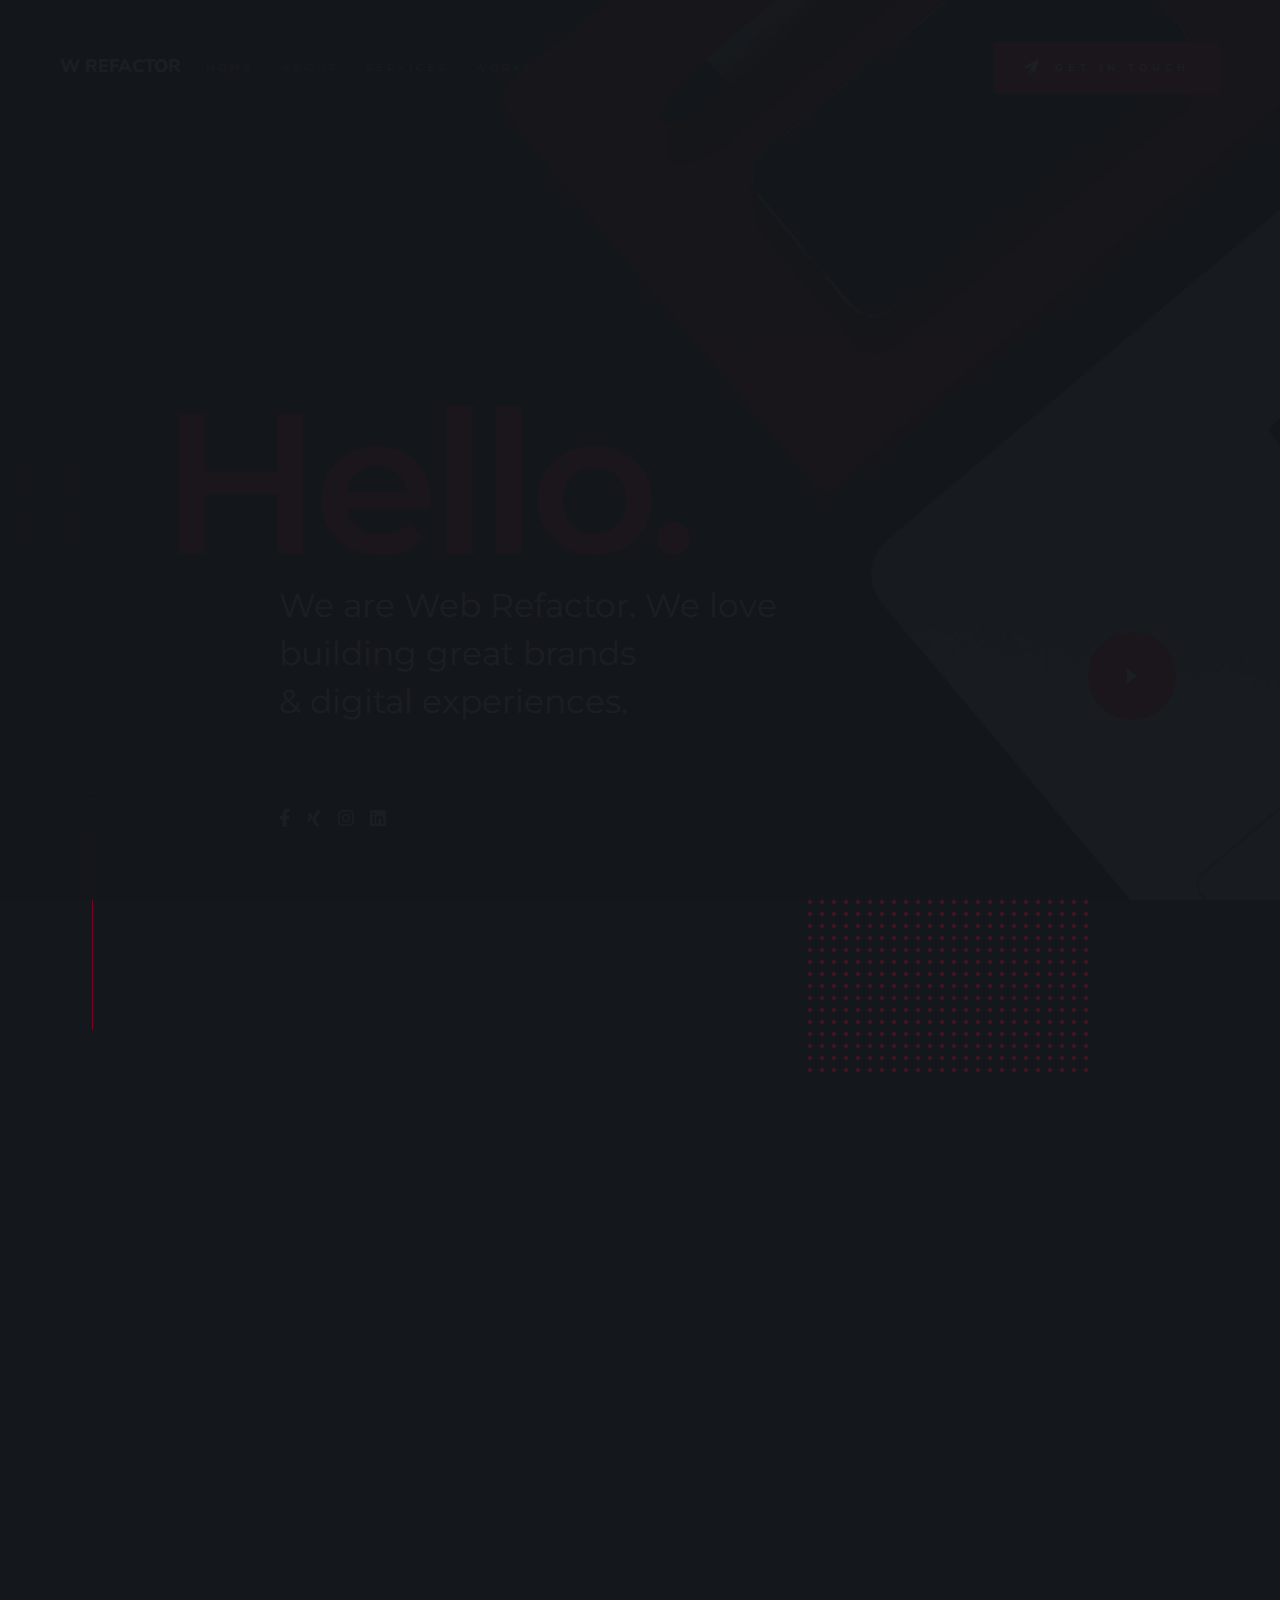
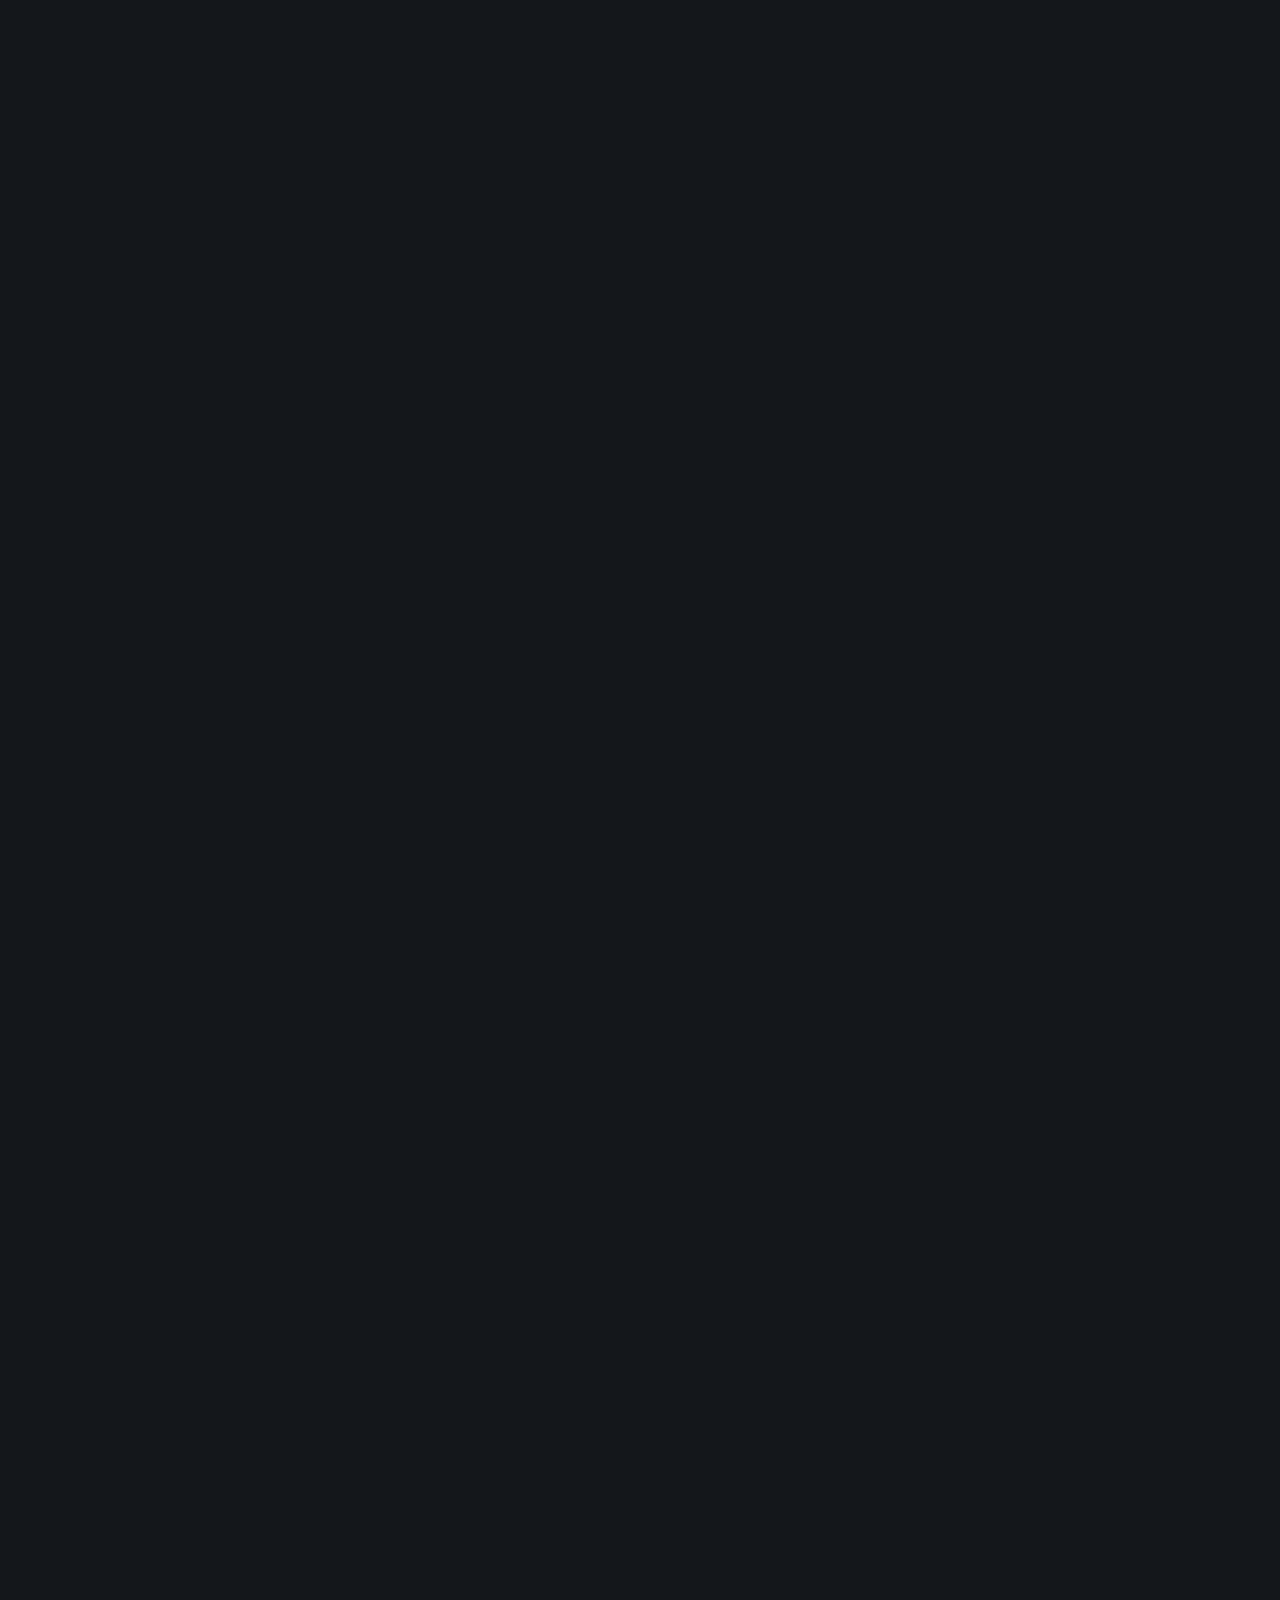
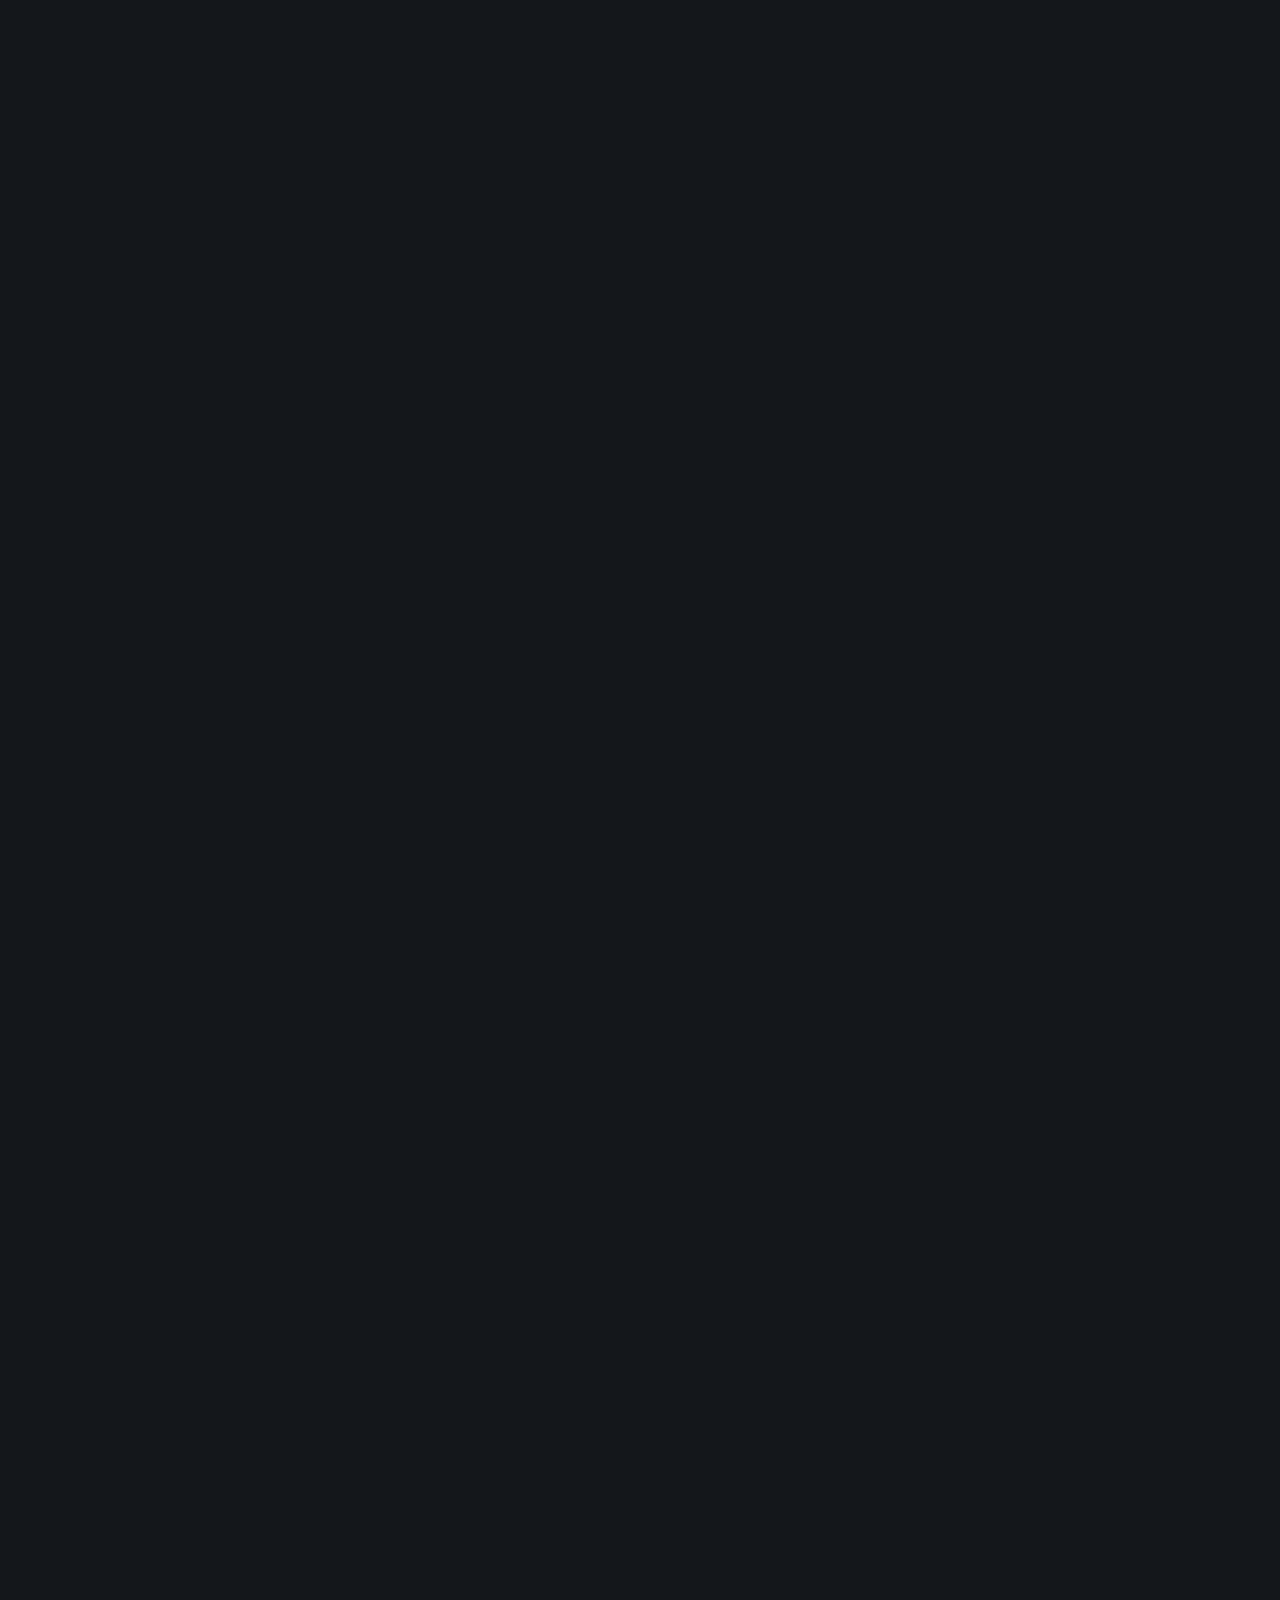
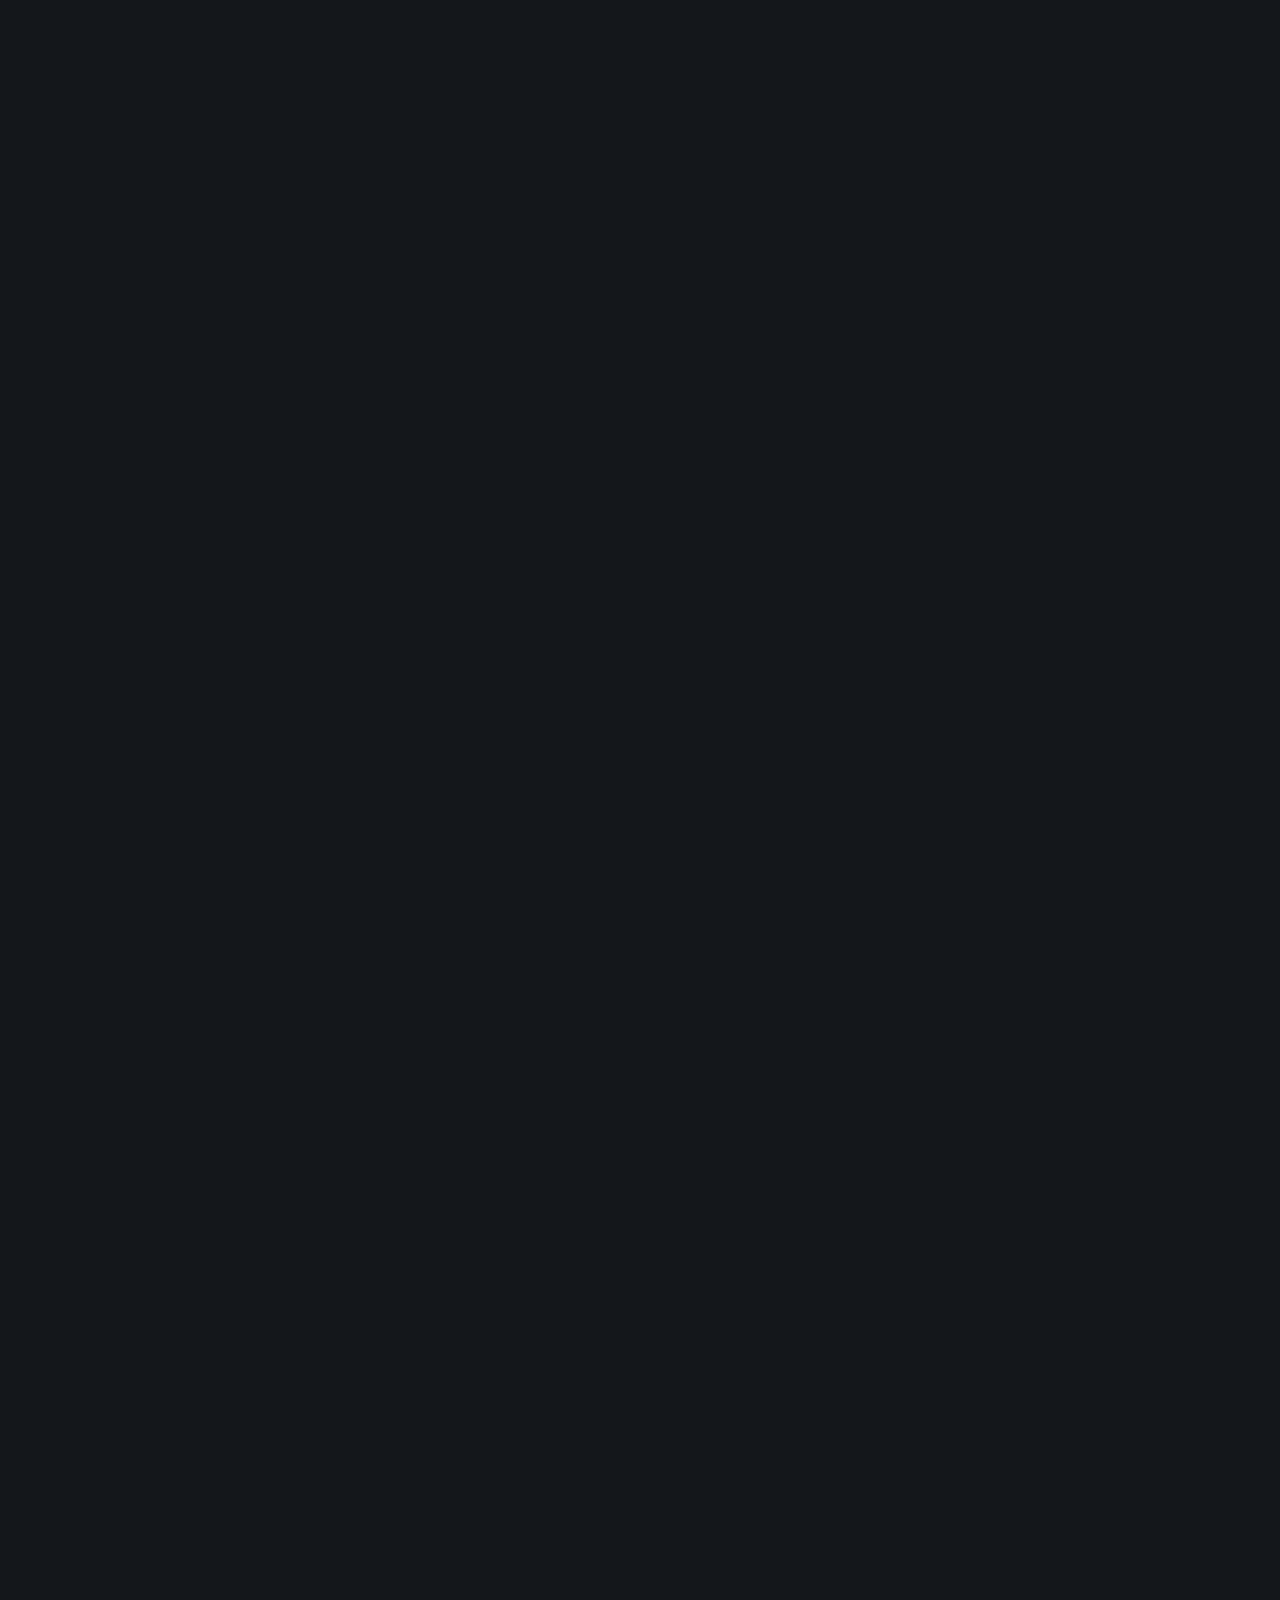
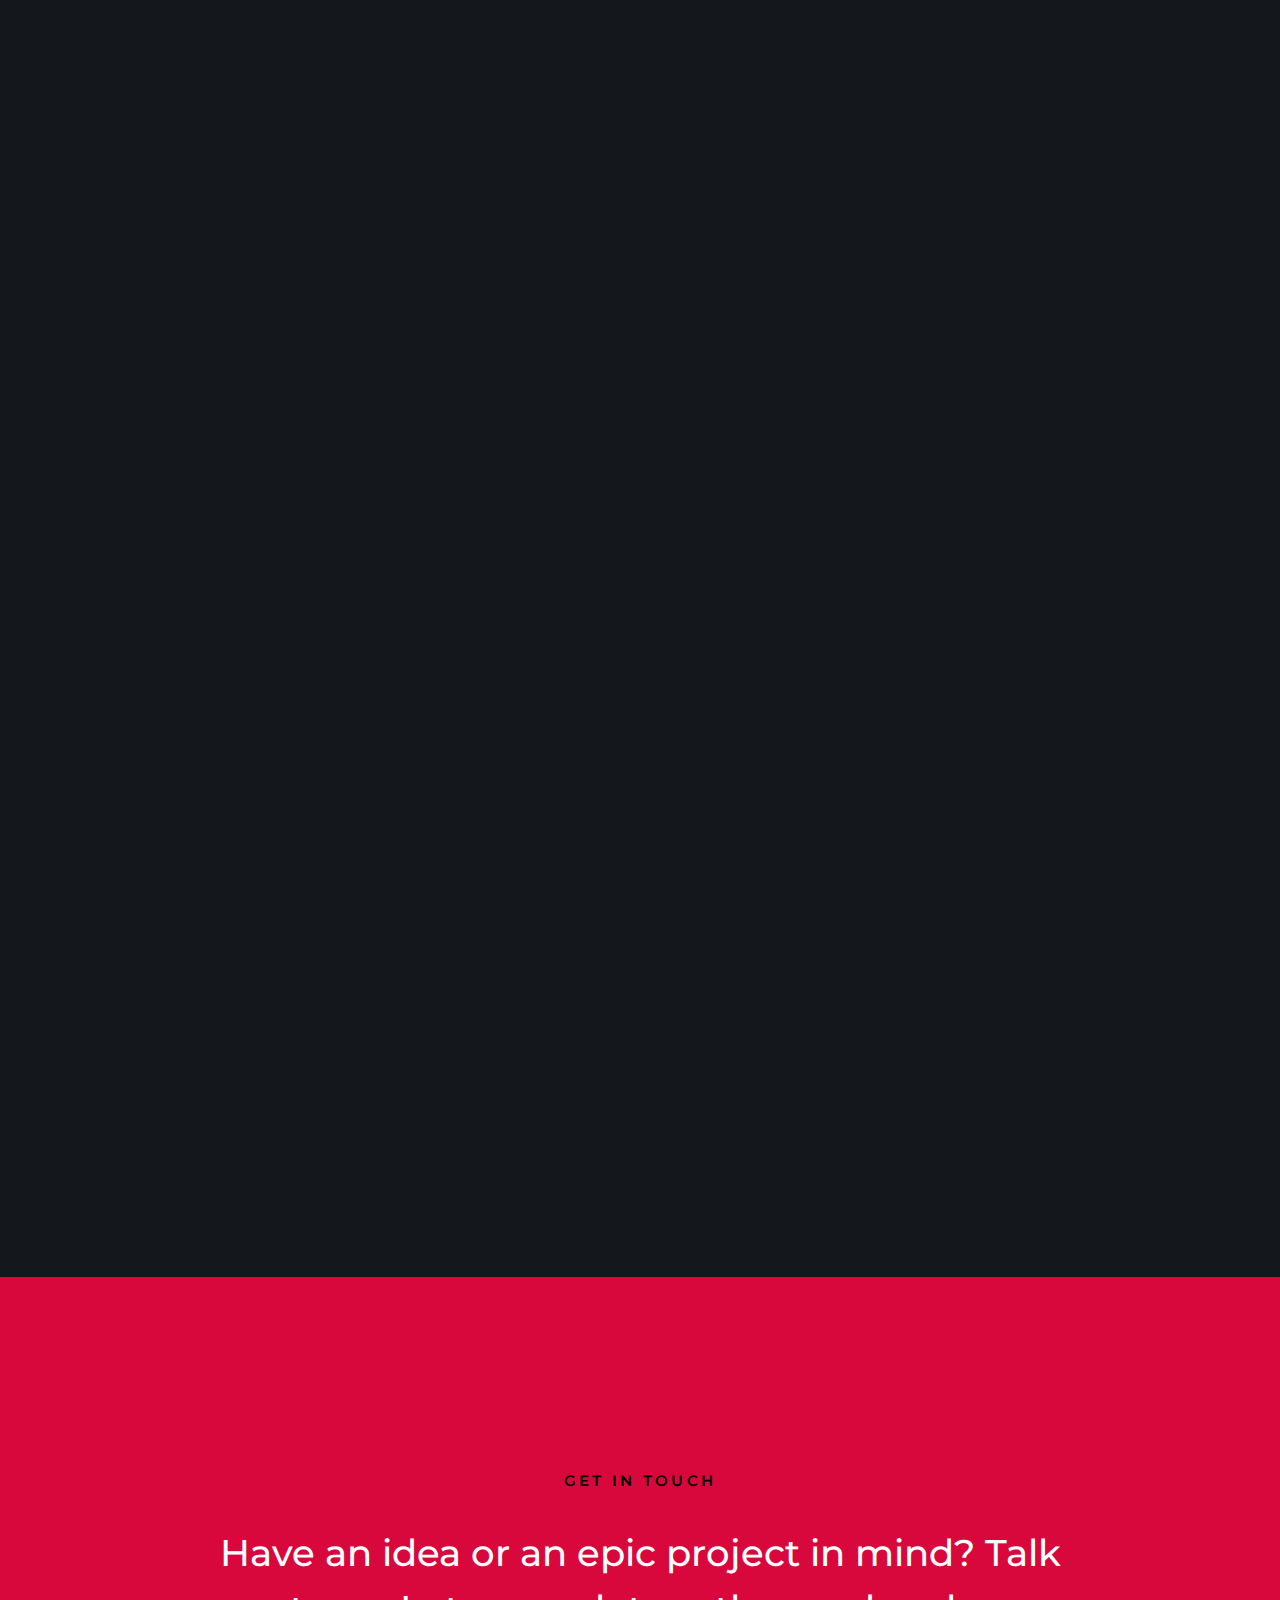
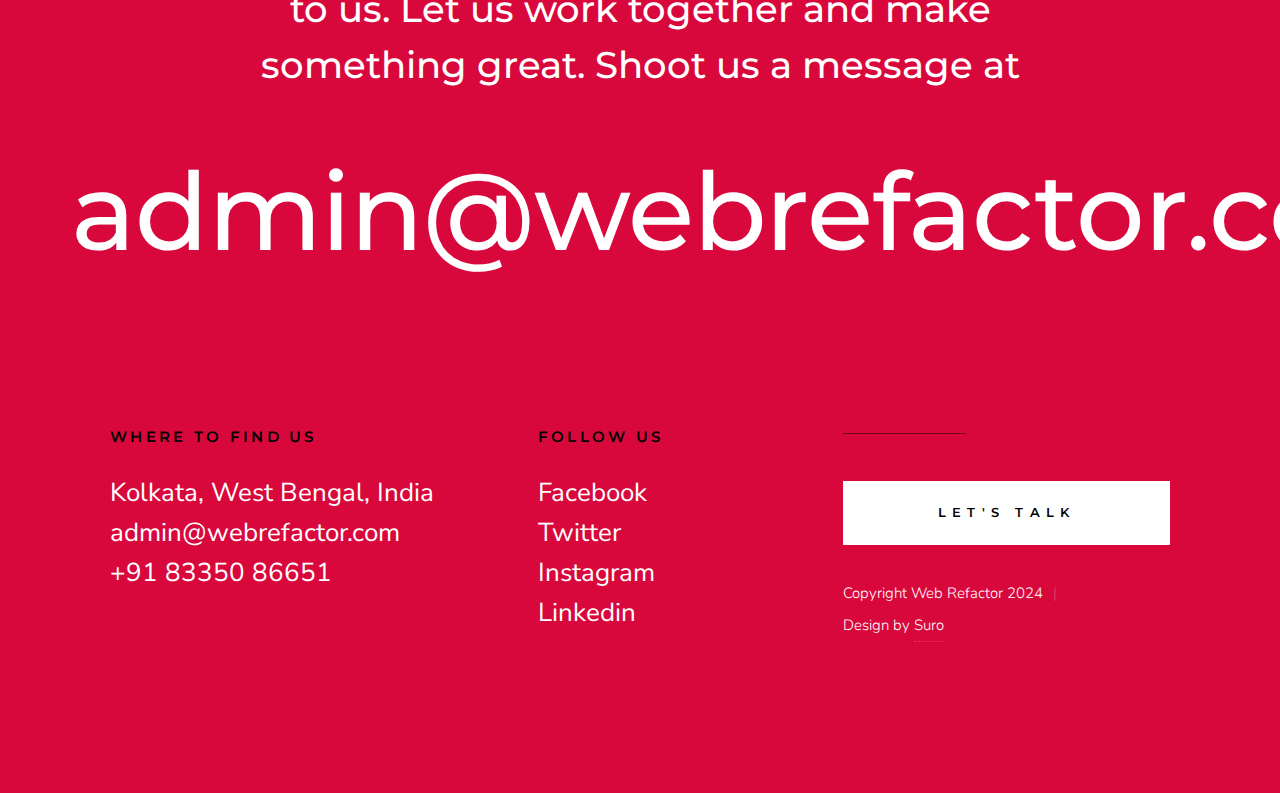
==== commit d096aac5: "seo commit" ====
--- a/index.html
+++ b/index.html
@@ -4,13 +4,13 @@
     <!--- basic page needs
     ================================================== -->
     <meta charset="utf-8" />
-    <title>Web Refactor-Websites That Rank, Engage, and Convert.</title>
+    <title>Web Refactor- Websites That Rank, Engage, and Convert.</title>
 
     <!--- SEO specific metas
     ================================================== -->
     <meta
       name="description"
-      content="WebRefactor: Custom Websites, Responsive Design, E-commerce, Web Apps, SEO, UX/UI & Digital Marketing. We create user-friendly, high-performing sites tailored to your business."
+      content="Custom Websites, Responsive Design, E-commerce, SEO, UX/UI & Digital Marketing. We create user-friendly, high-performing sites tailored to your business."
     />
     <meta
       name="keywords"
@@ -178,10 +178,10 @@
         </div>
 
         <div class="column large-6 w-900-stack s-about__intro-text">
-          <h1 class="display-1" data-aos="fade-up">
+          <h2 class="display-1" data-aos="fade-up">
             At Web Refactor, we specialize in creating custom websites that
             blend innovative design with top-notch functionality.
-          </h1>
+          </h2>
 
           <p class="lead" data-aos="fade-up">
             Our services include responsive design, e-commerce solutions, web
@@ -258,10 +258,10 @@
           </div>
         </div>
         <div class="column large-6 w-900-stack">
-          <h1 class="display-1" data-aos="fade-up">
+          <h2 class="display-1" data-aos="fade-up">
             Transforming Ideas into Impactful Digital Solutions: Custom
             Websites, E-Commerce, SEO, and More.
-          </h1>
+          </h2>
         </div>
         <div class="column large-6 w-900-stack">
           <p class="lead" data-aos="fade-up">
@@ -361,10 +361,10 @@
           </div>
         </div>
         <div class="column large-6 w-900-stack">
-          <h1 class="display-1" data-aos="fade-up">
+          <h2 class="display-1" data-aos="fade-up">
             Here are some of our projects we done lately. Feel free to check
             them out.
-          </h1>
+          </h2>
         </div>
       </div>
       <!-- end s-portfolio__top-->
@@ -620,9 +620,9 @@
     <div id="clients" class="section s-clients">
       <div class="row narrower s-clients__top h-text-center">
         <div class="column">
-          <h1 class="display-1" data-aos="fade-up">
+          <h2 class="display-1" data-aos="fade-up">
             Tools we used to develop your brand and web applications.
-          </h1>
+          </h2>
         </div>
       </div>
       <!-- s-clients__top -->
@@ -763,10 +763,10 @@
       <div class="row narrower s-contact__top h-text-center">
         <div class="column">
           <h3 class="h6">Get In Touch</h3>
-          <h1 class="display-1">
+          <h2 class="display-1">
             Have an idea or an epic project in mind? Talk to us. Let us work
             together and make something great. Shoot us a message at
-          </h1>
+          </h2>
         </div>
       </div>
       <!-- s-footer__top -->
